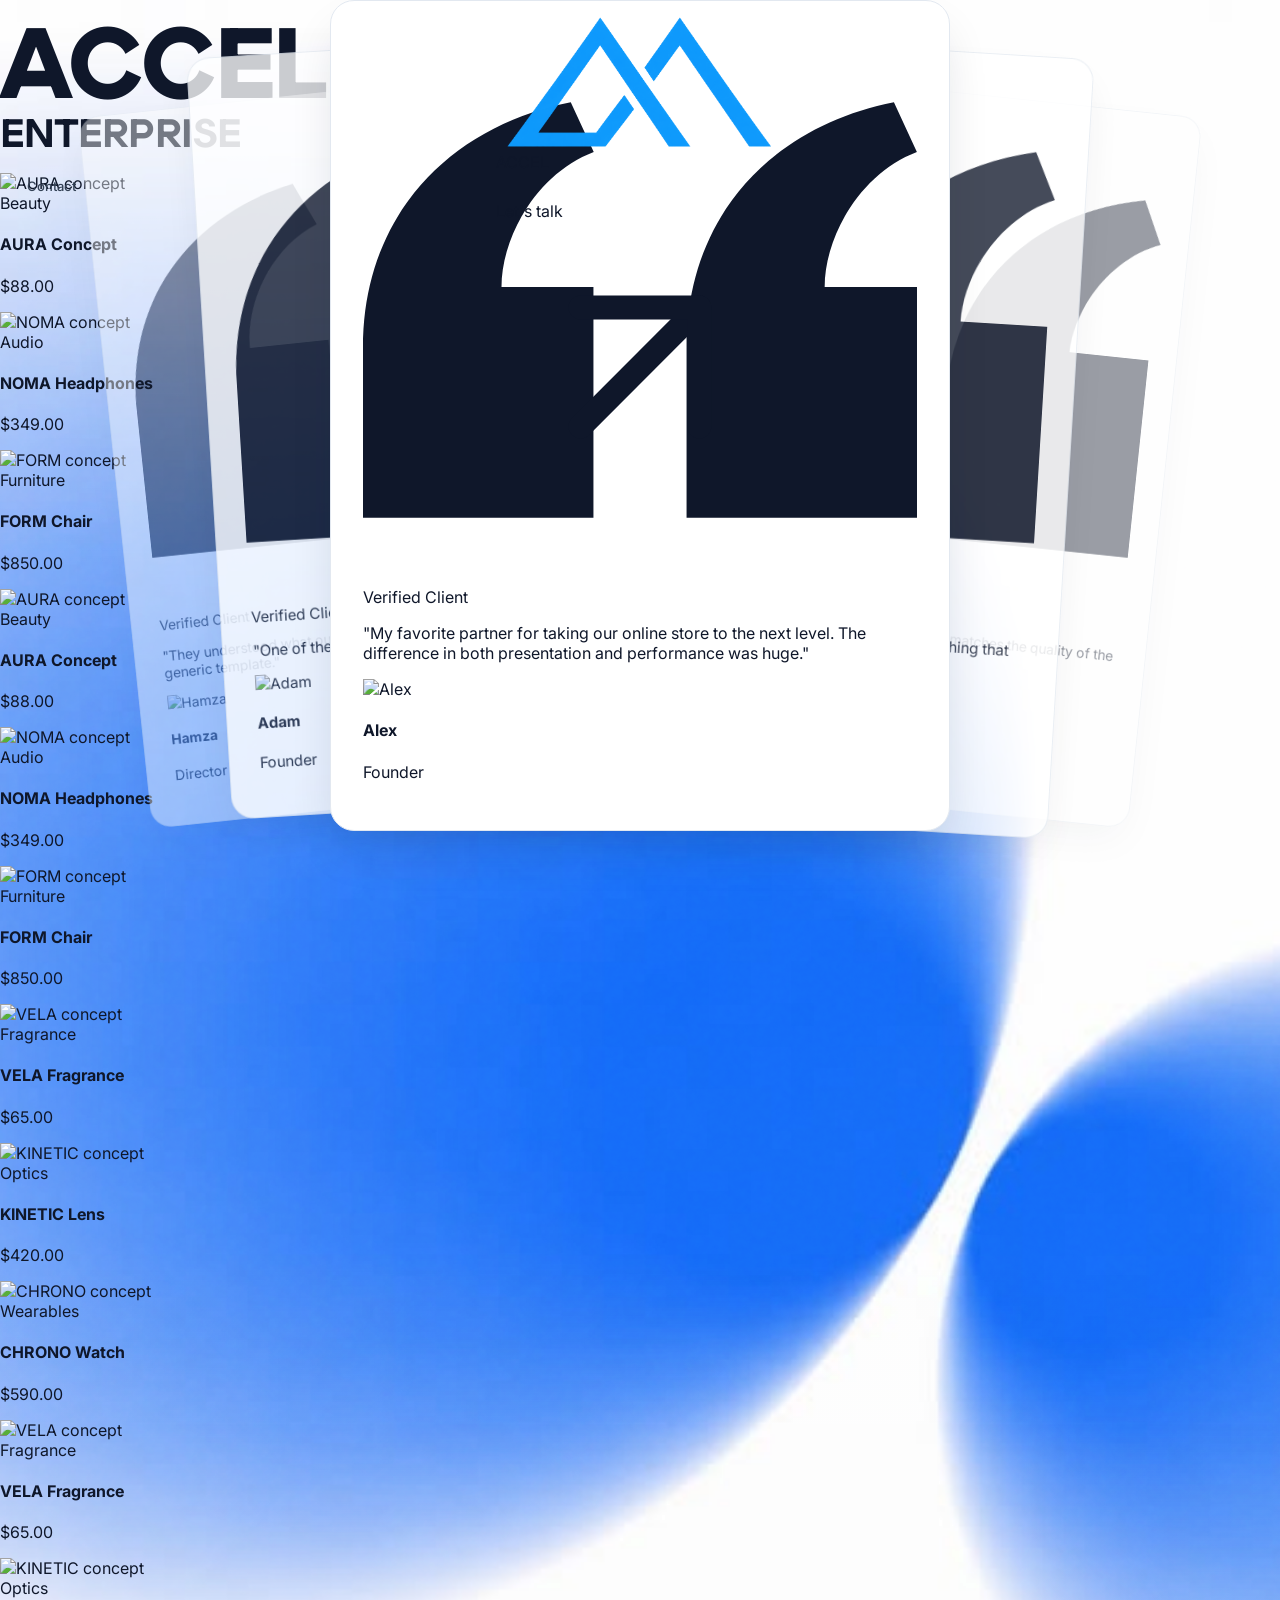
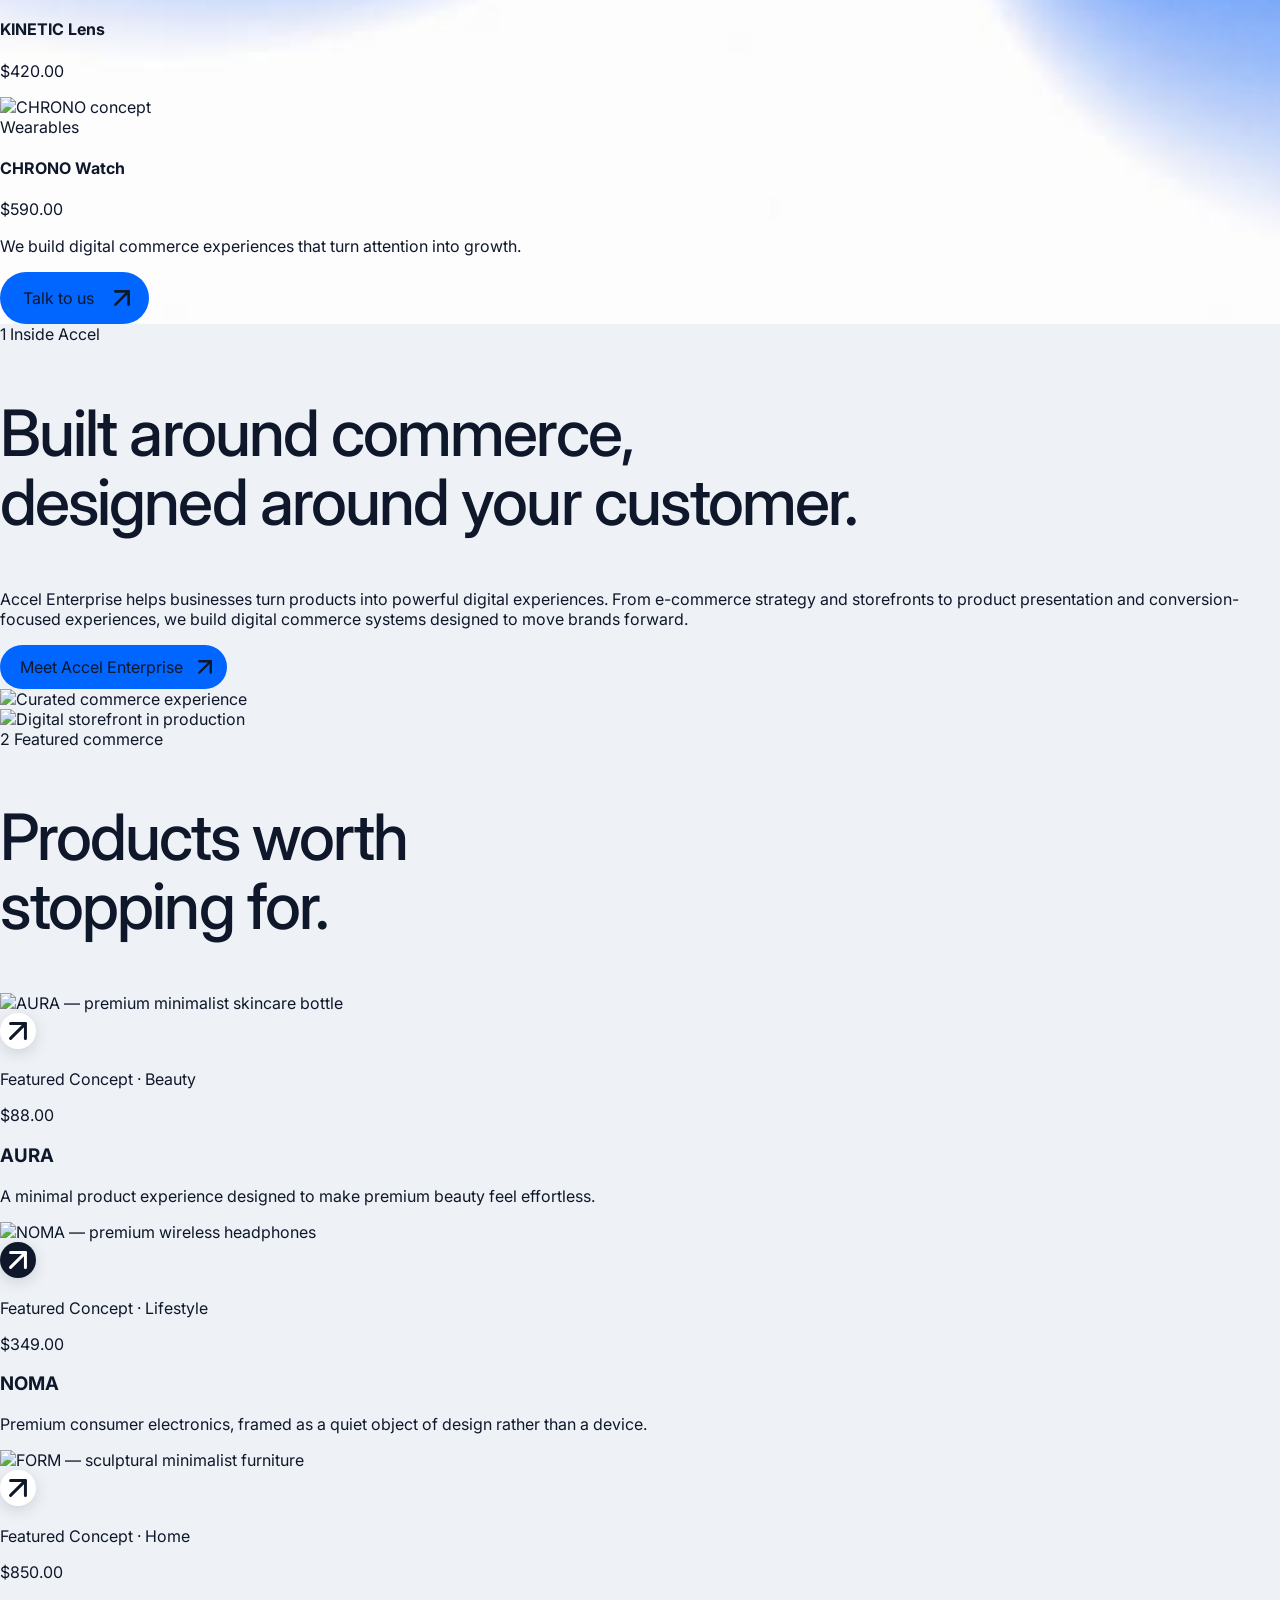
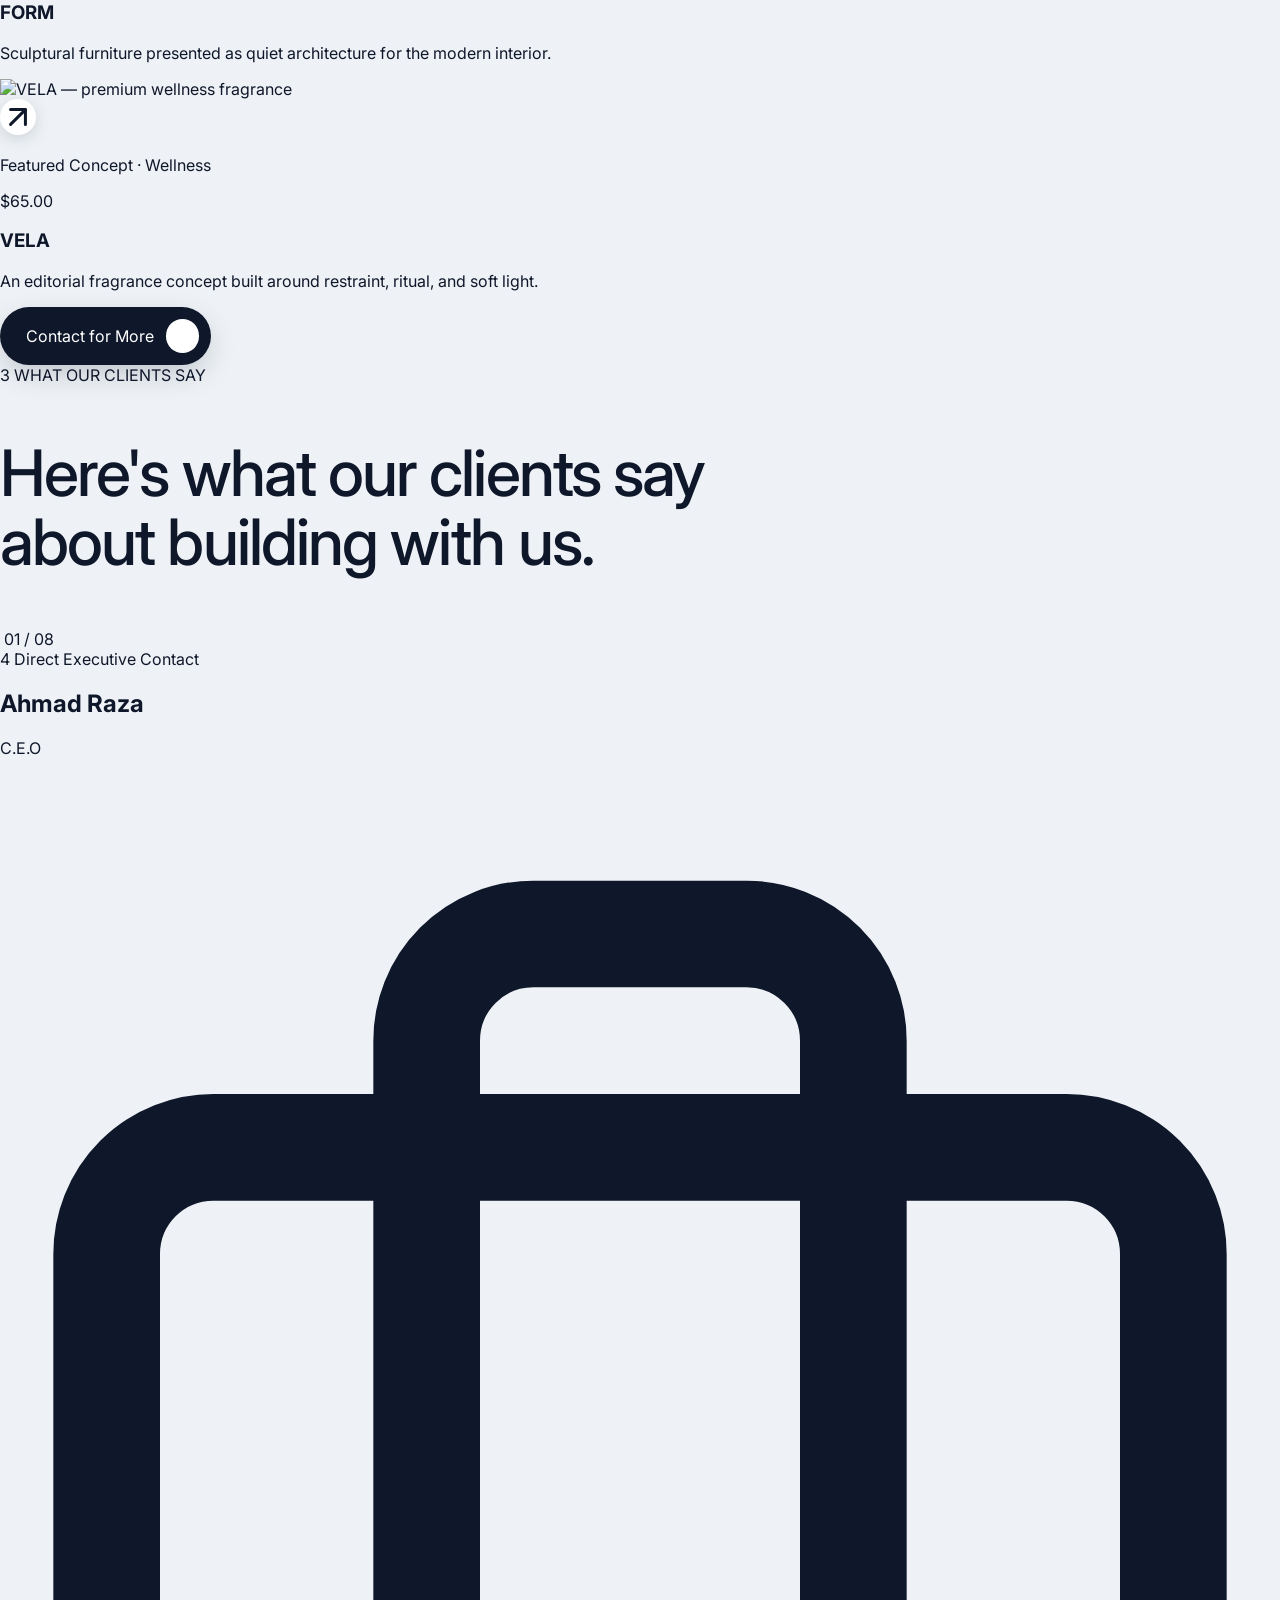
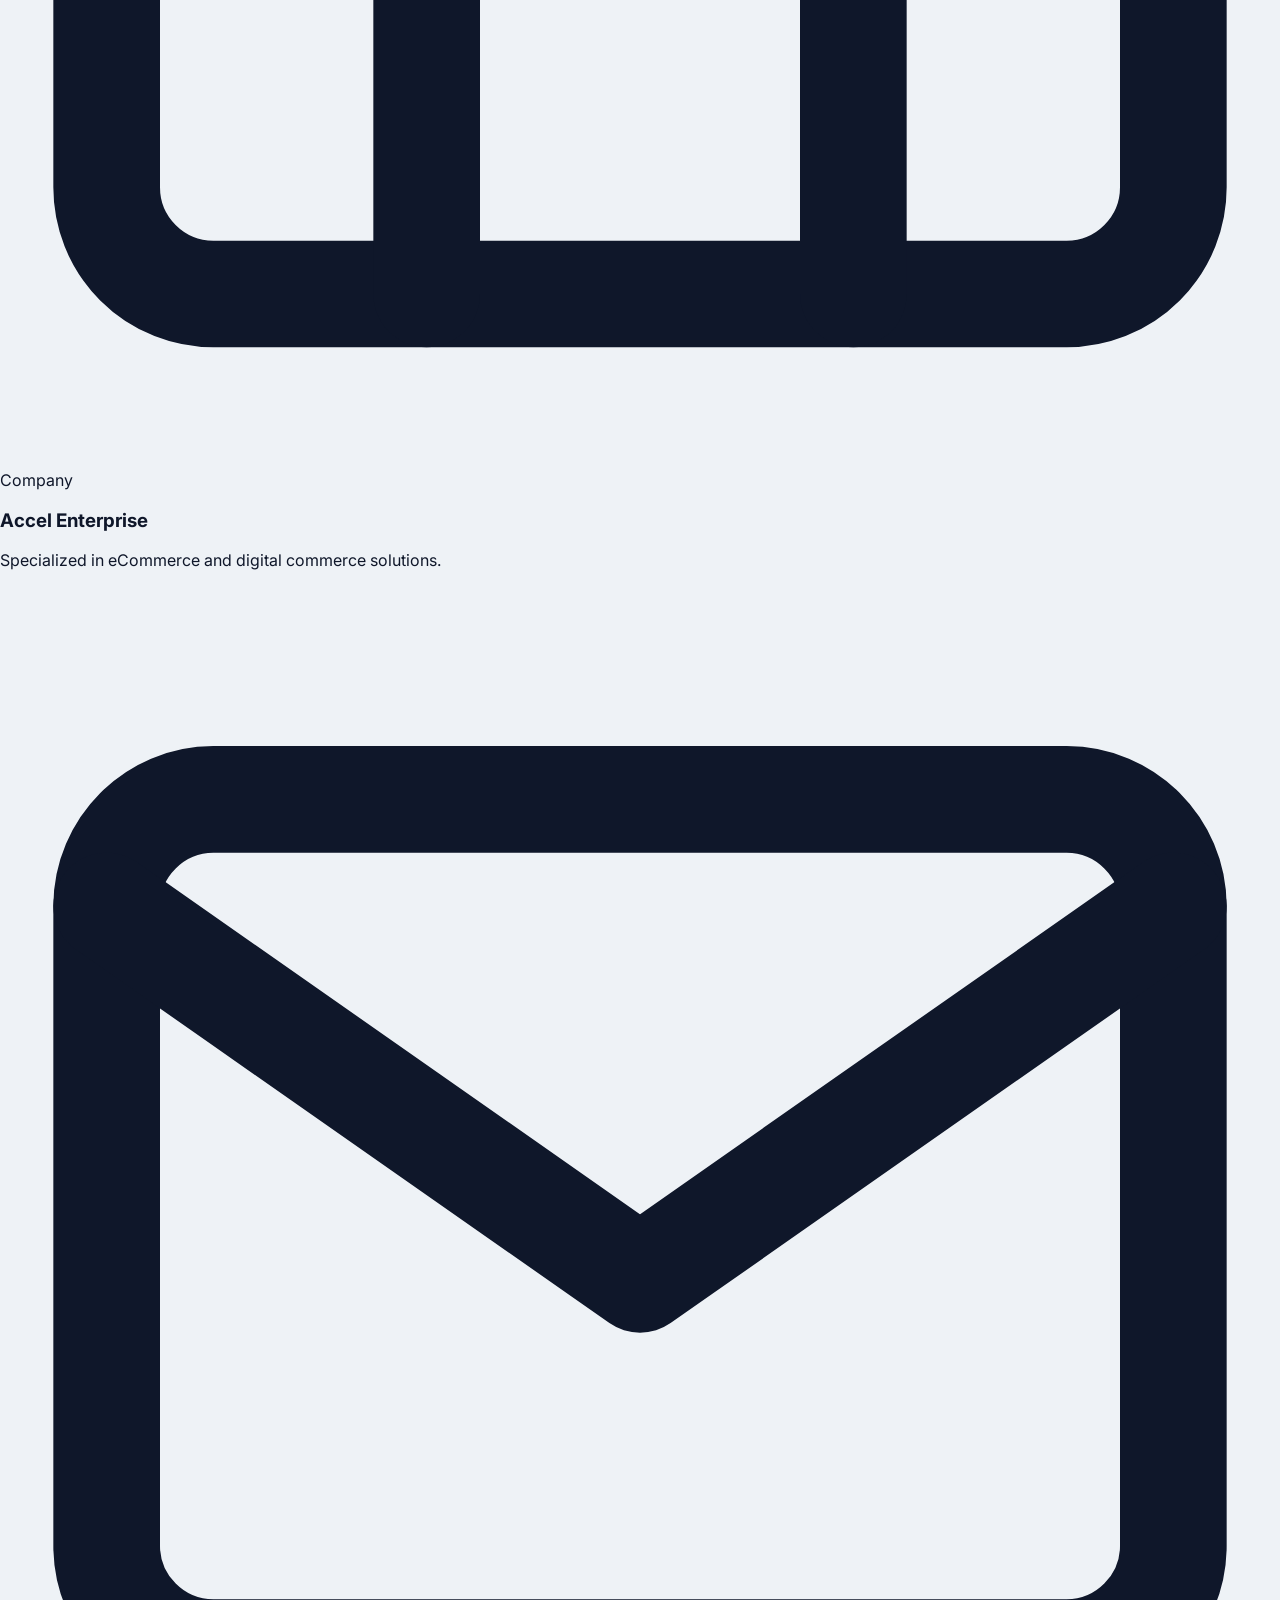
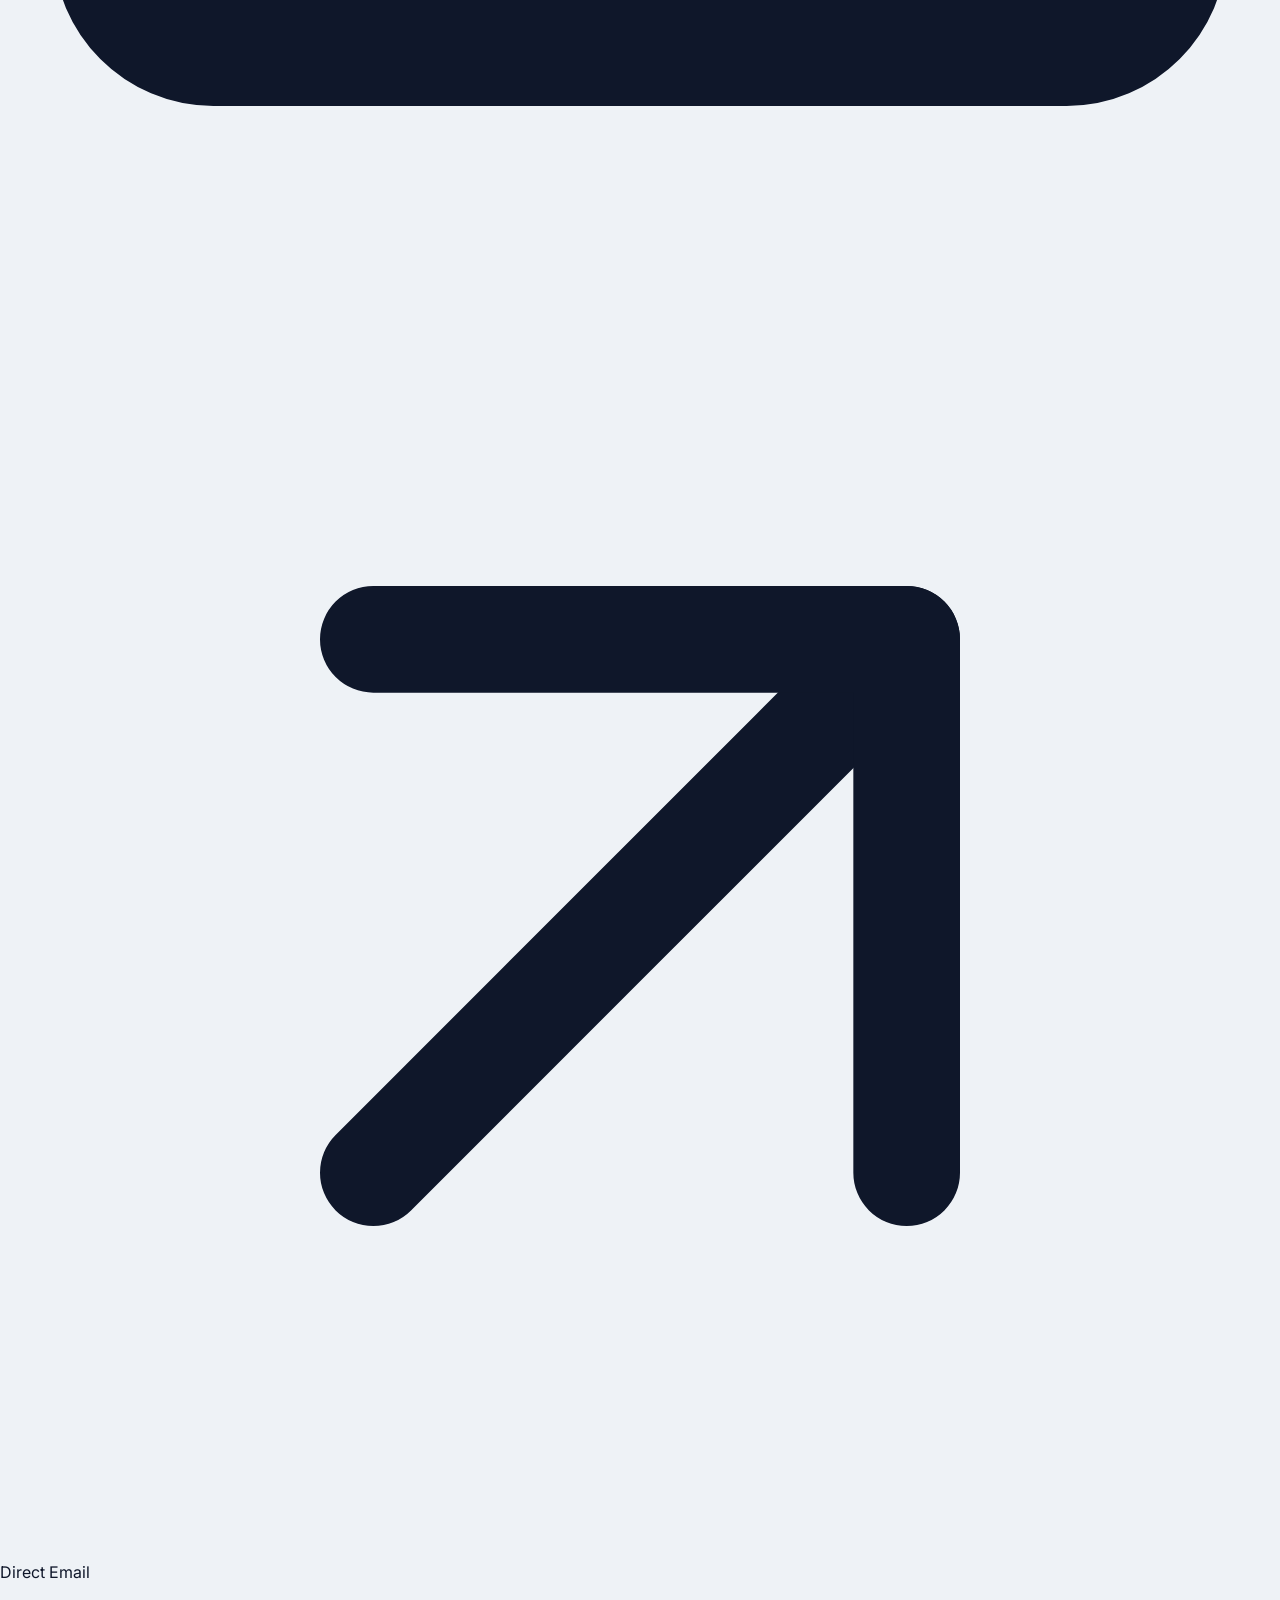
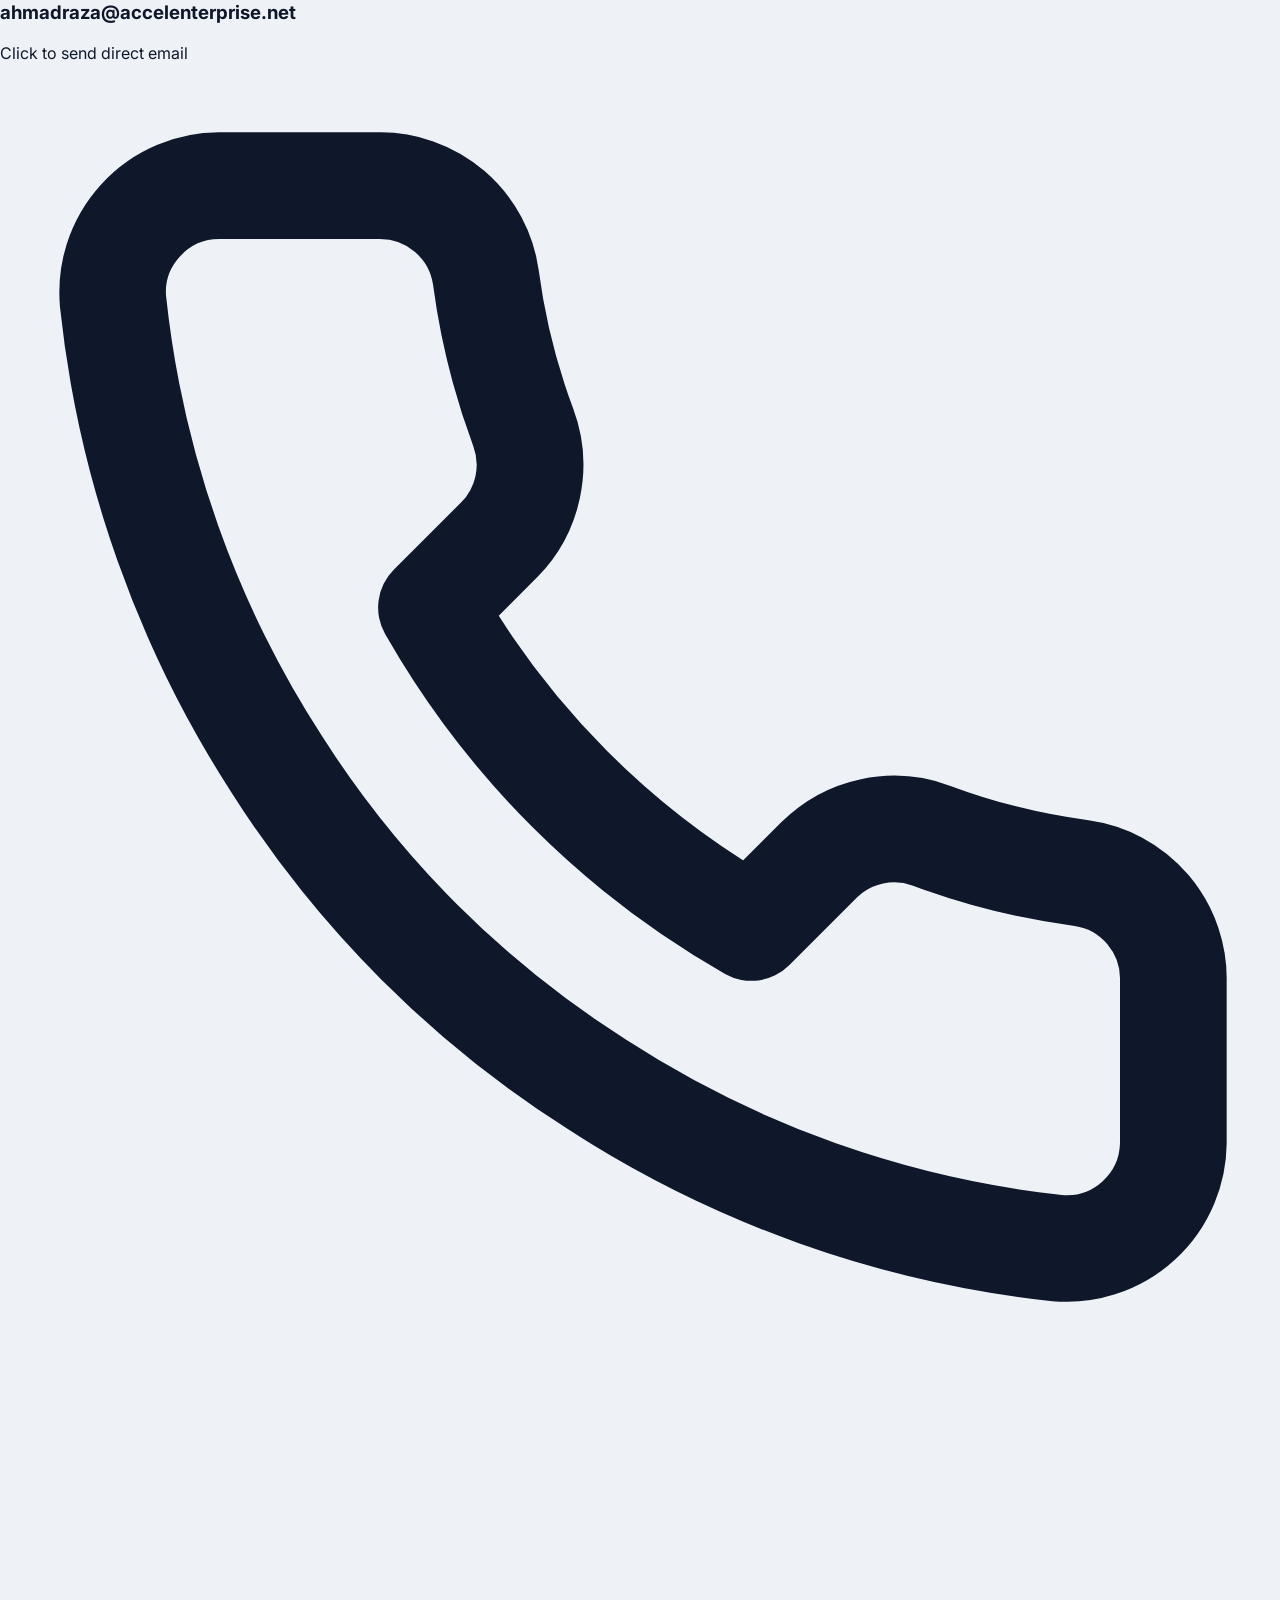
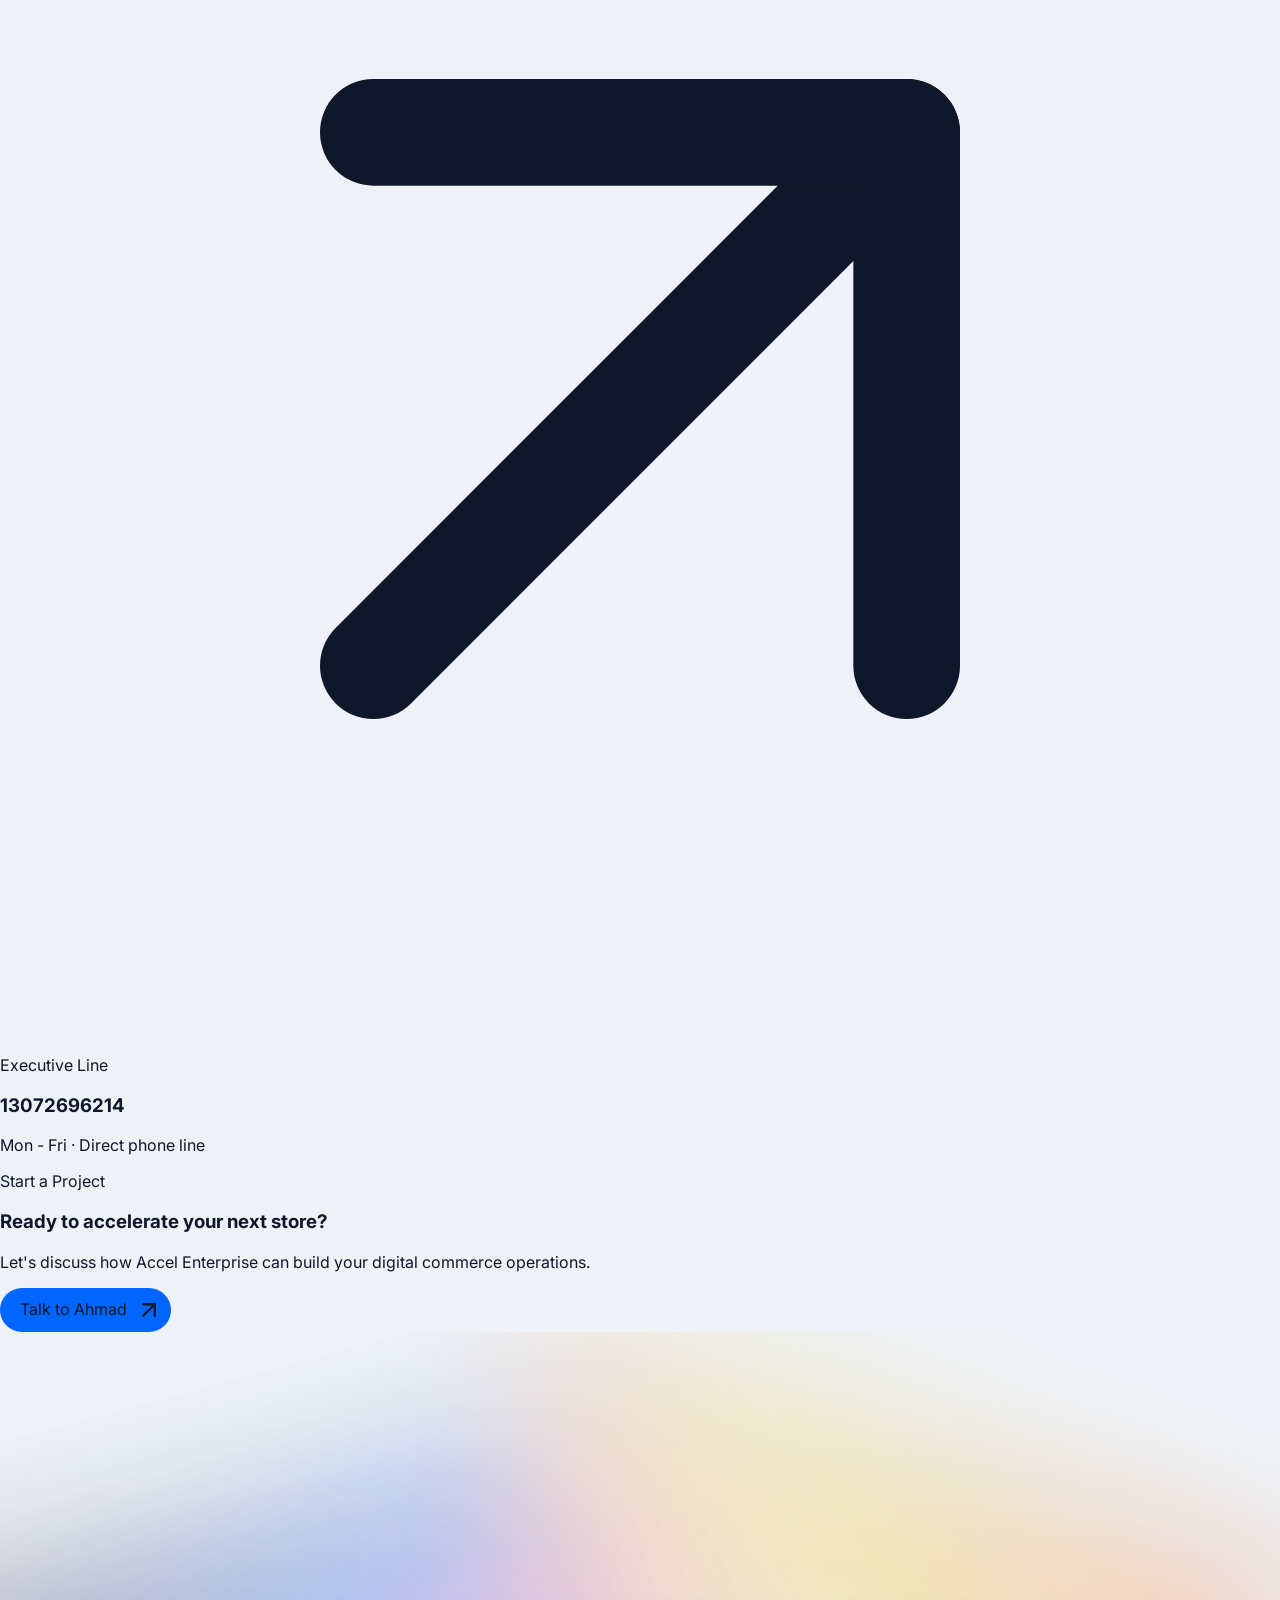
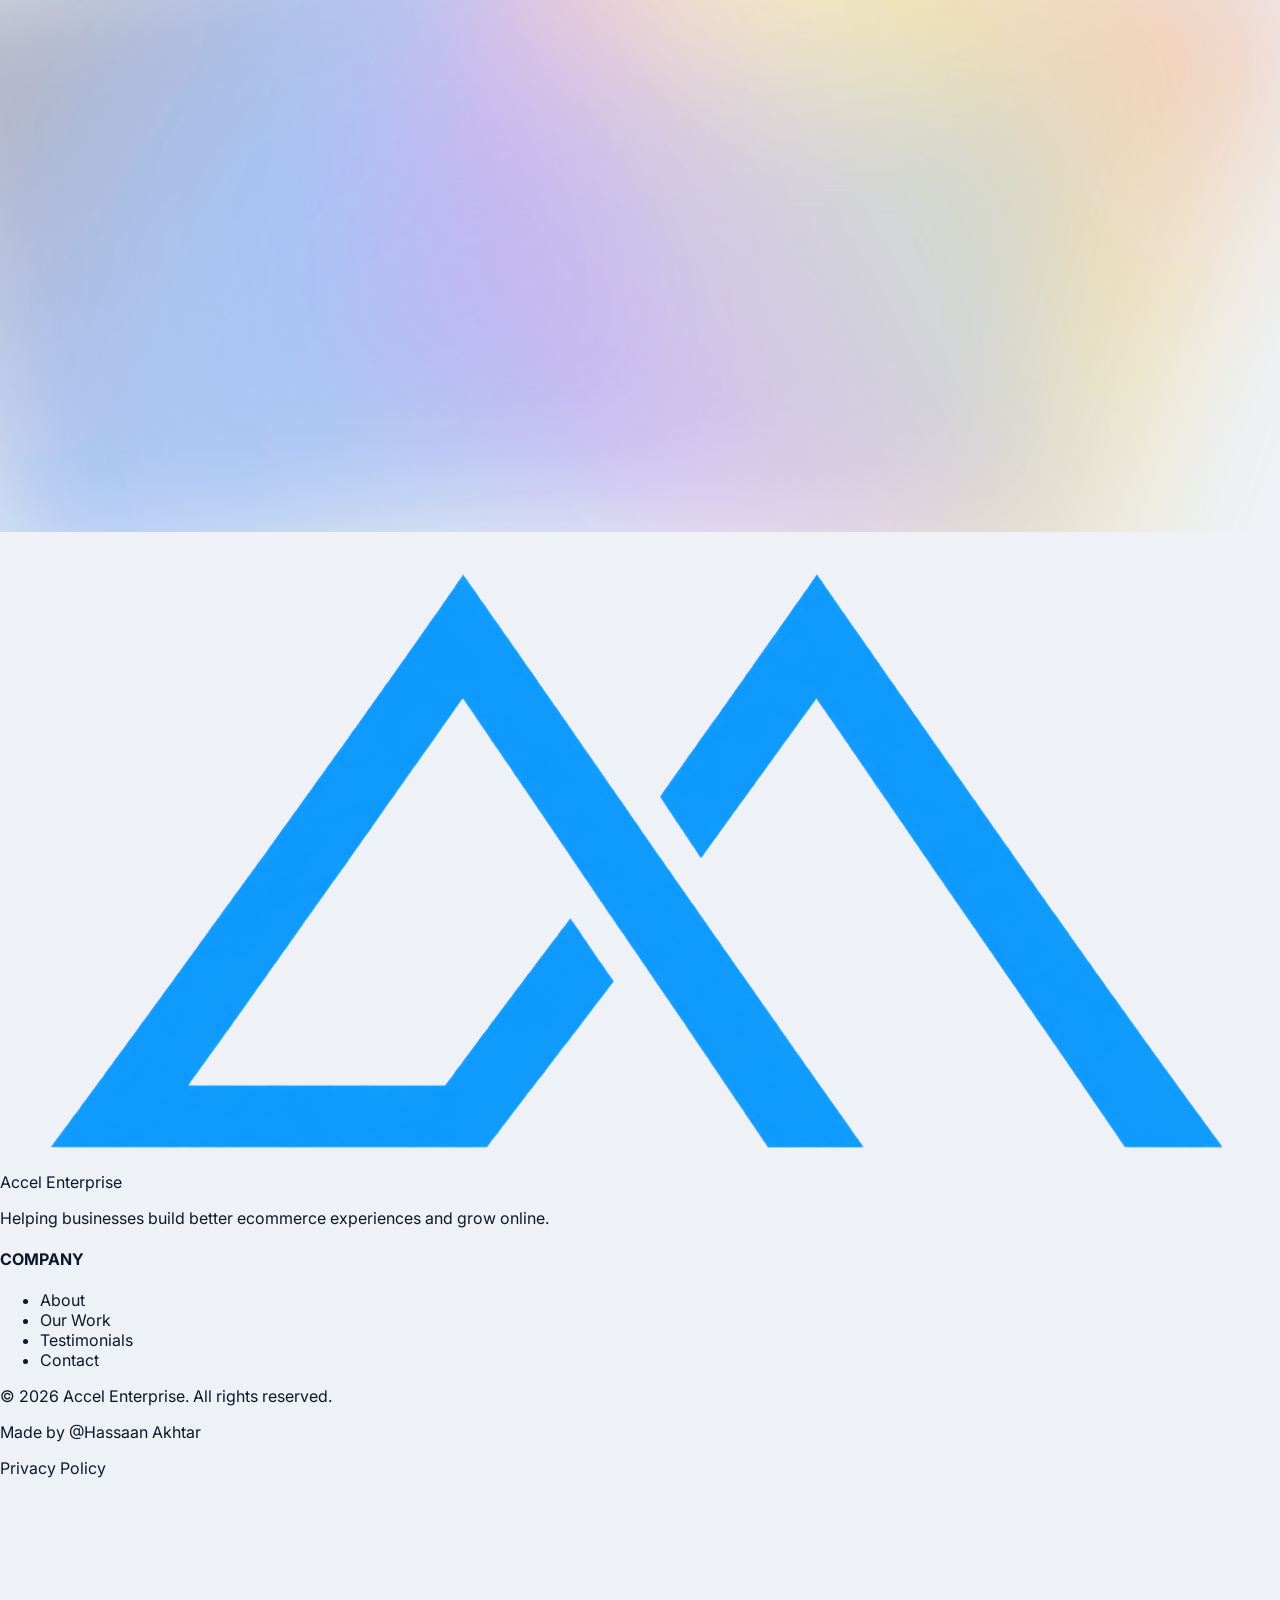
==== index.html @ 9f698ea3 "Add files via upload" ====
<!-- index2.html -->
<!DOCTYPE html>
<html lang="en">
<head>
<meta charset="UTF-8" />
<meta name="viewport" content="width=device-width, initial-scale=1.0" />

<!-- Primary SEO Meta Tags -->
<title>Accel Enterprise — Digital Commerce Experiences</title>
<meta name="title" content="Accel Enterprise — Digital Commerce Experiences" />
<meta name="description" content="Accel Enterprise builds high-performance digital commerce experiences that turn attention into growth. Led by CEO Ahmad Raza." />
<meta name="keywords" content="Accel Enterprise, Digital Commerce, E-Commerce Development, High Conversion Stores, Brand Engineering, Ahmad Raza" />
<meta name="author" content="Accel Enterprise" />
<meta name="robots" content="index, follow, max-image-preview:large" />
<link rel="canonical" href="https://accelenterprise.net/" />

<!-- Favicons & Web Manifest -->
<link rel="icon" type="image/x-icon" href="assets/favicon/favicon.ico" />
<link rel="icon" type="image/svg+xml" href="assets/favicon/favicon.svg" />
<link rel="icon" type="image/png" sizes="96x96" href="assets/favicon/favicon-96x96.png" />
<link rel="apple-touch-icon" sizes="180x180" href="assets/favicon/apple-touch-icon.png" />
<link rel="manifest" href="assets/favicon/site.webmanifest" />
<meta name="theme-color" content="#0F172A" />
<meta name="apple-mobile-web-app-title" content="Accel Enterprise" />
<meta name="apple-mobile-web-app-capable" content="yes" />

<!-- Open Graph / Facebook Social Metadata -->
<meta property="og:type" content="website" />
<meta property="og:url" content="https://accelenterprise.net/" />
<meta property="og:title" content="Accel Enterprise — Digital Commerce Experiences" />
<meta property="og:description" content="We build digital commerce experiences that turn attention into growth. Specialized in luxury e-commerce and brand engineering." />
<meta property="og:image" content="assets/4.png" />
<meta property="og:site_name" content="Accel Enterprise" />

<!-- Twitter Card Metadata -->
<meta name="twitter:card" content="summary_large_image" />
<meta name="twitter:url" content="https://accelenterprise.net/" />
<meta name="twitter:title" content="Accel Enterprise — Digital Commerce Experiences" />
<meta name="twitter:description" content="We build digital commerce experiences that turn attention into growth. Led by CEO Ahmad Raza." />
<meta name="twitter:image" content="assets/4.png" />

<!-- JSON-LD Structured Data for Search Engines -->
<script type="application/ld+json">
{
  "@context": "https://schema.org",
  "@type": "Organization",
  "name": "Accel Enterprise",
  "url": "https://accelenterprise.net/",
  "logo": "assets/logo.png",
  "description": "Accel Enterprise builds high-performance digital commerce experiences that turn attention into growth.",
  "founder": {
    "@type": "Person",
    "name": "Ahmad Raza",
    "jobTitle": "Chief Executive Officer"
  },
  "contactPoint": {
    "@type": "ContactPoint",
    "email": "ahmadraza@accelenterprise.net",
    "telephone": "+13072696214",
    "contactType": "executive office"
  }
}
</script>

<!-- Google Fonts -->
<link rel="preconnect" href="https://fonts.googleapis.com">
<link rel="preconnect" href="https://fonts.gstatic.com" crossorigin>
<link href="https://fonts.googleapis.com/css2?family=Elms+Sans:ital,wght@0,300..900;1,300..900&family=Cormorant+Garamond:ital,wght@0,400;0,600;1,400;1,600&family=Plus+Jakarta+Sans:wght@400;500;600;700;800;900&display=swap" rel="stylesheet">

<!-- Tailwind CSS -->
<script src="https://cdn.tailwindcss.com"></script>
<script>
  tailwind.config = {
    theme: {
      extend: {
        colors: {
          'accel-blue': '#0066FF',
          'accel-blue-hover': '#0052CC',
          'accel-bg': '#EEF2F6',
          'accel-bg-2': '#F8FAFC',
          'accel-dark': '#0F172A',
        },
        fontFamily: {
          sans: ['"Plus Jakarta Sans"', 'Inter', 'system-ui', 'sans-serif'],
          serif: ['"Cormorant Garamond"', 'Georgia', 'serif'],
        }
      }
    }
  }
</script>

<!-- Google Fonts -->
<link rel="preconnect" href="https://fonts.googleapis.com" />
<link rel="preconnect" href="https://fonts.gstatic.com" crossorigin />
<link href="https://fonts.googleapis.com/css2?family=Inter:wght@300;400;500;600;700&display=swap" rel="stylesheet" />

<!-- Lenis Smooth Scroll CSS -->
<link rel="stylesheet" href="https://unpkg.com/lenis@1.1.18/dist/lenis.min.css" />

<!-- Custom Stylesheet -->
<link rel="stylesheet" href="style2.css" />
</head>
<body class="bg-accel-bg font-sans text-accel-dark antialiased">

  <!-- ============== STICKY NAV ============== -->
  <header id="site-header" class="fixed top-0 left-0 right-0 z-[1000] w-full max-w-[1440px] mx-auto px-3 sm:px-4 pt-3 sm:pt-4 transition-all duration-300 pointer-events-none">
    <div id="nav-inner" class="relative bg-white rounded-full p-2 sm:p-2.5 flex items-center justify-between shadow-[0_2px_30px_-8px_rgba(15,23,42,0.12)] border border-black/[0.03] transition-all duration-300 pointer-events-auto">

      <!-- Left: Logo -->
      <a href="#" class="flex items-center gap-2 group z-10" aria-label="Accel Enterprise home">
        <img src="assets/logo.png" alt="Accel Enterprise logo" class="w-9 h-9 sm:w-10 sm:h-10 object-contain rounded-full transition-transform duration-300 group-hover:scale-105" />
        <span class="text-[13px] font-bold tracking-wider text-slate-900">ACCEL</span>
      </a>

      <!-- Middle: Nav Links (Centered, Hidden on Top, Appears on Scroll) -->
      <nav id="desktop-nav-links" class="hidden md:flex items-center gap-1 sm:gap-1.5 absolute left-1/2 -translate-x-1/2">
        <a href="#about" class="nav-link">About</a>
        <a href="#products" class="nav-link">Shop</a>
        <a href="#contact" class="nav-link">Contact</a>
      </nav>

      <!-- Right: Let's talk button + Mobile menu button -->
      <div class="flex items-center gap-3 sm:gap-4 z-10">
        <!-- Desktop CTA -->
        <a href="#contact" class="hidden md:flex items-center gap-2 bg-accel-dark hover:bg-slate-900 transition-colors duration-300 rounded-full pl-4 pr-1 py-1 group">
          <span class="roll-text text-white text-[13px] font-medium" data-text="Let's talk">
            <span class="roll-current">Let's talk</span>
            <span class="roll-next">Let's talk</span>
          </span>
          <span class="w-7 h-7 bg-white rounded-full flex items-center justify-center">
            <svg class="w-3.5 h-3.5 text-accel-dark transition-transform duration-300 arrow-rotate" viewBox="0 0 24 24" fill="none" stroke="currentColor" stroke-width="2" stroke-linecap="round" stroke-linejoin="round" aria-hidden="true">
              <line x1="5" y1="12" x2="19" y2="12"></line>
              <polyline points="12 5 19 12 12 19"></polyline>
            </svg>
          </span>
        </a>

        <!-- Mobile menu button -->
        <button id="menu-btn" class="md:hidden bg-accel-dark hover:bg-slate-900 transition-colors duration-300 w-10 h-10 rounded-full flex items-center justify-center" aria-label="Open menu">
          <svg class="w-4 h-4 text-white" viewBox="0 0 24 24" fill="none" stroke="currentColor" stroke-width="2" stroke-linecap="round" stroke-linejoin="round" aria-hidden="true">
            <line x1="3" y1="6" x2="21" y2="6"></line>
            <line x1="3" y1="12" x2="21" y2="12"></line>
            <line x1="3" y1="18" x2="21" y2="18"></line>
          </svg>
        </button>
      </div>
    </div>
  </header>

  <!-- ============== HERO ============== -->
  <section class="hero relative h-screen max-h-screen w-full overflow-hidden flex flex-col pt-16 sm:pt-20 pb-4 sm:pb-6">

    <!-- Hero Image Background -->
    <div class="video-background-layer absolute inset-0 z-0 pointer-events-none overflow-hidden" aria-hidden="true">
      <img
        src="assets/2.png"
        alt="Accel Enterprise Hero Background"
        class="w-full h-full object-cover object-center pointer-events-none transition-transform duration-700 ease-out"
        loading="eager"
        decoding="async"
        fetchpriority="high"
      />
      <div class="video-overlay absolute inset-0 bg-slate-900/10 pointer-events-none"></div>
      <div class="shader-grain absolute inset-0 pointer-events-none z-10"></div>
      <div class="shader-glass absolute inset-0 pointer-events-none z-10"></div>
    </div>

    <!-- ============== HERO CONTENT ============== -->
    <div class="relative z-20 h-full w-full max-w-[1440px] mx-auto px-5 sm:px-8 lg:px-12 pt-4 pb-2 flex flex-col justify-between">
      
      <!-- Main Hero Grid Layout: Center-aligned on Mobile, Left-aligned on Desktop -->
      <div class="grid grid-cols-1 lg:grid-cols-12 gap-6 lg:gap-10 items-center justify-center my-auto py-2 sm:py-4">
        
        <!-- Left: ACCEL ENTERPRISE Headline (Centered on mobile, left on desktop) -->
        <div class="lg:col-span-6 flex flex-col items-center lg:items-start text-center lg:text-left justify-center lg:pr-4 mx-auto lg:mx-0 w-full">
          <h1 class="reveal font-black text-slate-900 hero-main-title select-none mx-auto lg:mx-0">
            <span class="line-accel block text-center lg:text-left">ACCEL</span>
            <span class="line-enterprise block">ENTERPRISE</span>
          </h1>
        </div>

        <!-- Right: Dual-Column Vertical Moving Carousel -->
        <div class="lg:col-span-6 h-[290px] sm:h-[330px] lg:h-[350px] overflow-hidden relative rounded-3xl bg-white/40 backdrop-blur-md border border-white/60 p-3 shadow-xl flex gap-3 -mt-2 lg:-mt-4">
          
          <!-- Top & Bottom Soft Fading Masks -->
          <div class="absolute inset-x-0 top-0 h-16 bg-gradient-to-b from-white/90 to-transparent z-20 pointer-events-none rounded-t-3xl"></div>
          <div class="absolute inset-x-0 bottom-0 h-16 bg-gradient-to-t from-white/90 to-transparent z-20 pointer-events-none rounded-b-3xl"></div>

          <!-- Column 1 (Scrolls Upward) -->
          <div class="flex-1 overflow-hidden relative">
            <div class="vertical-marquee-up flex flex-col gap-3">
              <!-- Group 1 -->
              <div class="flex flex-col gap-3 flex-shrink-0">
                <div class="bg-white rounded-2xl p-3 shadow-sm border border-slate-100 flex items-center gap-3">
                  <img src="https://images.unsplash.com/photo-1523275335684-37898b6baf30?auto=format&fit=crop&w=300&q=80" alt="AURA concept" class="w-14 h-14 rounded-xl object-cover flex-shrink-0" />
                  <div class="min-w-0">
                    <span class="text-[11px] font-medium text-slate-400 uppercase tracking-wider">Beauty</span>
                    <h4 class="text-sm font-semibold text-slate-900 truncate">AURA Concept</h4>
                    <p class="text-xs text-accel-blue font-semibold">$88.00</p>
                  </div>
                </div>
                <div class="bg-white rounded-2xl p-3 shadow-sm border border-slate-100 flex items-center gap-3">
                  <img src="https://images.unsplash.com/photo-1505740420928-5e560c06d30e?auto=format&fit=crop&w=300&q=80" alt="NOMA concept" class="w-14 h-14 rounded-xl object-cover flex-shrink-0" />
                  <div class="min-w-0">
                    <span class="text-[11px] font-medium text-slate-400 uppercase tracking-wider">Audio</span>
                    <h4 class="text-sm font-semibold text-slate-900 truncate">NOMA Headphones</h4>
                    <p class="text-xs text-accel-blue font-semibold">$349.00</p>
                  </div>
                </div>
                <div class="bg-white rounded-2xl p-3 shadow-sm border border-slate-100 flex items-center gap-3">
                  <img src="https://images.unsplash.com/photo-1567538096630-e0c55bd6374c?auto=format&fit=crop&w=300&q=80" alt="FORM concept" class="w-14 h-14 rounded-xl object-cover flex-shrink-0" />
                  <div class="min-w-0">
                    <span class="text-[11px] font-medium text-slate-400 uppercase tracking-wider">Furniture</span>
                    <h4 class="text-sm font-semibold text-slate-900 truncate">FORM Chair</h4>
                    <p class="text-xs text-accel-blue font-semibold">$850.00</p>
                  </div>
                </div>
              </div>
              <!-- Group 2 (Exact Duplicate) -->
              <div class="flex flex-col gap-3 flex-shrink-0" aria-hidden="true">
                <div class="bg-white rounded-2xl p-3 shadow-sm border border-slate-100 flex items-center gap-3">
                  <img src="https://images.unsplash.com/photo-1523275335684-37898b6baf30?auto=format&fit=crop&w=300&q=80" alt="AURA concept" class="w-14 h-14 rounded-xl object-cover flex-shrink-0" />
                  <div class="min-w-0">
                    <span class="text-[11px] font-medium text-slate-400 uppercase tracking-wider">Beauty</span>
                    <h4 class="text-sm font-semibold text-slate-900 truncate">AURA Concept</h4>
                    <p class="text-xs text-accel-blue font-semibold">$88.00</p>
                  </div>
                </div>
                <div class="bg-white rounded-2xl p-3 shadow-sm border border-slate-100 flex items-center gap-3">
                  <img src="https://images.unsplash.com/photo-1505740420928-5e560c06d30e?auto=format&fit=crop&w=300&q=80" alt="NOMA concept" class="w-14 h-14 rounded-xl object-cover flex-shrink-0" />
                  <div class="min-w-0">
                    <span class="text-[11px] font-medium text-slate-400 uppercase tracking-wider">Audio</span>
                    <h4 class="text-sm font-semibold text-slate-900 truncate">NOMA Headphones</h4>
                    <p class="text-xs text-accel-blue font-semibold">$349.00</p>
                  </div>
                </div>
                <div class="bg-white rounded-2xl p-3 shadow-sm border border-slate-100 flex items-center gap-3">
                  <img src="https://images.unsplash.com/photo-1567538096630-e0c55bd6374c?auto=format&fit=crop&w=300&q=80" alt="FORM concept" class="w-14 h-14 rounded-xl object-cover flex-shrink-0" />
                  <div class="min-w-0">
                    <span class="text-[11px] font-medium text-slate-400 uppercase tracking-wider">Furniture</span>
                    <h4 class="text-sm font-semibold text-slate-900 truncate">FORM Chair</h4>
                    <p class="text-xs text-accel-blue font-semibold">$850.00</p>
                  </div>
                </div>
              </div>
            </div>
          </div>

          <!-- Column 2 (Scrolls Downward) -->
          <div class="flex-1 overflow-hidden relative hidden sm:block">
            <div class="vertical-marquee-down flex flex-col gap-3">
              <!-- Group A -->
              <div class="flex flex-col gap-3 flex-shrink-0">
                <div class="bg-white rounded-2xl p-3 shadow-sm border border-slate-100 flex items-center gap-3">
                  <img src="https://images.unsplash.com/photo-1541643600914-78b084683601?auto=format&fit=crop&w=300&q=80" alt="VELA concept" class="w-14 h-14 rounded-xl object-cover flex-shrink-0" />
                  <div class="min-w-0">
                    <span class="text-[11px] font-medium text-slate-400 uppercase tracking-wider">Fragrance</span>
                    <h4 class="text-sm font-semibold text-slate-900 truncate">VELA Fragrance</h4>
                    <p class="text-xs text-accel-blue font-semibold">$65.00</p>
                  </div>
                </div>
                <div class="bg-white rounded-2xl p-3 shadow-sm border border-slate-100 flex items-center gap-3">
                  <img src="https://images.unsplash.com/photo-1526170375885-4d8ecf77b99f?auto=format&fit=crop&w=300&q=80" alt="KINETIC concept" class="w-14 h-14 rounded-xl object-cover flex-shrink-0" />
                  <div class="min-w-0">
                    <span class="text-[11px] font-medium text-slate-400 uppercase tracking-wider">Optics</span>
                    <h4 class="text-sm font-semibold text-slate-900 truncate">KINETIC Lens</h4>
                    <p class="text-xs text-accel-blue font-semibold">$420.00</p>
                  </div>
                </div>
                <div class="bg-white rounded-2xl p-3 shadow-sm border border-slate-100 flex items-center gap-3">
                  <img src="https://images.unsplash.com/photo-1546868871-7041f2a55e12?auto=format&fit=crop&w=300&q=80" alt="CHRONO concept" class="w-14 h-14 rounded-xl object-cover flex-shrink-0" />
                  <div class="min-w-0">
                    <span class="text-[11px] font-medium text-slate-400 uppercase tracking-wider">Wearables</span>
                    <h4 class="text-sm font-semibold text-slate-900 truncate">CHRONO Watch</h4>
                    <p class="text-xs text-accel-blue font-semibold">$590.00</p>
                  </div>
                </div>
              </div>
              <!-- Group B (Exact Duplicate) -->
              <div class="flex flex-col gap-3 flex-shrink-0" aria-hidden="true">
                <div class="bg-white rounded-2xl p-3 shadow-sm border border-slate-100 flex items-center gap-3">
                  <img src="https://images.unsplash.com/photo-1541643600914-78b084683601?auto=format&fit=crop&w=300&q=80" alt="VELA concept" class="w-14 h-14 rounded-xl object-cover flex-shrink-0" />
                  <div class="min-w-0">
                    <span class="text-[11px] font-medium text-slate-400 uppercase tracking-wider">Fragrance</span>
                    <h4 class="text-sm font-semibold text-slate-900 truncate">VELA Fragrance</h4>
                    <p class="text-xs text-accel-blue font-semibold">$65.00</p>
                  </div>
                </div>
                <div class="bg-white rounded-2xl p-3 shadow-sm border border-slate-100 flex items-center gap-3">
                  <img src="https://images.unsplash.com/photo-1526170375885-4d8ecf77b99f?auto=format&fit=crop&w=300&q=80" alt="KINETIC concept" class="w-14 h-14 rounded-xl object-cover flex-shrink-0" />
                  <div class="min-w-0">
                    <span class="text-[11px] font-medium text-slate-400 uppercase tracking-wider">Optics</span>
                    <h4 class="text-sm font-semibold text-slate-900 truncate">KINETIC Lens</h4>
                    <p class="text-xs text-accel-blue font-semibold">$420.00</p>
                  </div>
                </div>
                <div class="bg-white rounded-2xl p-3 shadow-sm border border-slate-100 flex items-center gap-3">
                  <img src="https://images.unsplash.com/photo-1546868871-7041f2a55e12?auto=format&fit=crop&w=300&q=80" alt="CHRONO concept" class="w-14 h-14 rounded-xl object-cover flex-shrink-0" />
                  <div class="min-w-0">
                    <span class="text-[11px] font-medium text-slate-400 uppercase tracking-wider">Wearables</span>
                    <h4 class="text-sm font-semibold text-slate-900 truncate">CHRONO Watch</h4>
                    <p class="text-xs text-accel-blue font-semibold">$590.00</p>
                  </div>
                </div>
              </div>
            </div>
          </div>

        </div>

      </div>

      <!-- Bottom Cornered Secondary Tagline & CTA Button (Centered on mobile, left/right on desktop) -->
      <div class="reveal flex flex-col sm:flex-row items-center lg:items-end justify-center lg:justify-between text-center lg:text-left gap-5 sm:gap-6 pt-4 sm:pt-6 border-t border-black/[0.06] w-full">
        
        <!-- Cornered Tagline -->
        <p class="text-slate-800 text-sm sm:text-base lg:text-lg font-medium leading-relaxed max-w-[500px] text-center lg:text-left mx-auto lg:mx-0">
          We build digital commerce experiences that turn attention into growth.
        </p>

        <!-- Primary CTA -->
        <a href="#contact" class="btn-primary btn-lg group flex-shrink-0 mx-auto lg:mx-0">
          <span class="roll-text text-white text-base font-semibold" data-text="Talk to us">
            <span class="roll-current">Talk to us</span>
            <span class="roll-next">Talk to us</span>
          </span>
          <span class="arrow-circle bg-white">
            <svg class="w-4 h-4 text-accel-blue arrow-rotate" viewBox="0 0 24 24" fill="none" stroke="currentColor" stroke-width="2" stroke-linecap="round" stroke-linejoin="round" aria-hidden="true">
              <line x1="5" y1="12" x2="19" y2="12"></line>
              <polyline points="12 5 19 12 12 19"></polyline>
            </svg>
          </span>
        </a>

      </div>

    </div>
  </section>

  <!-- ============== ABOUT ============== -->
  <section id="about" class="bg-white w-full">
    <div class="max-w-[1440px] mx-auto px-5 sm:px-8 lg:px-12 py-20 sm:py-28 lg:py-36">

      <!-- Badge row -->
      <div class="reveal flex items-center justify-center sm:justify-start gap-3 mb-10 sm:mb-14">
        <span class="inline-flex items-center justify-center w-7 h-7 rounded-full border border-slate-300 text-[12px] font-medium text-slate-700">1</span>
        <span class="inline-flex items-center bg-slate-100 rounded-full px-3.5 py-1.5 text-[12px] tracking-wide text-slate-700 font-medium">Inside Accel</span>
      </div>

      <!-- Heading -->
      <h2 class="reveal section-heading text-center sm:text-left max-w-[1100px] mx-auto sm:mx-0">
        Built around commerce,<br />
        designed around your customer.
      </h2>

      <!-- Copy + CTA -->
      <div class="reveal mt-10 sm:mt-14 max-w-[720px] mx-auto sm:mx-0 sm:ml-auto sm:text-right">
        <p class="text-[15px] sm:text-[17px] leading-relaxed text-slate-600">
          Accel Enterprise helps businesses turn products into powerful digital experiences. From e-commerce strategy and storefronts to product presentation and conversion-focused experiences, we build digital commerce systems designed to move brands forward.
        </p>

        <div class="mt-8 sm:mt-10">
          <a href="#contact" class="btn-primary group">
            <span class="roll-text text-white text-sm font-medium" data-text="Meet Accel Enterprise">
              <span class="roll-current">Meet Accel Enterprise</span>
              <span class="roll-next">Meet Accel Enterprise</span>
            </span>
            <span class="arrow-circle bg-white">
              <svg class="w-3.5 h-3.5 text-accel-blue arrow-rotate" viewBox="0 0 24 24" fill="none" stroke="currentColor" stroke-width="2" stroke-linecap="round" stroke-linejoin="round" aria-hidden="true">
                <line x1="5" y1="12" x2="19" y2="12"></line>
                <polyline points="12 5 19 12 12 19"></polyline>
              </svg>
            </span>
          </a>
        </div>
      </div>

      <!-- Imagery -->
      <div class="mt-14 sm:mt-20 grid grid-cols-1 sm:grid-cols-12 gap-4 sm:gap-6">
        <div class="reveal sm:col-span-5">
          <div class="rounded-xl sm:rounded-2xl overflow-hidden bg-slate-100 aspect-[438/346]">
            <img src="https://images.unsplash.com/photo-1556905055-8f358a7a47b2?auto=format&fit=crop&w=900&q=80" alt="Curated commerce experience" class="w-full h-full object-cover" loading="lazy" />
          </div>
        </div>
        <div class="reveal sm:col-span-7 sm:mt-16">
          <div class="rounded-xl sm:rounded-2xl overflow-hidden bg-slate-100 aspect-[3/2]">
            <img src="https://images.unsplash.com/photo-1556742049-0cfed4f6a45d?auto=format&fit=crop&w=1200&q=80" alt="Digital storefront in production" class="w-full h-full object-cover" loading="lazy" />
          </div>
        </div>
      </div>
    </div>
  </section>

  <!-- ============== FEATURED PRODUCTS ============== -->
  <section id="products" class="bg-accel-bg-2 w-full">
    <div class="max-w-[1440px] mx-auto px-5 sm:px-8 lg:px-12 py-20 sm:py-28 lg:py-36">

      <!-- Badge row -->
      <div class="reveal flex items-center justify-center sm:justify-start gap-3 mb-10 sm:mb-14">
        <span class="inline-flex items-center justify-center w-7 h-7 rounded-full border border-slate-300 text-[12px] font-medium text-slate-700">2</span>
        <span class="inline-flex items-center bg-white rounded-full px-3.5 py-1.5 text-[12px] tracking-wide text-slate-700 font-medium border border-black/[0.04]">Featured commerce</span>
      </div>

      <!-- Heading -->
      <h2 class="reveal section-heading text-center sm:text-left">
        Products worth<br />stopping for.
      </h2>

      <!-- Product grid -->
      <div class="mt-12 sm:mt-16 grid grid-cols-1 sm:grid-cols-2 gap-5 sm:gap-6 lg:gap-7">

        <!-- PRODUCT 01 — AURA -->
        <article class="reveal product-card group cursor-pointer" data-product-id="aura">
          <div class="aspect-[4/3] rounded-2xl overflow-hidden relative bg-slate-200">
            <img src="https://images.unsplash.com/photo-1556228852-80b6e5eeff06?auto=format&fit=crop&w=1000&q=80" alt="AURA — premium minimalist skincare bottle" class="w-full h-full object-cover transition-transform duration-700 group-hover:scale-[1.03]" loading="lazy" />
            <div class="absolute inset-0 flex items-end justify-end p-4 sm:p-5">
              <button class="product-btn" aria-label="Explore AURA">
                <span class="product-btn-icon">
                  <svg class="w-4 h-4 arrow-rotate text-slate-900" viewBox="0 0 24 24" fill="none" stroke="currentColor" stroke-width="2" stroke-linecap="round" stroke-linejoin="round" aria-hidden="true">
                    <line x1="5" y1="12" x2="19" y2="12"></line>
                    <polyline points="12 5 19 12 12 19"></polyline>
                  </svg>
                </span>
                <span class="product-btn-text">Explore</span>
              </button>
            </div>
          </div>
          <div class="mt-4">
            <div class="flex items-center justify-between">
              <p class="text-[13px] text-slate-500">Featured Concept · Beauty</p>
              <span class="text-xs font-semibold text-accel-blue">$88.00</span>
            </div>
            <h3 class="text-[15px] font-semibold mt-1 tracking-wide text-slate-900">AURA</h3>
            <p class="text-[13px] text-slate-500 mt-1.5 leading-relaxed max-w-[420px]">A minimal product experience designed to make premium beauty feel effortless.</p>
          </div>
        </article>

        <!-- PRODUCT 02 — NOMA -->
        <article class="reveal product-card group cursor-pointer" data-product-id="noma">
          <div class="aspect-square rounded-2xl overflow-hidden relative bg-slate-900">
            <img src="https://images.unsplash.com/photo-1505740420928-5e560c06d30e?auto=format&fit=crop&w=1000&q=80" alt="NOMA — premium wireless headphones" class="w-full h-full object-cover transition-transform duration-700 group-hover:scale-[1.03]" loading="lazy" />
            <div class="absolute inset-0 flex items-end justify-end p-4 sm:p-5">
              <button class="product-btn product-btn-dark" aria-label="View NOMA product">
                <span class="product-btn-icon">
                  <svg class="w-4 h-4 arrow-rotate text-white" viewBox="0 0 24 24" fill="none" stroke="currentColor" stroke-width="2" stroke-linecap="round" stroke-linejoin="round" aria-hidden="true">
                    <line x1="5" y1="12" x2="19" y2="12"></line>
                    <polyline points="12 5 19 12 12 19"></polyline>
                  </svg>
                </span>
                <span class="product-btn-text">View product</span>
              </button>
            </div>
          </div>
          <div class="mt-4">
            <div class="flex items-center justify-between">
              <p class="text-[13px] text-slate-500">Featured Concept · Lifestyle</p>
              <span class="text-xs font-semibold text-accel-blue">$349.00</span>
            </div>
            <h3 class="text-[15px] font-semibold mt-1 tracking-wide text-slate-900">NOMA</h3>
            <p class="text-[13px] text-slate-500 mt-1.5 leading-relaxed max-w-[420px]">Premium consumer electronics, framed as a quiet object of design rather than a device.</p>
          </div>
        </article>

        <!-- PRODUCT 03 — FORM -->
        <article class="reveal product-card group cursor-pointer" data-product-id="form">
          <div class="aspect-[4/3] rounded-2xl overflow-hidden relative bg-slate-200">
            <img src="https://images.unsplash.com/photo-1567538096630-e0c55bd6374c?auto=format&fit=crop&w=1000&q=80" alt="FORM — sculptural minimalist furniture" class="w-full h-full object-cover transition-transform duration-700 group-hover:scale-[1.03]" loading="lazy" />
            <div class="absolute inset-0 flex items-end justify-end p-4 sm:p-5">
              <button class="product-btn" aria-label="Discover FORM">
                <span class="product-btn-icon">
                  <svg class="w-4 h-4 arrow-rotate text-slate-900" viewBox="0 0 24 24" fill="none" stroke="currentColor" stroke-width="2" stroke-linecap="round" stroke-linejoin="round" aria-hidden="true">
                    <line x1="5" y1="12" x2="19" y2="12"></line>
                    <polyline points="12 5 19 12 12 19"></polyline>
                  </svg>
                </span>
                <span class="product-btn-text">Discover</span>
              </button>
            </div>
          </div>
          <div class="mt-4">
            <div class="flex items-center justify-between">
              <p class="text-[13px] text-slate-500">Featured Concept · Home</p>
              <span class="text-xs font-semibold text-accel-blue">$850.00</span>
            </div>
            <h3 class="text-[15px] font-semibold mt-1 tracking-wide text-slate-900">FORM</h3>
            <p class="text-[13px] text-slate-500 mt-1.5 leading-relaxed max-w-[420px]">Sculptural furniture presented as quiet architecture for the modern interior.</p>
          </div>
        </article>

        <!-- PRODUCT 04 — VELA -->
        <article class="reveal product-card group cursor-pointer" data-product-id="vela">
          <div class="aspect-square rounded-2xl overflow-hidden relative bg-slate-100">
            <img src="https://images.unsplash.com/photo-1541643600914-78b084683601?auto=format&fit=crop&w=1000&q=80" alt="VELA — premium wellness fragrance" class="w-full h-full object-cover transition-transform duration-700 group-hover:scale-[1.03]" loading="lazy" />
            <div class="absolute inset-0 flex items-end justify-end p-4 sm:p-5">
              <button class="product-btn" aria-label="Explore VELA product">
                <span class="product-btn-icon">
                  <svg class="w-4 h-4 arrow-rotate text-slate-900" viewBox="0 0 24 24" fill="none" stroke="currentColor" stroke-width="2" stroke-linecap="round" stroke-linejoin="round" aria-hidden="true">
                    <line x1="5" y1="12" x2="19" y2="12"></line>
                    <polyline points="12 5 19 12 12 19"></polyline>
                  </svg>
                </span>
                <span class="product-btn-text">Explore product</span>
              </button>
            </div>
          </div>
          <div class="mt-4">
            <div class="flex items-center justify-between">
              <p class="text-[13px] text-slate-500">Featured Concept · Wellness</p>
              <span class="text-xs font-semibold text-accel-blue">$65.00</span>
            </div>
            <h3 class="text-[15px] font-semibold mt-1 tracking-wide text-slate-900">VELA</h3>
            <p class="text-[13px] text-slate-500 mt-1.5 leading-relaxed max-w-[420px]">An editorial fragrance concept built around restraint, ritual, and soft light.</p>
          </div>
        </article>

      </div>

      <!-- Contact for More Button -->
      <div class="mt-14 sm:mt-20 flex justify-center reveal">
        <a href="#contact" class="btn-contact-more group">
          <span class="roll-text text-white text-base font-semibold" data-text="Contact for More">
            <span class="roll-current">Contact for More</span>
            <span class="roll-next">Contact for More</span>
          </span>
          <span class="arrow-circle bg-white">
            <svg class="w-4 h-4 text-slate-900 arrow-rotate" viewBox="0 0 24 24" fill="none" stroke="currentColor" stroke-width="2" stroke-linecap="round" stroke-linejoin="round" aria-hidden="true">
              <line x1="5" y1="12" x2="19" y2="12"></line>
              <polyline points="12 5 19 12 12 19"></polyline>
            </svg>
          </span>
        </a>
      </div>

    </div>
  </section>

  <!-- ============== TESTIMONIALS ============== -->
  <section id="testimonials" class="bg-accel-bg-2 w-full py-20 sm:py-28 lg:py-36 overflow-hidden">
    <div class="max-w-[1440px] mx-auto px-5 sm:px-8 lg:px-12">

      <!-- Header Row -->
      <div class="reveal flex flex-col sm:flex-row sm:items-end justify-between mb-4 sm:mb-6 gap-6">
        <div>
          <div class="flex items-center gap-3 mb-4">
            <span class="inline-flex items-center justify-center w-7 h-7 rounded-full border border-slate-300 text-[12px] font-medium text-slate-700">3</span>
            <span class="inline-flex items-center bg-white rounded-full px-3.5 py-1.5 text-[12px] tracking-wide text-slate-700 font-medium border border-black/[0.04]">WHAT OUR CLIENTS SAY</span>
          </div>
          <h2 class="section-heading">
            Here's what our clients say<br />about building with us.
          </h2>
        </div>

        <!-- Controls -->
        <div class="flex items-center gap-3">
          <button id="testimonial-prev" class="w-12 h-12 rounded-full border border-slate-200 bg-white hover:bg-slate-900 hover:text-white text-slate-800 flex items-center justify-center transition-all duration-300 shadow-sm" aria-label="Previous testimonial">
            <svg class="w-5 h-5" viewBox="0 0 24 24" fill="none" stroke="currentColor" stroke-width="2" stroke-linecap="round" stroke-linejoin="round"><polyline points="15 18 9 12 15 6"></polyline></svg>
          </button>
          <span id="testimonial-counter" class="text-sm font-semibold text-slate-500 tabular-nums px-2 select-none">01 / 08</span>
          <button id="testimonial-next" class="w-12 h-12 rounded-full border border-slate-200 bg-white hover:bg-slate-900 hover:text-white text-slate-800 flex items-center justify-center transition-all duration-300 shadow-sm" aria-label="Next testimonial">
            <svg class="w-5 h-5" viewBox="0 0 24 24" fill="none" stroke="currentColor" stroke-width="2" stroke-linecap="round" stroke-linejoin="round"><polyline points="9 18 15 12 9 6"></polyline></svg>
          </button>
        </div>
      </div>

      <!-- Staggered Card Stack Container (Increased Gap Below Heading) -->
      <div id="testimonial-stack" class="relative mt-12 sm:mt-16 lg:mt-20 min-h-[340px] sm:min-h-[300px] w-full flex items-center justify-center">
        <!-- Rendered dynamically via script2.js -->
      </div>

    </div>
  </section>

  <!-- ============== CONTACT ============== -->
  <section id="contact" class="bg-accel-bg-2 w-full py-20 sm:py-28 lg:py-36">
    <div class="max-w-[1440px] mx-auto px-5 sm:px-8 lg:px-12">
      
      <!-- Contact Window / Panel -->
      <div class="reveal bg-white border border-slate-200/80 rounded-3xl p-8 sm:p-12 lg:p-16 shadow-xl">
        
        <!-- Executive Profile Header -->
        <div class="mb-10 sm:mb-14">
          <div class="flex items-center gap-3 mb-4">
            <span class="inline-flex items-center justify-center w-7 h-7 rounded-full border border-slate-300 text-[12px] font-medium text-slate-700">4</span>
            <span class="inline-flex items-center bg-slate-100 rounded-full px-3.5 py-1.5 text-[12px] tracking-wide text-slate-700 font-medium">Direct Executive Contact</span>
          </div>
          <h2 class="text-4xl sm:text-5xl lg:text-6xl font-bold tracking-tight text-slate-900 mb-2">
            Ahmad Raza
          </h2>
          <p class="text-sm sm:text-base font-semibold tracking-[0.2em] text-accel-blue uppercase">
            C.E.O
          </p>
        </div>

        <!-- Bento / Grid Cards -->
        <div class="grid grid-cols-1 md:grid-cols-12 gap-4 sm:gap-6">
          
          <!-- Company Card -->
          <div class="md:col-span-6 bg-slate-50 border border-slate-200/70 rounded-2xl p-6 transition-all duration-300 hover:border-accel-blue/40 hover:shadow-md">
            <div class="w-10 h-10 bg-accel-blue/10 text-accel-blue rounded-full flex items-center justify-center mb-4">
              <svg class="w-5 h-5" viewBox="0 0 24 24" fill="none" stroke="currentColor" stroke-width="2" stroke-linecap="round" stroke-linejoin="round"><rect x="2" y="7" width="20" height="14" rx="2" ry="2"></rect><path d="M16 21V5a2 2 0 0 0-2-2h-4a2 2 0 0 0-2 2v16"></path></svg>
            </div>
            <p class="text-xs uppercase tracking-wider text-slate-400 font-semibold mb-1">Company</p>
            <h3 class="text-xl font-bold text-slate-900 tracking-tight">Accel Enterprise</h3>
            <p class="text-xs text-slate-600 mt-1.5 leading-relaxed">Specialized in eCommerce and digital commerce solutions.</p>
          </div>

          <!-- Email Card (Inversed Blue Accent) -->
          <a href="https://mail.google.com/mail/?view=cm&fs=1&to=ahmadraza@accelenterprise.net" target="_blank" rel="noopener noreferrer" class="md:col-span-6 bg-accel-blue hover:bg-blue-600 text-white rounded-2xl p-6 transition-all duration-300 shadow-lg hover:shadow-xl group block">
            <div class="flex items-center justify-between mb-4">
              <div class="w-10 h-10 bg-white/20 text-white group-hover:bg-white group-hover:text-accel-blue transition-colors duration-300 rounded-full flex items-center justify-center">
                <svg class="w-5 h-5" viewBox="0 0 24 24" fill="none" stroke="currentColor" stroke-width="2" stroke-linecap="round" stroke-linejoin="round"><path d="M4 4h16c1.1 0 2 .9 2 2v12c0 1.1-.9 2-2 2H4c-1.1 0-2-.9-2-2V6c0-1.1.9-2 2-2z"></path><polyline points="22,6 12,13 2,6"></polyline></svg>
              </div>
              <svg class="w-4 h-4 text-white/70 group-hover:text-white transition-transform group-hover:translate-x-1 group-hover:-translate-y-1" viewBox="0 0 24 24" fill="none" stroke="currentColor" stroke-width="2" stroke-linecap="round" stroke-linejoin="round"><line x1="7" y1="17" x2="17" y2="7"></line><polyline points="7 7 17 7 17 17"></polyline></svg>
            </div>
            <p class="text-xs uppercase tracking-wider text-sky-100 font-semibold mb-1">Direct Email</p>
            <h3 class="text-lg sm:text-xl font-bold text-white tracking-tight break-all">ahmadraza@accelenterprise.net</h3>
            <p class="text-xs text-sky-100/90 mt-1.5">Click to send direct email</p>
          </a>

          <!-- Phone Card (Inversed Blue Accent) -->
          <a href="tel:+13072696214" class="md:col-span-6 bg-accel-blue hover:bg-blue-600 text-white rounded-2xl p-6 transition-all duration-300 shadow-lg hover:shadow-xl group block">
            <div class="flex items-center justify-between mb-4">
              <div class="w-10 h-10 bg-white/20 text-white group-hover:bg-white group-hover:text-accel-blue transition-colors duration-300 rounded-full flex items-center justify-center">
                <svg class="w-5 h-5" viewBox="0 0 24 24" fill="none" stroke="currentColor" stroke-width="2" stroke-linecap="round" stroke-linejoin="round"><path d="M22 16.92v3a2 2 0 0 1-2.18 2 19.79 19.79 0 0 1-8.63-3.07 19.5 19.5 0 0 1-6-6 19.79 19.79 0 0 1-3.07-8.67A2 2 0 0 1 4.11 2h3a2 2 0 0 1 2 1.72 12.84 12.84 0 0 0 .7 2.81 2 2 0 0 1-.45 2.11L8.09 9.91a16 16 0 0 0 6 6l1.27-1.27a2 2 0 0 1 2.11-.45 12.84 12.84 0 0 0 2.81.7A2 2 0 0 1 22 16.92z"></path></svg>
              </div>
              <svg class="w-4 h-4 text-white/70 group-hover:text-white transition-transform group-hover:translate-x-1 group-hover:-translate-y-1" viewBox="0 0 24 24" fill="none" stroke="currentColor" stroke-width="2" stroke-linecap="round" stroke-linejoin="round"><line x1="7" y1="17" x2="17" y2="7"></line><polyline points="7 7 17 7 17 17"></polyline></svg>
            </div>
            <p class="text-xs uppercase tracking-wider text-sky-100 font-semibold mb-1">Executive Line</p>
            <h3 class="text-lg sm:text-xl font-bold text-white tracking-tight tabular-nums">13072696214</h3>
            <p class="text-xs text-sky-100/90 mt-1.5">Mon - Fri · Direct phone line</p>
          </a>

          <!-- Project Consultation Card -->
          <div class="md:col-span-6 bg-slate-900 border border-slate-800 rounded-2xl p-6 text-white flex flex-col justify-between">
            <div>
              <p class="text-xs uppercase tracking-wider text-sky-400 font-semibold mb-1">Start a Project</p>
              <h3 class="text-xl font-bold text-white tracking-tight">Ready to accelerate your next store?</h3>
              <p class="text-xs text-slate-300 mt-2 leading-relaxed">Let's discuss how Accel Enterprise can build your digital commerce operations.</p>
            </div>
            <div class="mt-6">
              <a href="https://mail.google.com/mail/?view=cm&fs=1&to=ahmadraza@accelenterprise.net" target="_blank" rel="noopener noreferrer" class="btn-primary group inline-flex">
                <span class="roll-text text-white text-xs font-medium" data-text="Talk to Ahmad">
                  <span class="roll-current">Talk to Ahmad</span>
                  <span class="roll-next">Talk to Ahmad</span>
                </span>
                <span class="arrow-circle bg-white">
                  <svg class="w-3.5 h-3.5 text-accel-blue arrow-rotate" viewBox="0 0 24 24" fill="none" stroke="currentColor" stroke-width="2" stroke-linecap="round" stroke-linejoin="round" aria-hidden="true">
                    <line x1="5" y1="12" x2="19" y2="12"></line>
                    <polyline points="12 5 19 12 12 19"></polyline>
                  </svg>
                </span>
              </a>
            </div>
          </div>

        </div>

      </div>

    </div>
  </section>

  <!-- ============== ANIMATED GRADIENT FOOTER ============== -->
  <footer id="site-footer" class="relative w-full bg-slate-950 text-white overflow-hidden pt-20 sm:pt-28 pb-12">
    <!-- SVG Scroll-Driven Gradient Glow Background -->
    <div id="footer-gradient-layer" class="absolute inset-0 pointer-events-none transition-opacity duration-300" aria-hidden="true">
      <svg class="w-full h-full" xmlns="http://www.w3.org/2000/svg" preserveAspectRatio="none" viewBox="0 0 1440 900">
        <defs>
          <filter id="ruixen-glow" x="-20%" y="-20%" width="140%" height="140%">
            <feGaussianBlur stdDeviation="80" />
          </filter>

          <linearGradient id="band1" x1="0%" y1="0%" x2="100%" y2="100%">
            <stop offset="0%" stop-color="#340B05" stop-opacity="0.9" />
            <stop offset="50%" stop-color="#0358F7" stop-opacity="0.8" />
            <stop offset="100%" stop-color="#5092C7" stop-opacity="0.7" />
          </linearGradient>

          <linearGradient id="band2" x1="100%" y1="0%" x2="0%" y2="100%">
            <stop offset="0%" stop-color="#FA3D1D" stop-opacity="0.8" />
            <stop offset="40%" stop-color="#FFD400" stop-opacity="0.7" />
            <stop offset="80%" stop-color="#FD02F5" stop-opacity="0.65" />
            <stop offset="100%" stop-color="#0358F7" stop-opacity="0.5" />
          </linearGradient>
        </defs>

        <rect x="-100" y="200" width="800" height="700" fill="url(#band1)" filter="url(#ruixen-glow)" transform="rotate(-15 300 500)" />
        <rect x="500" y="100" width="900" height="800" fill="url(#band2)" filter="url(#ruixen-glow)" transform="rotate(20 900 400)" />
        <rect x="200" y="400" width="1000" height="500" fill="#0358F7" opacity="0.35" filter="url(#ruixen-glow)" />
      </svg>
    </div>

    <div class="relative z-10 max-w-[1440px] mx-auto px-5 sm:px-8 lg:px-12">
      <!-- Main Footer Grid -->
      <div class="grid grid-cols-1 md:grid-cols-12 gap-12 pb-16 border-b border-white/10">
        <!-- Brand Info -->
        <div class="md:col-span-5 space-y-4">
          <div class="flex items-center gap-3">
            <img src="assets/logo.png" alt="Accel Enterprise logo" class="w-10 h-10 object-contain rounded-full bg-white/10 p-0.5" />
            <span class="text-xl font-bold tracking-tight text-white">Accel Enterprise</span>
          </div>

          <p class="text-slate-300 text-sm leading-relaxed max-w-sm">
            Helping businesses build better ecommerce experiences and grow online.
          </p>
        </div>

        <!-- Links Column (Company Only Aligned to Right) -->
        <div class="md:col-span-7 flex justify-start md:justify-end">
          <div>
            <h4 class="text-xs font-semibold text-white uppercase tracking-wider mb-4">COMPANY</h4>
            <ul class="space-y-2.5 text-sm text-slate-400">
              <li><a href="#about" class="hover:text-white transition-colors">About</a></li>
              <li><a href="#products" class="hover:text-white transition-colors">Our Work</a></li>
              <li><a href="#testimonials" class="hover:text-white transition-colors">Testimonials</a></li>
              <li><a href="#contact" class="hover:text-white transition-colors">Contact</a></li>
            </ul>
          </div>
        </div>
      </div>

      <!-- Bottom Bar -->
      <div class="pt-8 border-t border-white/10 relative flex flex-col sm:flex-row items-center justify-between gap-4 text-xs text-slate-400">
        <!-- Left Aligned Copyright -->
        <p class="text-center sm:text-left">© 2026 Accel Enterprise. All rights reserved.</p>

        <!-- Center Aligned Hassaan Akhtar Credit -->
        <p class="sm:absolute sm:left-1/2 sm:-translate-x-1/2 text-center">
          Made by <a href="https://hassaanakhtar.com/" target="_blank" rel="noopener noreferrer" class="text-slate-300 hover:text-white font-medium transition-colors duration-300 underline decoration-slate-600 hover:decoration-white underline-offset-4">@Hassaan Akhtar</a>
        </p>

        <!-- Right Aligned Privacy Policy Link -->
        <a href="privacy.html" class="hover:text-white transition-colors text-center sm:text-right underline decoration-slate-600 hover:decoration-white underline-offset-4">Privacy Policy</a>
      </div>
    </div>
  </footer>

  <!-- ============== PRODUCT QUICK VIEW MODAL ============== -->
  <div id="product-modal" class="fixed inset-0 z-50 hidden flex items-center justify-center p-4 sm:p-6 lg:p-8" aria-hidden="true">
    <div class="modal-backdrop absolute inset-0 bg-slate-900/60 backdrop-blur-md"></div>

    <div class="modal-card relative w-full max-w-4xl bg-white rounded-3xl overflow-hidden shadow-2xl z-10 max-h-[90vh] flex flex-col md:flex-row border border-white/40">
      
      <!-- Close Button -->
      <button id="close-modal" class="absolute top-4 right-4 z-20 w-10 h-10 bg-slate-100 hover:bg-slate-200 text-slate-700 rounded-full flex items-center justify-center transition-colors shadow-sm" aria-label="Close product modal">
        <svg class="w-5 h-5" viewBox="0 0 24 24" fill="none" stroke="currentColor" stroke-width="2" stroke-linecap="round" stroke-linejoin="round">
          <line x1="18" y1="6" x2="6" y2="18"></line>
          <line x1="6" y1="6" x2="18" y2="18"></line>
        </svg>
      </button>

      <!-- Left Side: Product Image -->
      <div class="w-full md:w-1/2 bg-slate-100 relative min-h-[260px] sm:min-h-[320px] md:min-h-full flex items-center justify-center overflow-hidden">
        <img id="modal-img" src="" alt="" class="w-full h-full object-cover" />
        <span id="modal-badge" class="absolute top-4 left-4 bg-white/90 backdrop-blur-md text-accel-blue text-xs font-semibold px-3 py-1 rounded-full shadow-sm"></span>
      </div>

      <!-- Right Side: Details -->
      <div class="w-full md:w-1/2 p-6 sm:p-8 flex flex-col justify-between overflow-y-auto max-h-[60vh] md:max-h-[85vh]">
        <div>
          <p id="modal-category" class="text-xs font-medium uppercase tracking-wider text-slate-500 mb-1"></p>
          <h3 id="modal-title" class="text-2xl sm:text-3xl font-semibold text-slate-900 tracking-tight mb-1"></h3>
          <p id="modal-tagline" class="text-xs font-semibold text-accel-blue mb-4"></p>

          <div class="flex items-center justify-between py-3 border-y border-slate-100 mb-4">
            <span id="modal-price" class="text-2xl font-bold text-slate-900"></span>
            <span id="modal-rating" class="text-xs font-semibold text-slate-600 bg-slate-100 px-2.5 py-1 rounded-full"></span>
          </div>

          <p id="modal-desc" class="text-xs sm:text-sm text-slate-600 leading-relaxed mb-5"></p>

          <div class="space-y-2 mb-6">
            <h4 class="text-xs font-bold uppercase tracking-wider text-slate-800">Key Features & Details</h4>
            <ul id="modal-specs" class="text-xs text-slate-600 space-y-1.5 list-disc list-inside"></ul>
          </div>
        </div>

        <div class="pt-4 border-t border-slate-100 flex flex-col sm:flex-row items-center gap-3">
          <div class="flex items-center border border-slate-200 rounded-full px-3 py-2 bg-slate-50">
            <button id="qty-minus" class="w-6 h-6 flex items-center justify-center text-slate-500 hover:text-slate-900 font-bold text-sm" aria-label="Decrease quantity">-</button>
            <span id="qty-val" class="w-8 text-center text-sm font-semibold text-slate-800">1</span>
            <button id="qty-plus" class="w-6 h-6 flex items-center justify-center text-slate-500 hover:text-slate-900 font-bold text-sm" aria-label="Increase quantity">+</button>
          </div>

          <button id="add-to-cart-btn" class="w-full sm:flex-1 bg-accel-blue hover:bg-slate-900 text-white font-medium text-sm py-3 px-6 rounded-full transition-all duration-300 shadow-md hover:shadow-lg flex items-center justify-center gap-2 group">
            <span id="add-to-cart-text">Purchase</span>
            <svg class="w-4 h-4 text-white transition-transform duration-300 group-hover:translate-x-1" viewBox="0 0 24 24" fill="none" stroke="currentColor" stroke-width="2" stroke-linecap="round" stroke-linejoin="round">
              <line x1="5" y1="12" x2="19" y2="12"></line>
              <polyline points="12 5 19 12 12 19"></polyline>
            </svg>
          </button>
        </div>

      </div>

    </div>
  </div>

  <!-- ============== MOBILE MENU ============== -->
  <div id="mobile-menu" class="fixed inset-0 z-50 hidden" aria-hidden="true">
    <div class="menu-backdrop absolute inset-0"></div>
    <div class="menu-sheet absolute bottom-0 left-0 right-0 mx-3 mb-3 bg-white rounded-2xl p-6 pt-5 shadow-2xl">
      <div class="flex items-center justify-between mb-6">
        <div class="flex items-center gap-2.5">
          <img src="assets/logo.png" alt="Accel Enterprise logo" class="w-8 h-8 object-contain rounded-full" />
          <span class="text-[12px] tracking-[0.18em] uppercase text-slate-500 font-medium">Menu</span>
        </div>
        <button id="close-menu" class="w-9 h-9 bg-slate-100 hover:bg-slate-200 transition-colors rounded-full flex items-center justify-center" aria-label="Close menu">
          <svg class="w-4 h-4 text-slate-700" viewBox="0 0 24 24" fill="none" stroke="currentColor" stroke-width="2" stroke-linecap="round" stroke-linejoin="round" aria-hidden="true">
            <line x1="18" y1="6" x2="6" y2="18"></line>
            <line x1="6" y1="6" x2="18" y2="18"></line>
          </svg>
        </button>
      </div>

      <nav class="flex flex-col gap-1">
        <a href="#about" class="menu-link text-3xl sm:text-4xl font-medium text-slate-900 py-2.5">About</a>
        <a href="#products" class="menu-link text-3xl sm:text-4xl font-medium text-slate-900 py-2.5">Shop</a>
        <a href="#contact" class="menu-link text-3xl sm:text-4xl font-medium text-slate-900 py-2.5">Contact</a>
      </nav>

      <a href="mailto:ahmadraza@accelenterprise.net" class="mt-7 flex items-center justify-between bg-accel-dark hover:bg-slate-900 transition-colors duration-300 rounded-full pl-5 pr-1 py-1 group">
        <span class="text-white text-sm font-medium">Talk to Accel</span>
        <span class="w-9 h-9 bg-white rounded-full flex items-center justify-center">
          <svg class="w-4 h-4 text-accel-dark transition-transform duration-300 group-hover:rotate-[-45deg]" viewBox="0 0 24 24" fill="none" stroke="currentColor" stroke-width="2" stroke-linecap="round" stroke-linejoin="round" aria-hidden="true">
            <line x1="5" y1="12" x2="19" y2="12"></line>
            <polyline points="12 5 19 12 12 19"></polyline>
          </svg>
        </span>
      </a>
    </div>
  </div>

  <!-- Lenis Smooth Scroll Script -->
  <script src="https://unpkg.com/lenis@1.1.18/dist/lenis.min.js"></script>
  <!-- GSAP & ScrollTrigger -->
  <script src="https://cdn.jsdelivr.net/npm/gsap@3.12.5/dist/gsap.min.js"></script>
  <script src="https://cdn.jsdelivr.net/npm/gsap@3.12.5/dist/ScrollTrigger.min.js"></script>
  <!-- Main Script -->
  <script src="script2.js"></script>
</body>
</html>
---- style2.css ----
/* style2.css */

/* ============== RESET ============== */
*, *::before, *::after {
  box-sizing: border-box;
}

html {
  -webkit-text-size-adjust: 100%;
}

/* ============== LENIS SMOOTH SCROLL ============== */
html.lenis, html.lenis body {
  height: auto;
}
.lenis.lenis-smooth {
  scroll-behavior: auto !important;
}
.lenis.lenis-smooth [data-lenis-prevent] {
  overscroll-behavior: contain;
}
.lenis.lenis-stopped {
  overflow: hidden;
}

body {
  margin: 0;
  padding: 0;
  font-family: 'Inter', system-ui, -apple-system, sans-serif;
  background-color: #EEF2F6;
  color: #0F172A;
  -webkit-font-smoothing: antialiased;
  -moz-osx-font-smoothing: grayscale;
  text-rendering: optimizeLegibility;
  overflow-x: hidden;
}

img, video, svg {
  display: block;
  max-width: 100%;
}

a {
  color: inherit;
  text-decoration: none;
}

button {
  font-family: inherit;
  cursor: pointer;
  border: none;
  background: none;
  padding: 0;
}

#site-header {
  position: fixed;
  top: 0;
  left: 0;
  right: 0;
  z-index: 1000;
  width: 100%;
}

#nav-inner {
  transition: background-color 300ms ease, box-shadow 300ms ease, border-color 300ms ease, backdrop-filter 300ms ease;
}

/* ============== CAPSULE TO FULL NAVBAR TRANSITION (DESKTOP) ============== */
@media (min-width: 768px) {
  /* Inside Hero: Ultra-compact Floating Capsule */
  #nav-inner {
    max-width: 320px;
    margin-left: auto;
    margin-right: auto;
    padding: 8px 16px;
    transition: max-width 550ms cubic-bezier(0.16, 1, 0.3, 1), 
                padding 550ms cubic-bezier(0.16, 1, 0.3, 1),
                background-color 300ms ease, 
                box-shadow 300ms ease, 
                border-color 300ms ease, 
                backdrop-filter 300ms ease;
  }

  /* Nav Links Hidden at Top */
  #desktop-nav-links {
    opacity: 0;
    pointer-events: none;
    transform: translate(-50%, -4px) scale(0.92);
    transition: opacity 350ms ease, transform 450ms cubic-bezier(0.16, 1, 0.3, 1);
  }

  /* Past Hero: Expands Capsule & Reveals Nav Links */
  #nav-inner.is-past-hero {
    max-width: 1440px;
    padding: 10px 24px;
  }

  #nav-inner.is-past-hero #desktop-nav-links {
    opacity: 1;
    pointer-events: auto;
    transform: translate(-50%, 0) scale(1);
  }
}

#nav-inner.is-scrolled {
  background-color: rgba(255, 255, 255, 0.85);
  backdrop-filter: blur(16px);
  -webkit-backdrop-filter: blur(16px);
  box-shadow: 0 10px 30px -10px rgba(15, 23, 42, 0.15);
  border-color: rgba(0, 102, 255, 0.1);
}

/* ============== NAV LINK ============== */
.nav-link {
  position: relative;
  font-size: 13px;
  font-weight: 500;
  color: #334155;
  padding: 6px 14px;
  border-radius: 9999px;
  transition: color 250ms ease, background-color 250ms ease, transform 250ms ease;
  display: inline-flex;
  align-items: center;
  gap: 6px;
  text-decoration: none;
}

.nav-link::before {
  content: '';
  position: absolute;
  inset: 0;
  border-radius: 9999px;
  background-color: rgba(0, 102, 255, 0.08);
  opacity: 0;
  transform: scale(0.92);
  transition: opacity 250ms cubic-bezier(0.16, 1, 0.3, 1), transform 250ms cubic-bezier(0.16, 1, 0.3, 1);
  z-index: -1;
}

.nav-link:hover {
  color: #0066FF;
}

.nav-link:hover::before {
  opacity: 1;
  transform: scale(1);
}

.nav-link::after {
  content: '';
  position: absolute;
  bottom: 2px;
  left: 50%;
  width: 4px;
  height: 4px;
  background-color: #0066FF;
  border-radius: 50%;
  transform: translateX(-50%) scale(0);
  opacity: 0;
  transition: transform 250ms cubic-bezier(0.16, 1, 0.3, 1), opacity 250ms ease;
}

.nav-link:hover::after {
  transform: translateX(-50%) scale(1);
  opacity: 1;
}

/* ============== HERO MAIN TITLE (TWO-LINE STACKED EQUAL WIDTH) ============== */
.hero-main-title {
  display: inline-flex;
  flex-direction: column;
  align-items: stretch;
  width: fit-content;
  max-width: 100%;
  font-family: 'Elms Sans', 'Plus Jakarta Sans', system-ui, -apple-system, sans-serif;
  text-transform: uppercase;
  color: #0F172A;
  perspective: 1000px;
}

.hero-main-title .line-accel {
  font-size: clamp(3.4rem, 7.8vw, 6.8rem);
  line-height: 0.88;
  letter-spacing: -0.04em;
  font-weight: 900;
  color: #0F172A;
  display: block;
}

.hero-main-title .line-enterprise {
  font-size: clamp(1.35rem, 3.1vw, 2.7rem);
  line-height: 1;
  font-weight: 800;
  color: #0F172A;
  display: flex;
  justify-content: space-between;
  width: 100%;
  margin-top: 0.15em;
}

.hero-word {
  vertical-align: top;
}
.hero-char {
  backface-visibility: hidden;
  -webkit-backface-visibility: hidden;
  transform-style: preserve-3d;
}

.hero-headline {
  font-size: clamp(1.75rem, 7vw, 4.2rem);
  line-height: 1.08;
  letter-spacing: -0.03em;
  font-weight: 500;
}



/* ============== SECTION HEADING ============== */
.section-heading {
  font-size: clamp(1.75rem, 7vw, 4.2rem);
  line-height: 1.08;
  letter-spacing: -0.03em;
  font-weight: 500;
  color: #0F172A;
}
@media (min-width: 640px) {
  .section-heading {
    font-size: clamp(2.5rem, 5vw, 4.2rem);
  }
}

/* ============== HERO BACKGROUND ============== */
.hero,
.video-background-layer,
.video-background-layer img,
.hero-etched-text,
.shader-grain,
.shader-glass {
  will-change: transform;
  transform: translateZ(0);
  backface-visibility: hidden;
  -webkit-backface-visibility: hidden;
}

.video-background-layer {
  position: absolute;
  inset: 0;
  z-index: 0;
  pointer-events: none;
  overflow: hidden;
  background-color: #EEF2F6;
}

.video-background-layer img,
.video-background-layer video {
  width: 100%;
  height: 100%;
  min-width: 100%;
  min-height: 100%;
  object-fit: cover;
  object-position: center top;
  pointer-events: none;
}

/* ============== HERO DUAL VERTICAL MARQUEE ============== */
@keyframes vertical-marquee-up {
  0% {
    transform: translateY(0);
  }
  100% {
    transform: translateY(calc(-50% - 0.375rem));
  }
}

@keyframes vertical-marquee-down {
  0% {
    transform: translateY(calc(-50% - 0.375rem));
  }
  100% {
    transform: translateY(0);
  }
}

.vertical-marquee-up {
  animation: vertical-marquee-up 18s linear infinite;
  will-change: transform;
}

.vertical-marquee-down {
  animation: vertical-marquee-down 22s linear infinite;
  will-change: transform;
}

.vertical-marquee-up:hover,
.vertical-marquee-down:hover {
  animation-play-state: paused;
}

/* ============== SHADER BACKGROUND BLOBS ============== */
.shader-layer {
  position: absolute;
  inset: 0;
  z-index: 0;
  pointer-events: none;
  overflow: hidden;
  background-color: #EEF2F6;
}

.shader-blob {
  position: absolute;
  border-radius: 50%;
  filter: blur(90px);
  will-change: transform;
}

.blob-1 {
  width: 55vw;
  height: 55vw;
  max-width: 800px;
  max-height: 800px;
  top: -15%;
  left: -10%;
  background: radial-gradient(circle, rgba(0, 102, 255, 0.28), transparent 65%);
  animation: float-1 26s ease-in-out infinite;
}

.blob-2 {
  width: 50vw;
  height: 50vw;
  max-width: 700px;
  max-height: 700px;
  bottom: -15%;
  right: -8%;
  background: radial-gradient(circle, rgba(15, 23, 42, 0.16), transparent 65%);
  animation: float-2 32s ease-in-out infinite;
}

.blob-3 {
  width: 40vw;
  height: 40vw;
  max-width: 600px;
  max-height: 600px;
  top: 35%;
  left: 45%;
  background: radial-gradient(circle, rgba(56, 189, 248, 0.22), transparent 65%);
  animation: float-3 24s ease-in-out infinite;
}

.blob-4 {
  width: 30vw;
  height: 30vw;
  max-width: 450px;
  max-height: 450px;
  top: 15%;
  right: 20%;
  background: radial-gradient(circle, rgba(15, 23, 42, 0.10), transparent 70%);
  animation: float-4 28s ease-in-out infinite;
}

@keyframes float-1 {
  0%, 100% { transform: translate(0, 0) scale(1); }
  33% { transform: translate(15%, 20%) scale(1.08); }
  66% { transform: translate(8%, -10%) scale(0.95); }
}
@keyframes float-2 {
  0%, 100% { transform: translate(0, 0) scale(1); }
  50% { transform: translate(-12%, -18%) scale(1.12); }
}
@keyframes float-3 {
  0%, 100% { transform: translate(0, 0) scale(1); }
  33% { transform: translate(-10%, 18%) scale(0.92); }
  66% { transform: translate(12%, -14%) scale(1.1); }
}
@keyframes float-4 {
  0%, 100% { transform: translate(0, 0) scale(1); }
  50% { transform: translate(-18%, 12%) scale(1.15); }
}

/* ============== BLOOM FIELD PURE CSS GRADIENT (HERO) ============== */
.bloom-field-hero {
  position: absolute;
  inset: -12%;
  z-index: 0;
  pointer-events: none;
  background-color: #E2E2E2;
  background-image: 
    radial-gradient(at 15% 15%, #1B9FFF 0px, transparent 55%),
    radial-gradient(at 85% 25%, #4AC9FF 0px, transparent 60%),
    radial-gradient(at 45% 65%, #1B9FFF 0px, transparent 65%),
    radial-gradient(at 80% 85%, #1B9FFF 0px, transparent 55%),
    radial-gradient(at 50% 40%, #4AC9FF 0px, transparent 50%),
    radial-gradient(at 20% 80%, #E2E2E2 0px, transparent 70%);
  filter: blur(40px);
  transform: scale(1.08);
}

/* Subtle film grain texture overlay */
.shader-grain {
  position: absolute;
  inset: 0;
  background-image: url("data:image/svg+xml;utf8,<svg viewBox='0 0 200 200' xmlns='http://www.w3.org/2000/svg'><filter id='n'><feTurbulence type='fractalNoise' baseFrequency='0.8' numOctaves='3' stitchTiles='stitch'/></filter><rect width='100%25' height='100%25' filter='url(%23n)' opacity='0.4'/></svg>");
  opacity: 0.14;
  mix-blend-mode: overlay;
  pointer-events: none;
  z-index: 10;
}

/* Glass refraction top sheen */
.shader-glass {
  position: absolute;
  inset: 0;
  background:
    linear-gradient(180deg, rgba(255,255,255,0.22) 0%, rgba(255,255,255,0) 30%),
    linear-gradient(180deg, rgba(0,0,0,0) 60%, rgba(15,23,42,0.04) 100%);
  mix-blend-mode: overlay;
}

/* ============== LIQUID GLASS UTILITIES ============== */
.liquid-glass {
  background: rgba(255, 255, 255, 0.60);
  backdrop-filter: blur(20px) saturate(180%);
  -webkit-backdrop-filter: blur(20px) saturate(180%);
  border: 1px solid rgba(255, 255, 255, 0.6);
  box-shadow: 0 8px 32px -8px rgba(15, 23, 42, 0.12);
}

.liquid-glass-strong {
  background: rgba(255, 255, 255, 0.80);
  backdrop-filter: blur(40px) saturate(200%);
  -webkit-backdrop-filter: blur(40px) saturate(200%);
  border: 1px solid rgba(255, 255, 255, 0.8);
  box-shadow: 0 12px 40px -10px rgba(15, 23, 42, 0.15);
}

/* ============== BUTTON: PRIMARY ============== */
.btn-primary {
  display: inline-flex;
  align-items: center;
  gap: 0.5rem;
  background-color: #0066FF;
  border-radius: 9999px;
  padding: 0.5rem 0.5rem 0.5rem 1.25rem;
  transition: background-color 300ms ease, box-shadow 300ms ease;
  line-height: 1;
}
.btn-primary:hover {
  background-color: #0052CC;
  box-shadow: 0 6px 20px -4px rgba(0, 102, 255, 0.4);
}

/* ============== BUTTON: PRIMARY LARGE ============== */
.btn-primary.btn-lg {
  padding: 0.65rem 0.65rem 0.65rem 1.45rem;
  gap: 0.75rem;
}
.btn-primary.btn-lg .arrow-circle {
  width: 2rem;
  height: 2rem;
}

/* ============== BUTTON: CONTACT FOR MORE (SHOP SECTION) ============== */
.btn-contact-more {
  display: inline-flex;
  align-items: center;
  gap: 0.75rem;
  padding: 0.75rem 0.75rem 0.75rem 1.6rem;
  border-radius: 9999px;
  background-color: #0F172A;
  color: #FFFFFF;
  box-shadow: 0 10px 30px -6px rgba(15, 23, 42, 0.25);
  transition: background-color 350ms ease, transform 300ms ease, box-shadow 300ms ease;
  line-height: 1;
}

.btn-contact-more .arrow-circle {
  width: 2.1rem;
  height: 2.1rem;
  background-color: #FFFFFF;
}

.btn-contact-more:hover {
  background-color: #0066FF;
  transform: translateY(-2px);
  box-shadow: 0 16px 36px -6px rgba(0, 102, 255, 0.4);
}

.arrow-circle {
  display: inline-flex;
  align-items: center;
  justify-content: center;
  width: 1.75rem;
  height: 1.75rem;
  border-radius: 9999px;
  flex-shrink: 0;
}

.arrow-rotate {
  transform: rotate(-45deg);
  transition: transform 300ms ease;
}
.group:hover .arrow-rotate {
  transform: rotate(0deg);
}

/* ============== TEXT ROLL ============== */
.roll-text {
  position: relative;
  display: inline-block;
  overflow: hidden;
  line-height: 1.4;
  vertical-align: middle;
}

.roll-current,
.roll-next {
  display: block;
  transition: transform 500ms cubic-bezier(0.25, 0.1, 0.25, 1);
  white-space: nowrap;
}

.roll-next {
  position: absolute;
  top: 100%;
  left: 0;
  width: 100%;
}

.group:hover .roll-current {
  transform: translateY(-100%);
}
.group:hover .roll-next {
  transform: translateY(-100%);
}

/* ============== PRODUCT CARD ============== */
.product-btn {
  display: inline-flex;
  align-items: center;
  height: 36px;
  width: 36px;
  border-radius: 9999px;
  background-color: #ffffff;
  color: #0F172A;
  overflow: hidden;
  transition: width 300ms ease-in-out, background-color 300ms ease, color 300ms ease;
  box-shadow: 0 4px 18px -4px rgba(15, 23, 42, 0.25);
  border: none;
  cursor: pointer;
}

.product-btn-icon {
  display: inline-flex;
  align-items: center;
  justify-content: center;
  width: 36px;
  height: 36px;
  flex-shrink: 0;
}

.product-btn-text {
  opacity: 0;
  white-space: nowrap;
  padding-right: 16px;
  font-size: 13px;
  font-weight: 500;
  transition: opacity 120ms ease;
}

.group:hover .product-btn {
  width: 145px;
}
.group:hover .product-btn-text {
  opacity: 1;
  transition: opacity 120ms ease 180ms;
}

/* Dark variant for dark backgrounds */
.product-btn-dark {
  background-color: #0F172A;
  color: #ffffff;
}

/* ============== PRODUCT MODAL ============== */
#product-modal {
  visibility: hidden;
  opacity: 0;
  transition: opacity 300ms ease, visibility 300ms ease;
}
#product-modal.is-open {
  visibility: visible;
  opacity: 1;
}

.modal-backdrop {
  opacity: 0;
  transition: opacity 300ms ease;
}
#product-modal.is-open .modal-backdrop {
  opacity: 1;
}

.modal-card {
  transform: scale(0.92) translateY(24px);
  opacity: 0;
  transition: transform 380ms cubic-bezier(0.16, 1, 0.3, 1), opacity 300ms ease;
}
#product-modal.is-open .modal-card {
  transform: scale(1) translateY(0);
  opacity: 1;
}

/* Custom Modal Scrollbar */
.modal-card ::-webkit-scrollbar {
  width: 6px;
}
.modal-card ::-webkit-scrollbar-track {
  background: transparent;
}
.modal-card ::-webkit-scrollbar-thumb {
  background: #CBD5E1;
  border-radius: 9999px;
}

/* ============== MOBILE MENU ============== */
#mobile-menu {
  visibility: hidden;
}
#mobile-menu.is-open {
  visibility: visible;
}

.menu-backdrop {
  background: rgba(15, 23, 42, 0.55);
  backdrop-filter: blur(6px);
  -webkit-backdrop-filter: blur(6px);
  opacity: 0;
  transition: opacity 300ms ease;
}
#mobile-menu.is-open .menu-backdrop {
  opacity: 1;
}

.menu-sheet {
  transform: translateY(100%);
  transition: transform 500ms cubic-bezier(0.32, 0.72, 0, 1);
}
#mobile-menu.is-open .menu-sheet {
  transform: translateY(0);
}

.menu-link {
  transition: color 300ms ease, transform 300ms ease;
  display: inline-block;
  width: fit-content;
}
.menu-link:hover {
  color: #0066FF;
}

/* ============== FOOTER SUBTLE ANIMATED GRADIENT ============== */
#footer-gradient-layer {
  will-change: transform, opacity;
  transform: translateZ(0);
  animation: footer-gradient-float 14s ease-in-out infinite alternate;
}

@keyframes footer-gradient-float {
  0% {
    transform: scale(1) translateY(0);
    opacity: 0.82;
  }
  50% {
    transform: scale(1.04) translateY(-12px);
    opacity: 0.96;
  }
  100% {
    transform: scale(1.02) translateY(6px);
    opacity: 0.86;
  }
}

/* ============== SCROLL REVEAL ============== */
.reveal {
  opacity: 0;
  transform: translateY(24px);
  transition: opacity 600ms cubic-bezier(0.25, 0.1, 0.25, 1),
              transform 600ms cubic-bezier(0.25, 0.1, 0.25, 1);
}
.reveal.is-visible {
  opacity: 1;
  transform: translateY(0);
}

/* Body lock */
body.menu-open,
body.modal-open {
  overflow: hidden;
}

/* ============== ACCESSIBILITY ============== */
@media (prefers-reduced-motion: reduce) {
  .shader-blob {
    animation: none !important;
  }
  .reveal {
    transition: none;
    opacity: 1;
    transform: none;
  }
  * {
    animation-duration: 0.01ms !important;
    transition-duration: 0.01ms !important;
  }
}

/* ============== SELECTION ============== */
::selection {
  background: #0066FF;
  color: #ffffff;
}

/* ============== SCROLLBAR ============== */
::-webkit-scrollbar {
  width: 10px;
  height: 10px;
}
::-webkit-scrollbar-track {
  background: #EEF2F6;
}
::-webkit-scrollbar-thumb {
  background: #CBD5E1;
  border-radius: 9999px;
  border: 2px solid #EEF2F6;
}
::-webkit-scrollbar-thumb:hover {
  background: #94A3B8;
}

/* ============== STAGGERED TESTIMONIALS ============== */
.testimonial-card {
  position: absolute;
  top: 0;
  left: 50%;
  width: calc(100% - 32px);
  max-width: 620px;
  padding: 2rem;
  background-color: #ffffff;
  border: 1px solid rgba(226, 232, 240, 0.9);
  border-radius: 1.5rem;
  box-shadow: 0 20px 45px -15px rgba(15, 23, 42, 0.12);
  cursor: pointer;
  user-select: none;
  transition: transform 600ms cubic-bezier(0.22, 1, 0.36, 1),
              opacity 600ms cubic-bezier(0.22, 1, 0.36, 1),
              border-color 300ms ease,
              box-shadow 300ms ease;
  will-change: transform, opacity;
  transform-origin: center center;
}

@media (max-width: 640px) {
  .testimonial-card {
    padding: 1.5rem;
    width: calc(100% - 24px);
  }
}

.testimonial-card.is-active {
  border-color: rgba(226, 232, 240, 1);
  box-shadow: 0 25px 50px -12px rgba(15, 23, 42, 0.16);
}

.testimonial-card.is-active:hover {
  border-color: rgba(0, 102, 255, 0.4);
  box-shadow: 0 30px 60px -12px rgba(0, 102, 255, 0.22);
}

/* ============== RUIXEN GRADIENT FOOTER ============== */
#footer-gradient-layer {
  transform: translateY(0);
  will-change: opacity;
}

/* ============== FULL BLEED SECTIONS ============== */
html,
body {
  margin: 0;
  padding: 0;
  width: 100%;
  max-width: 100%;
  overflow-x: hidden;
}

#site-footer {
  width: 100%;
  max-width: 100%;
  margin-left: 0;
  margin-right: 0;
  box-sizing: border-box;
}
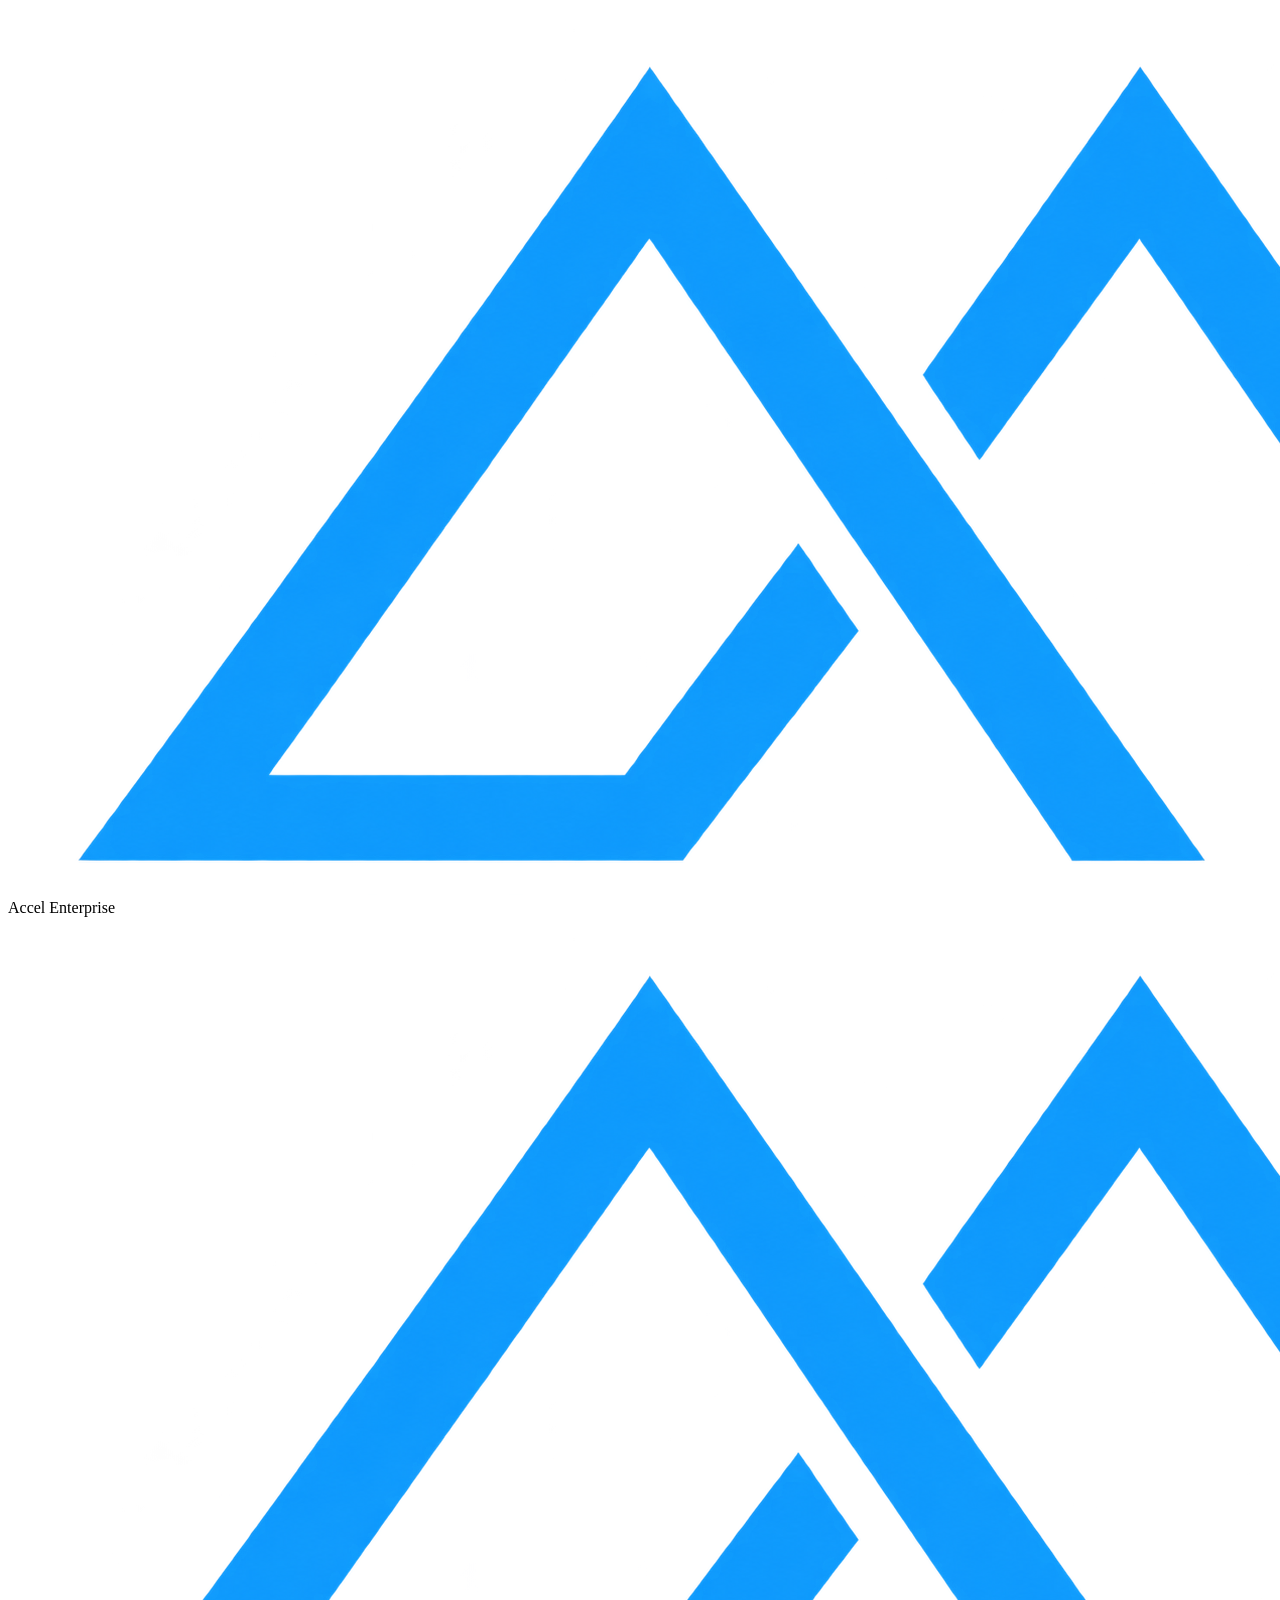
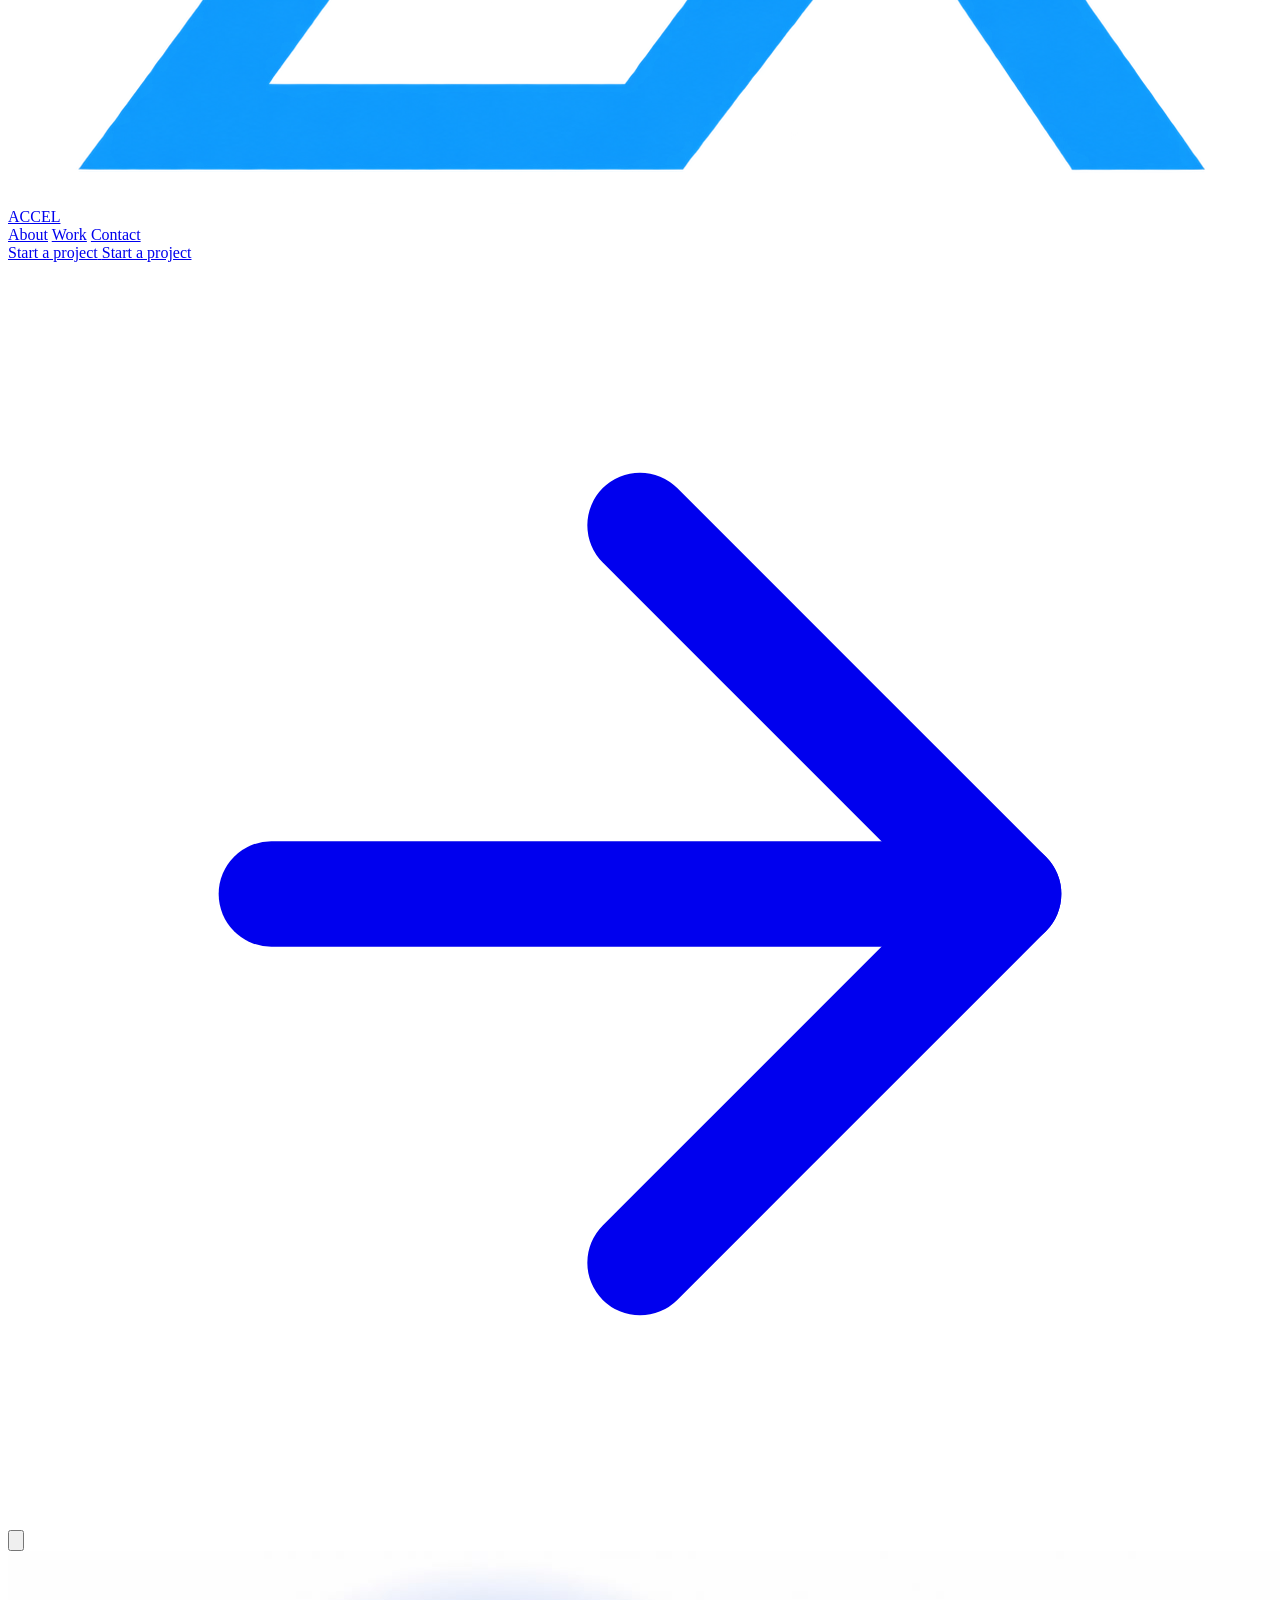
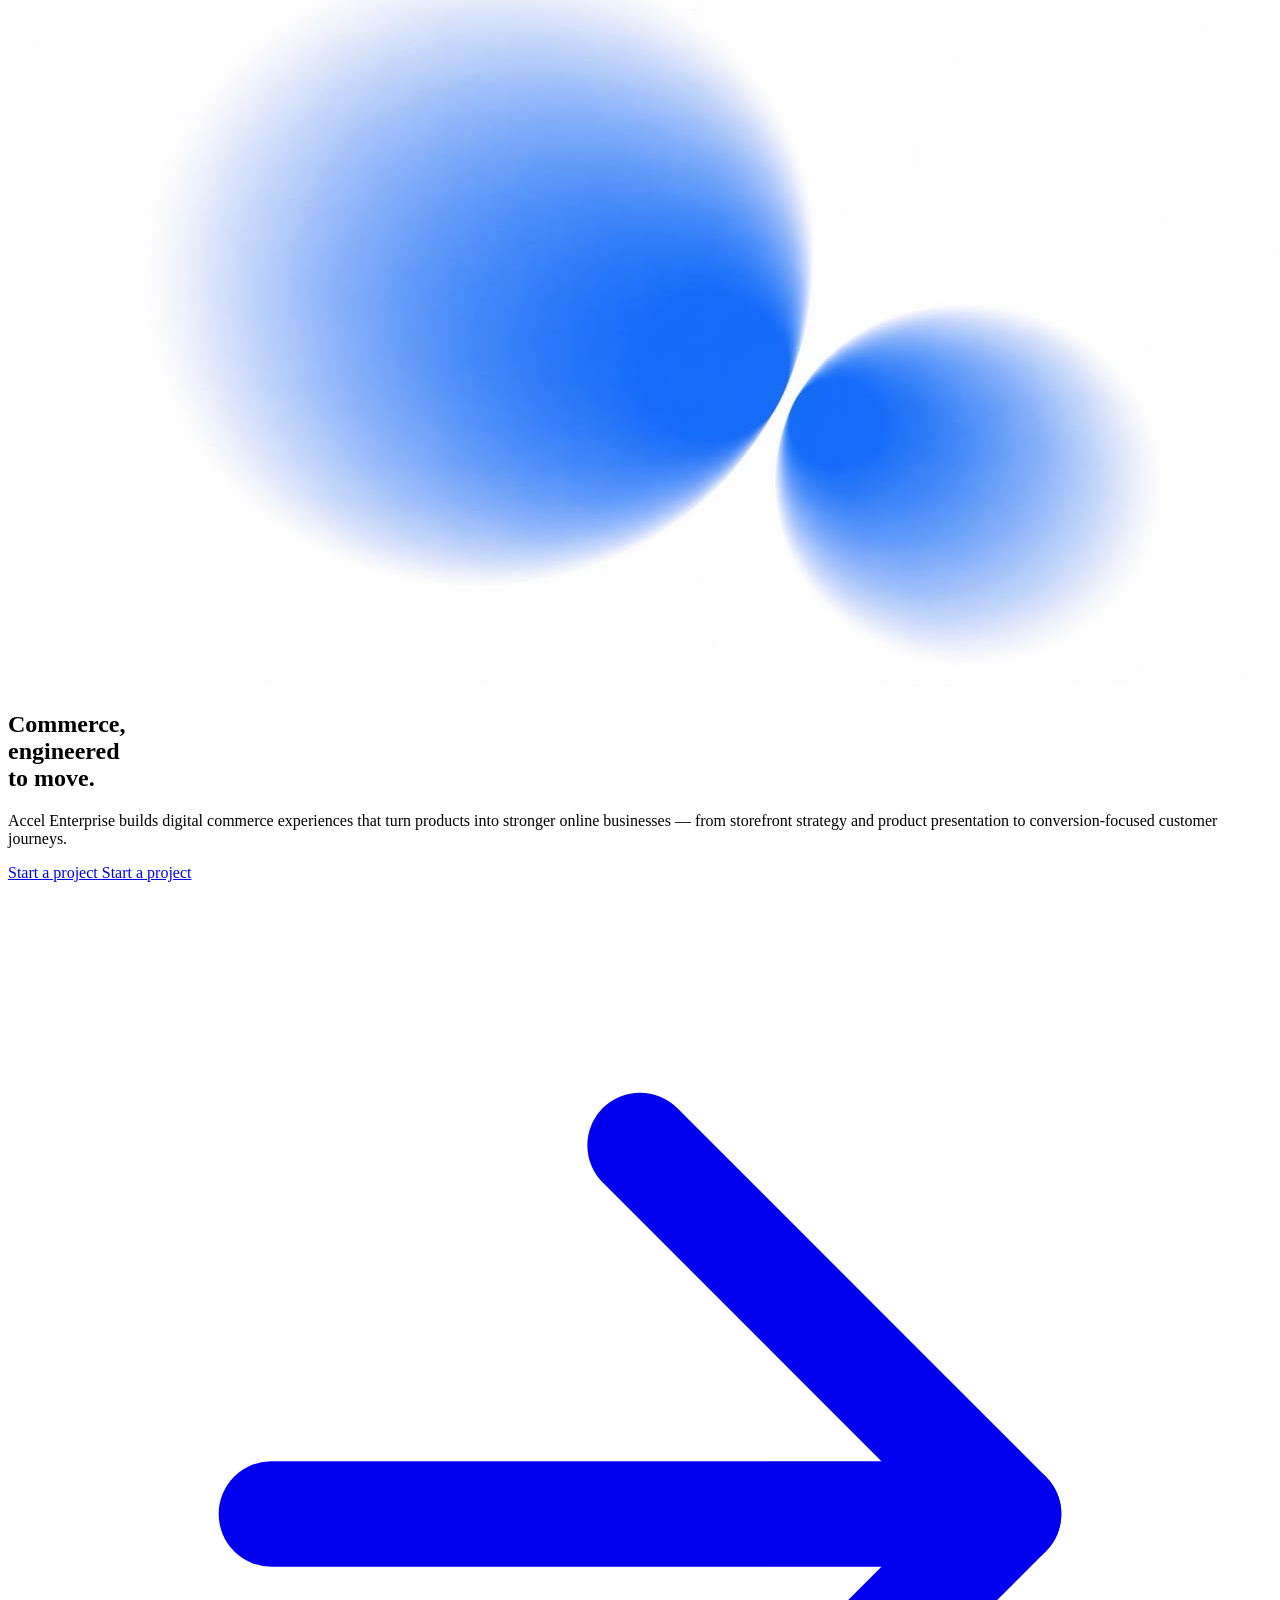
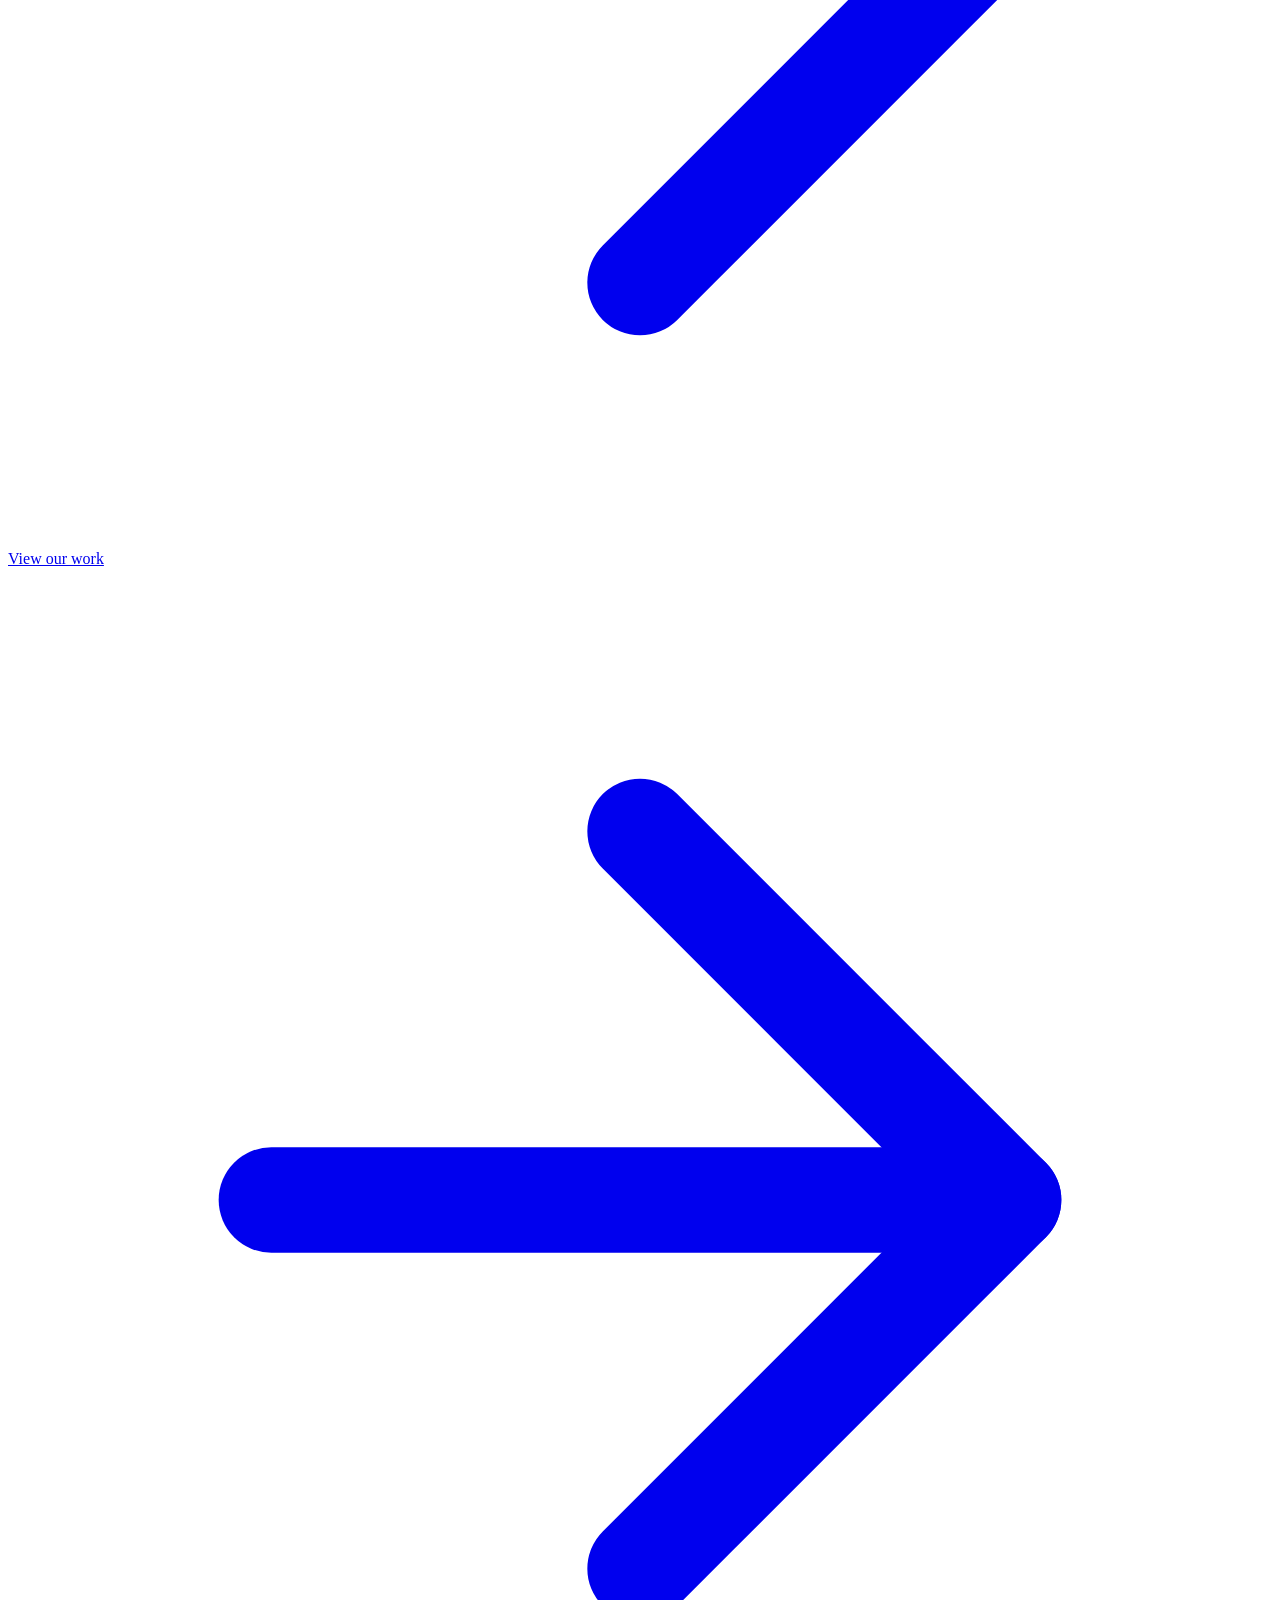
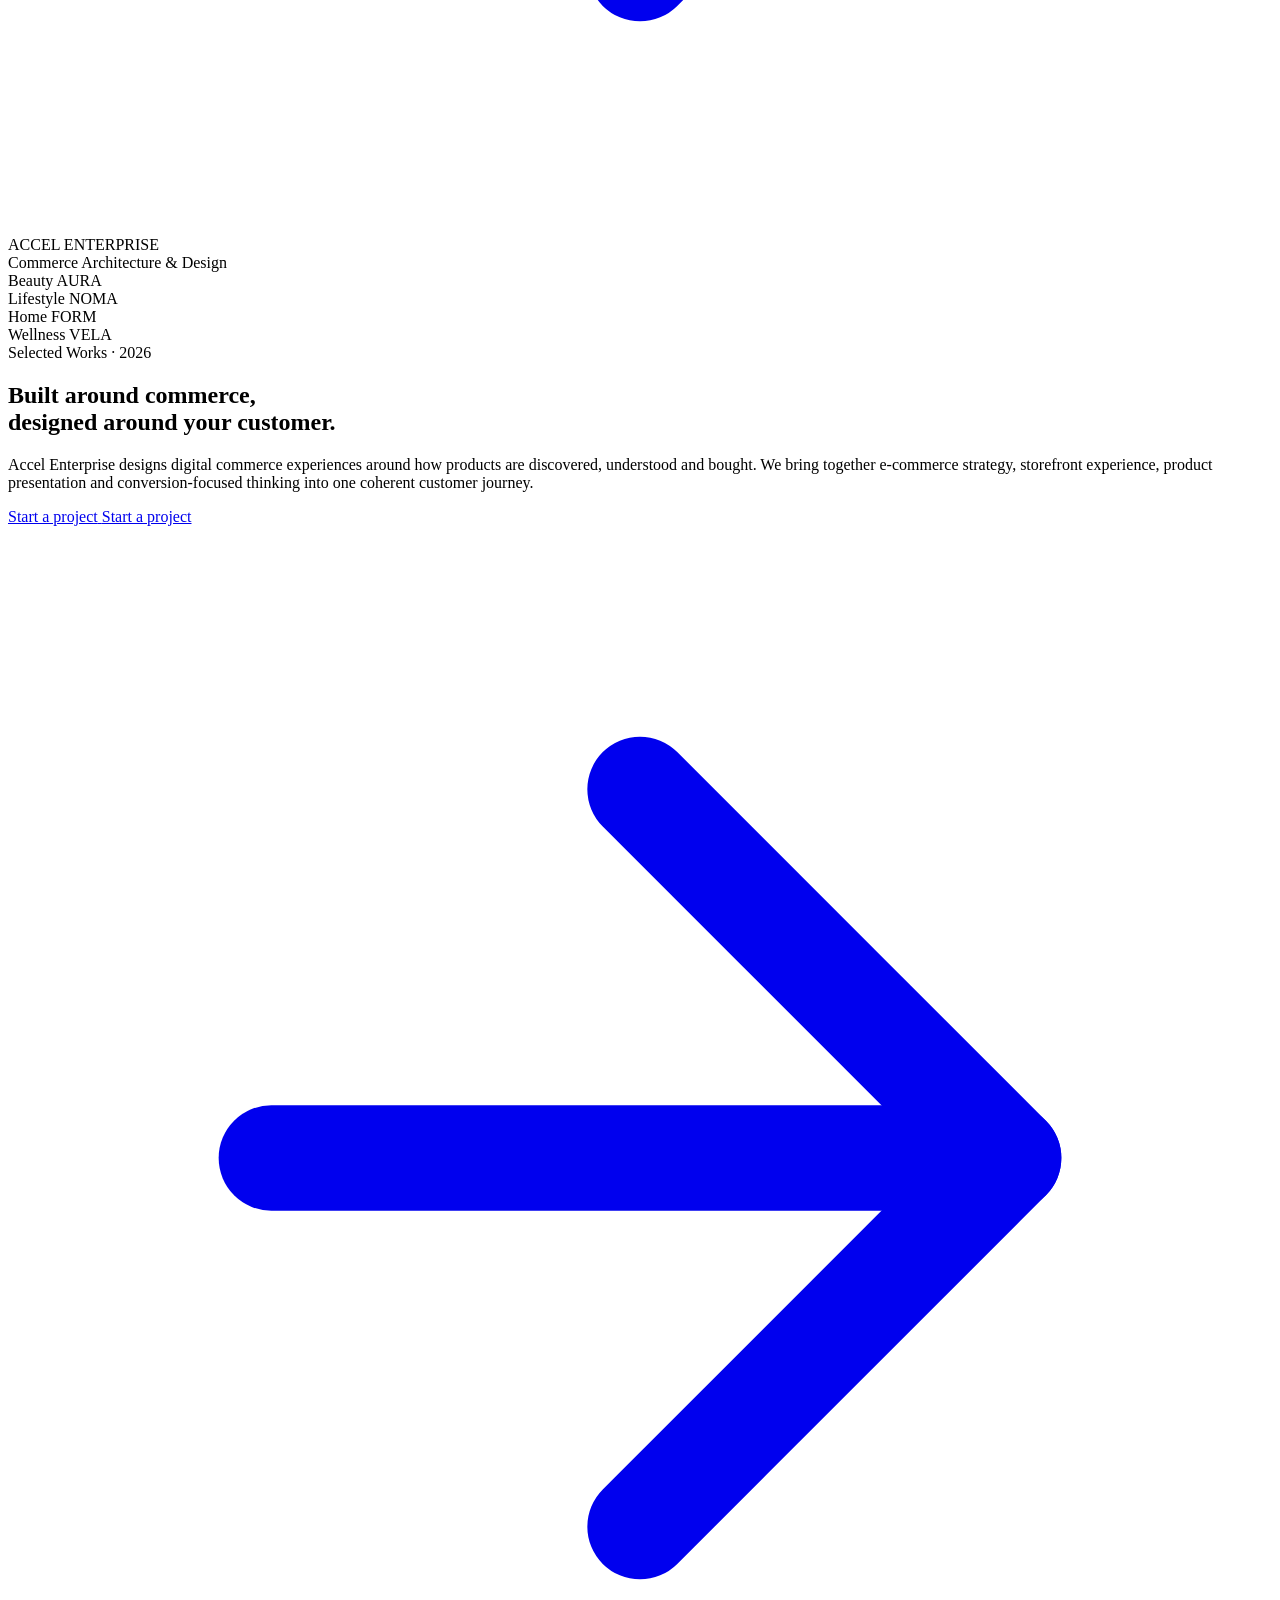
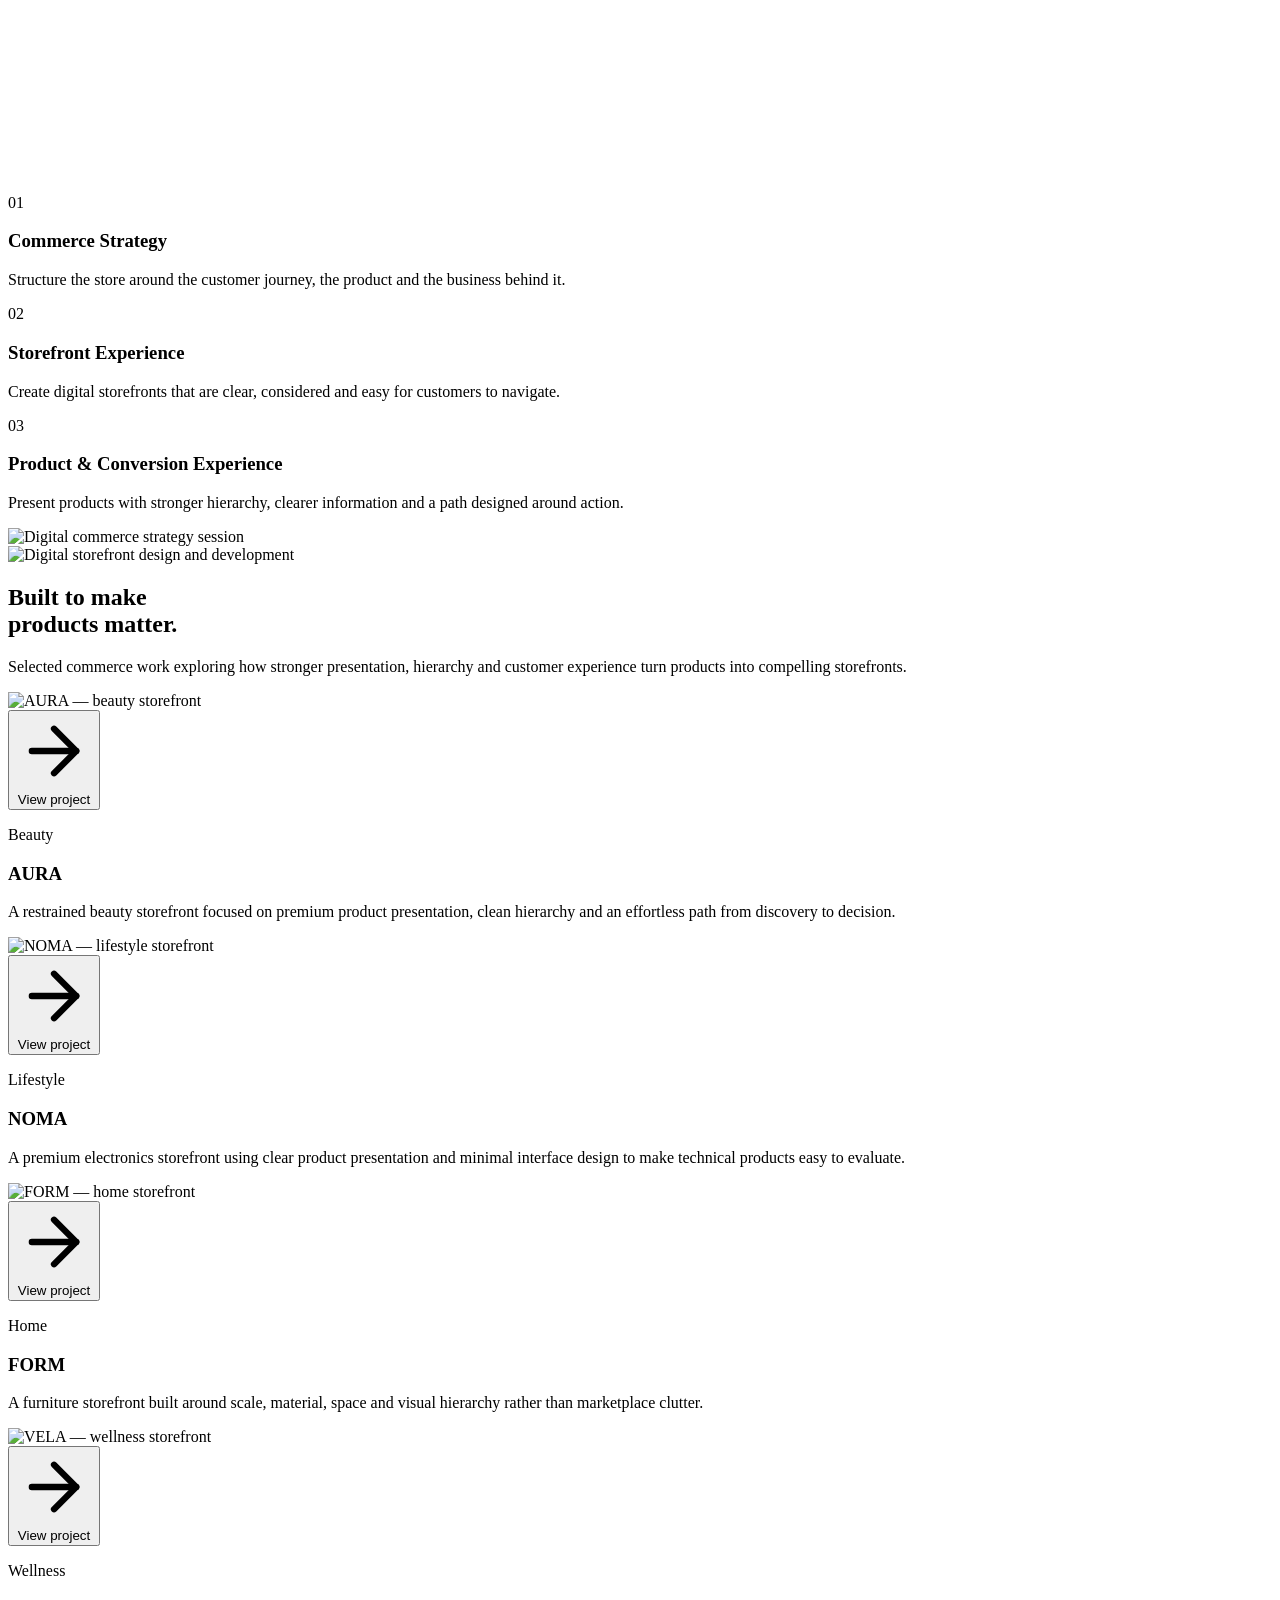
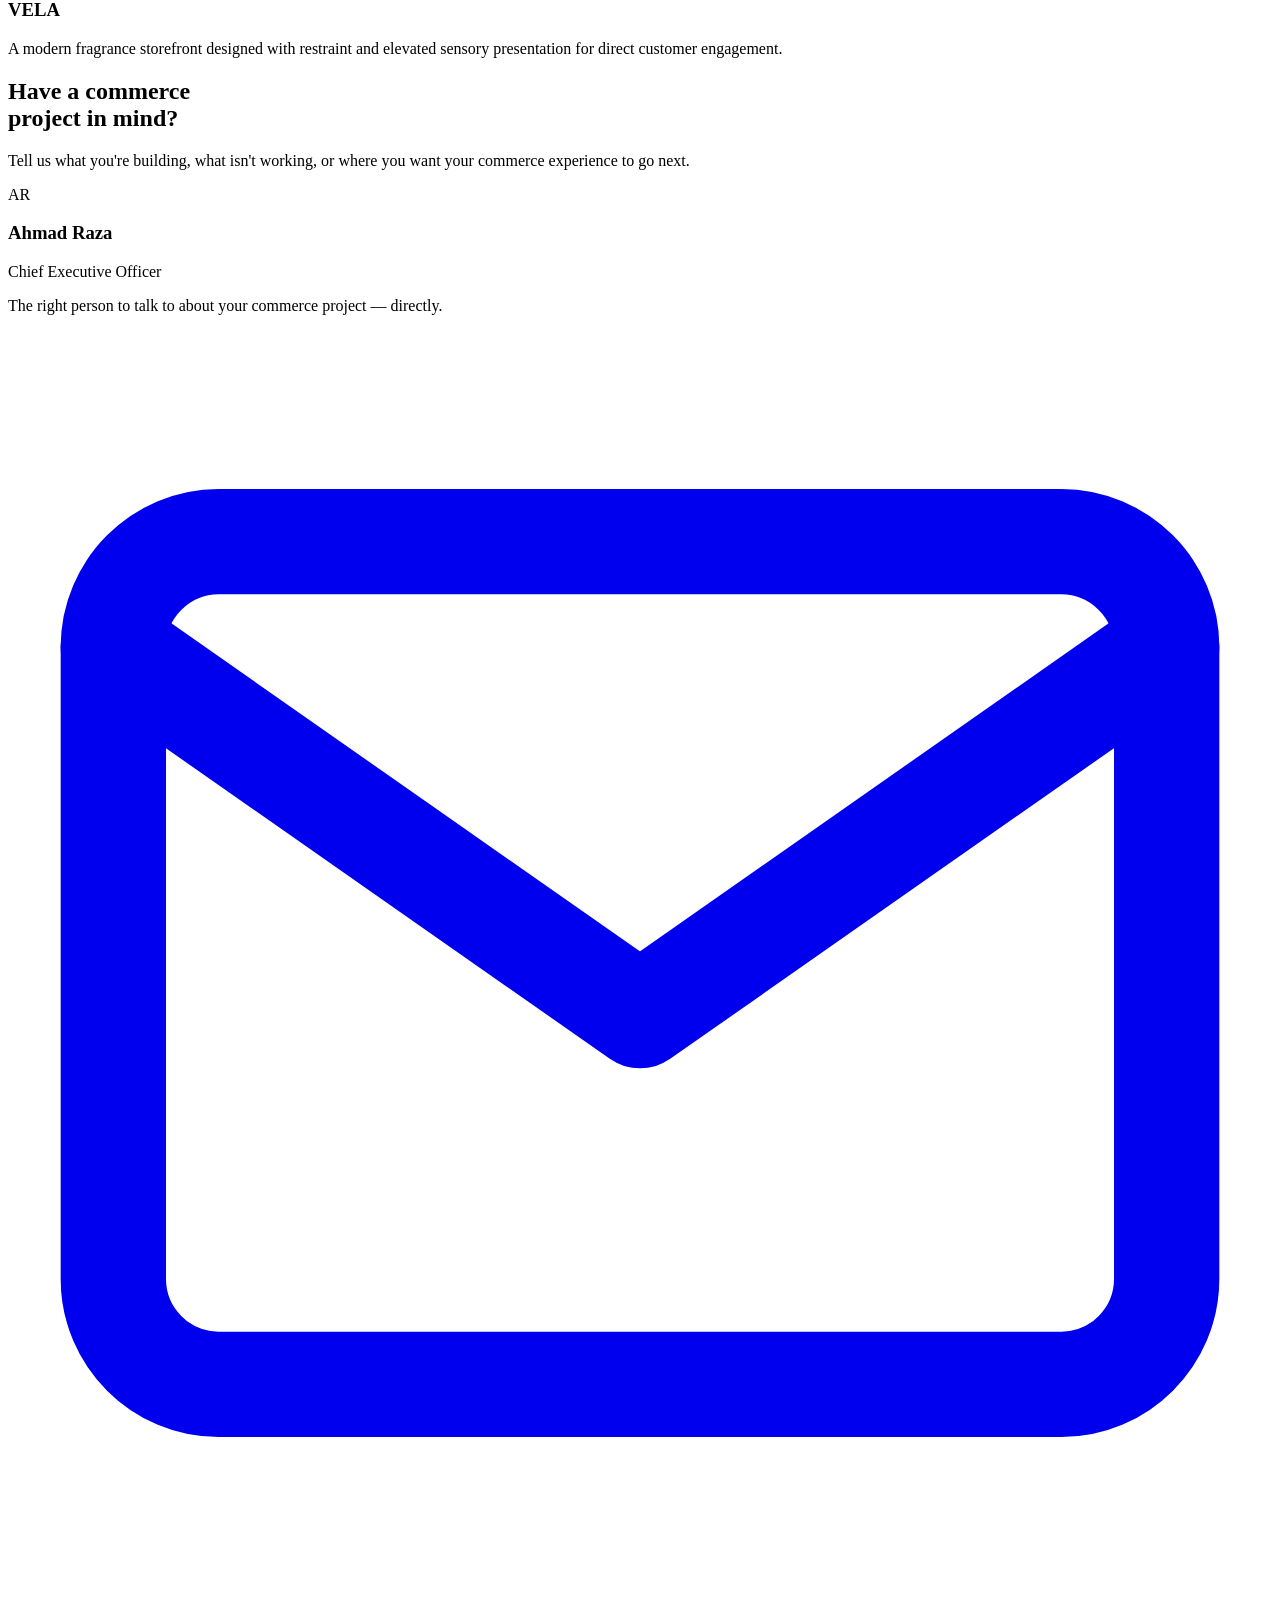
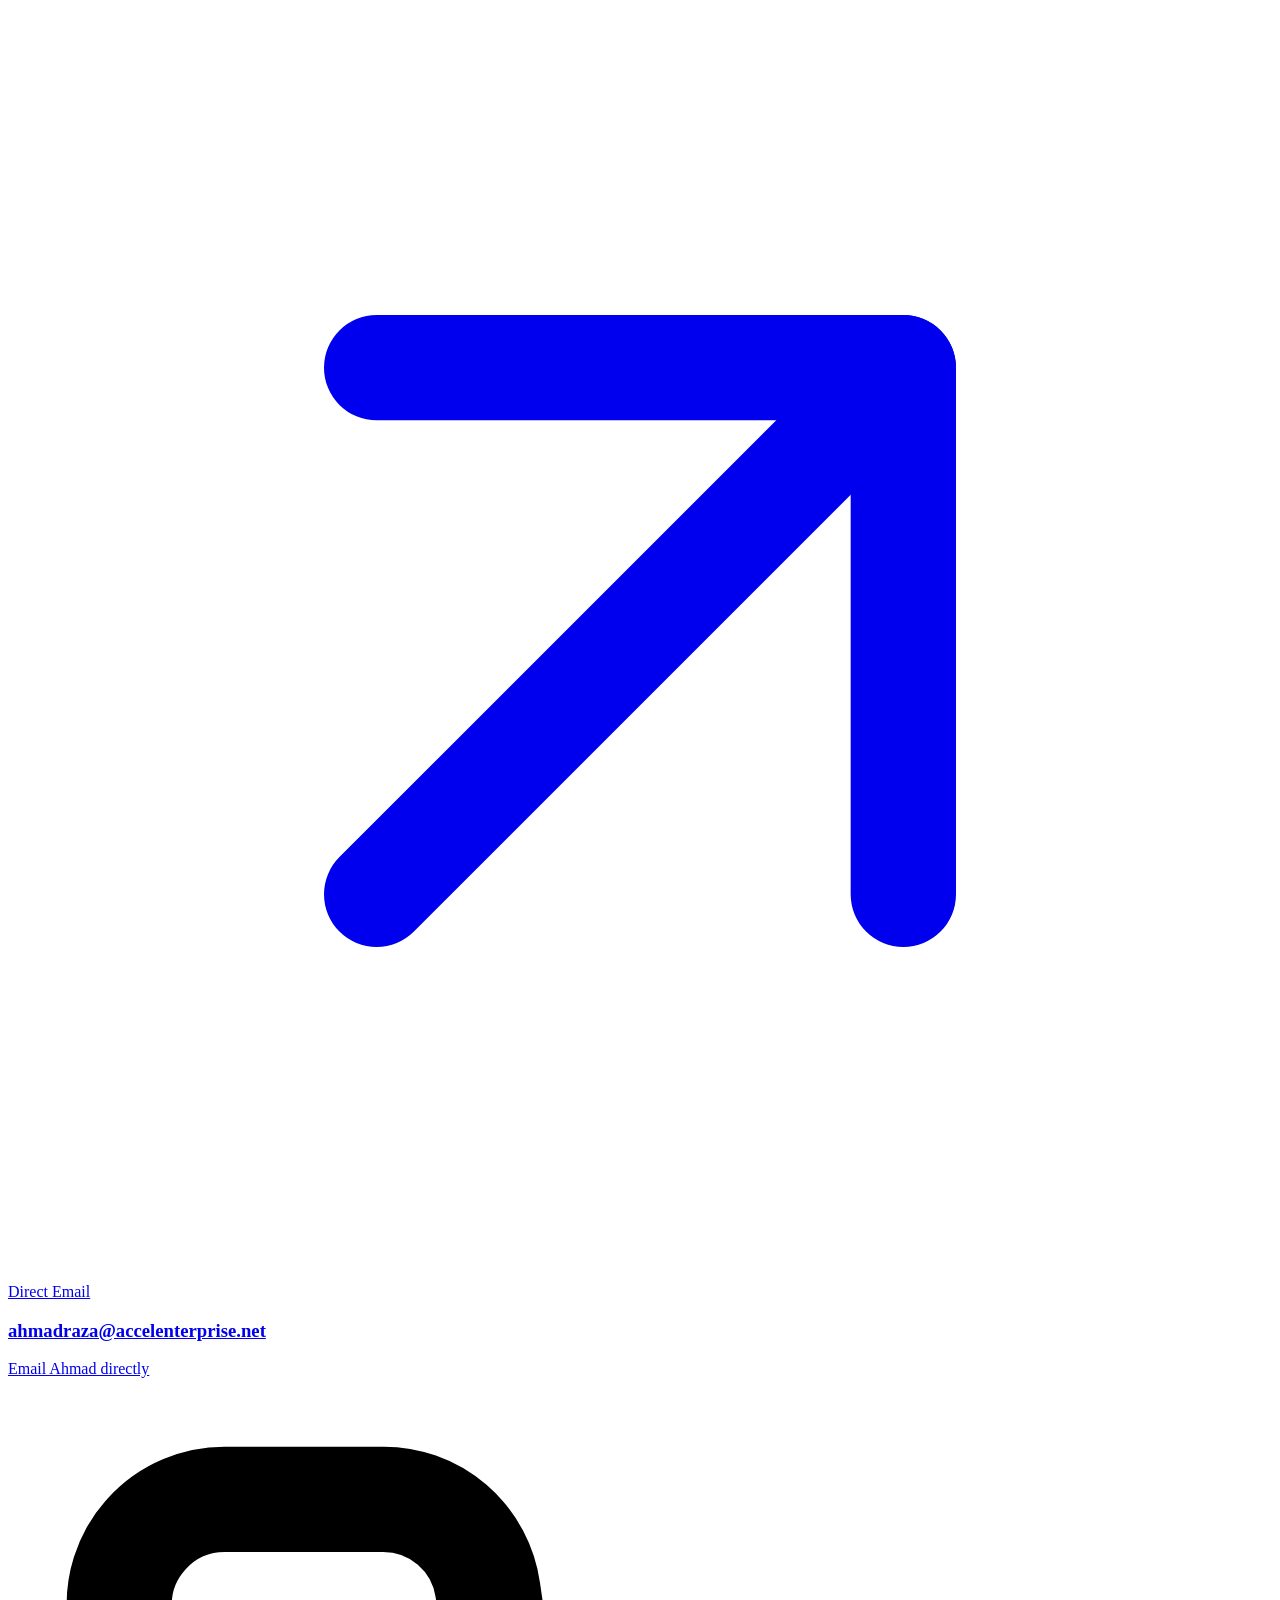
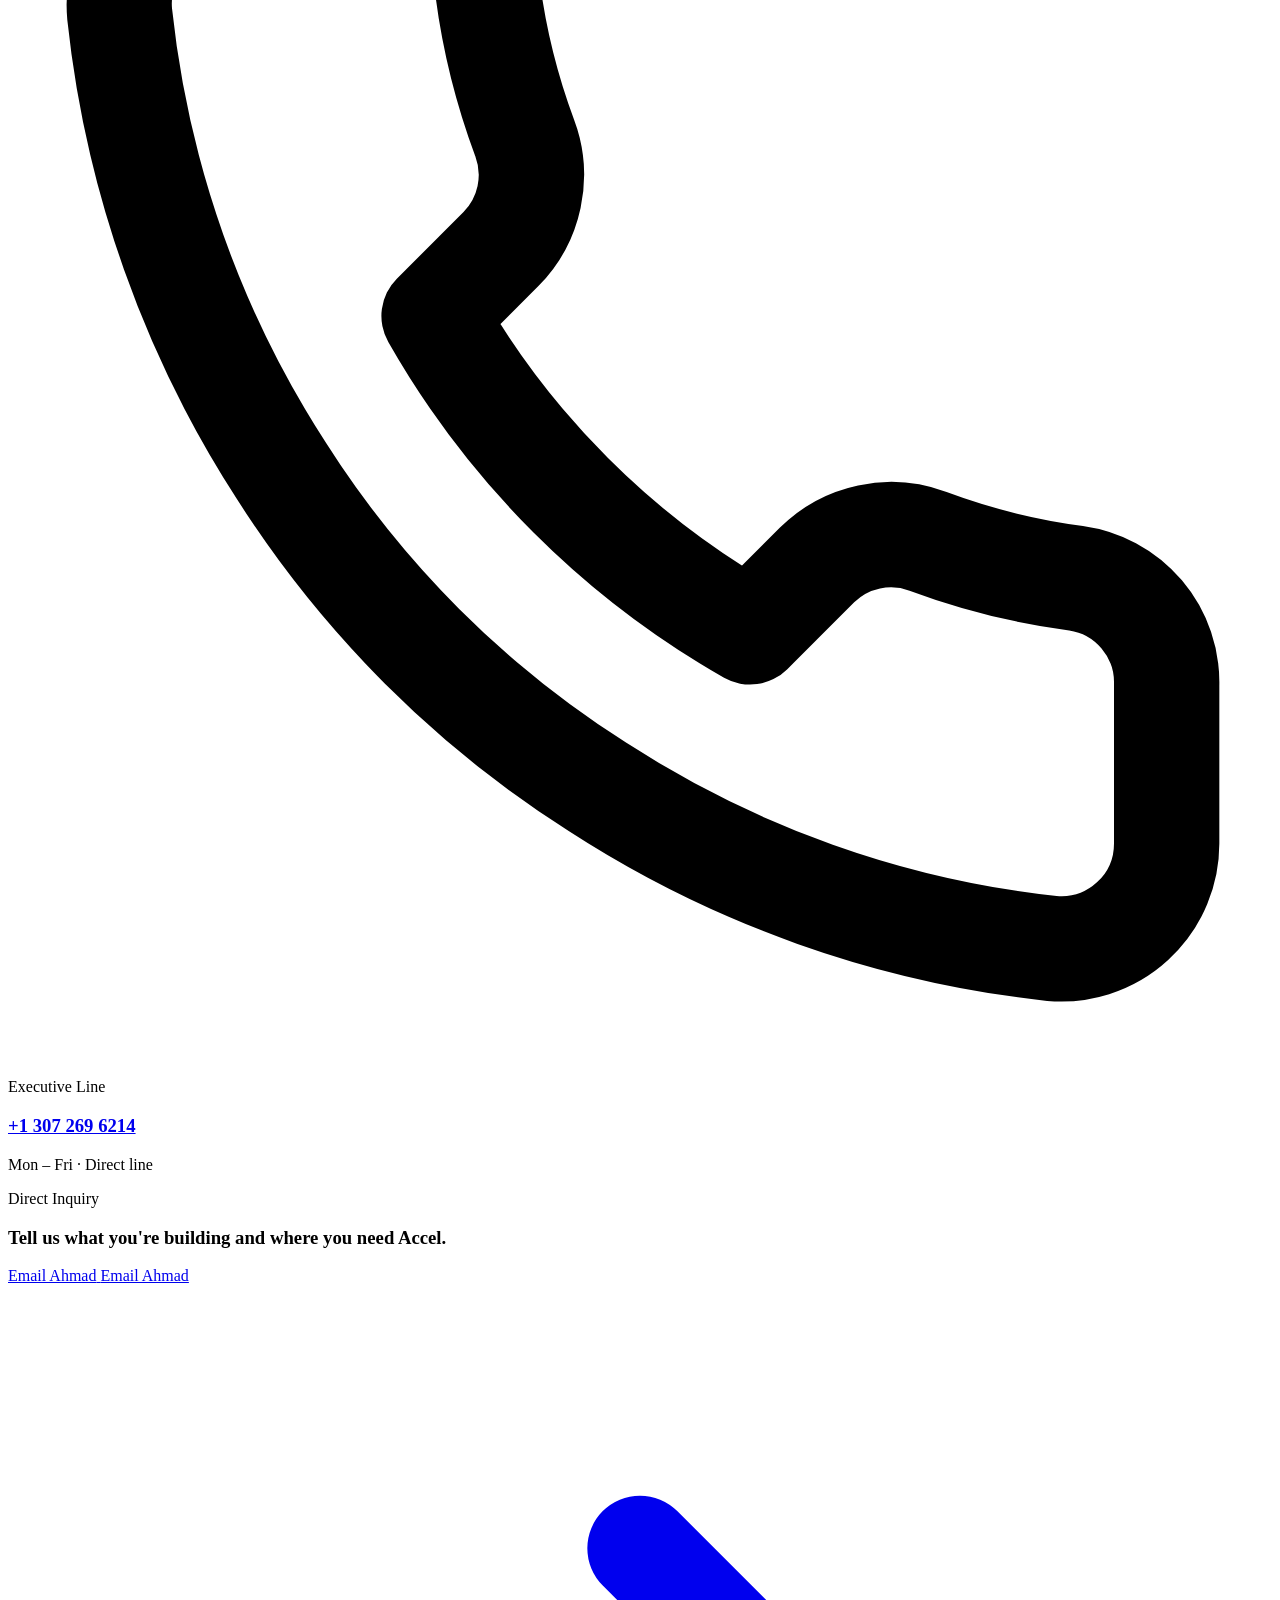
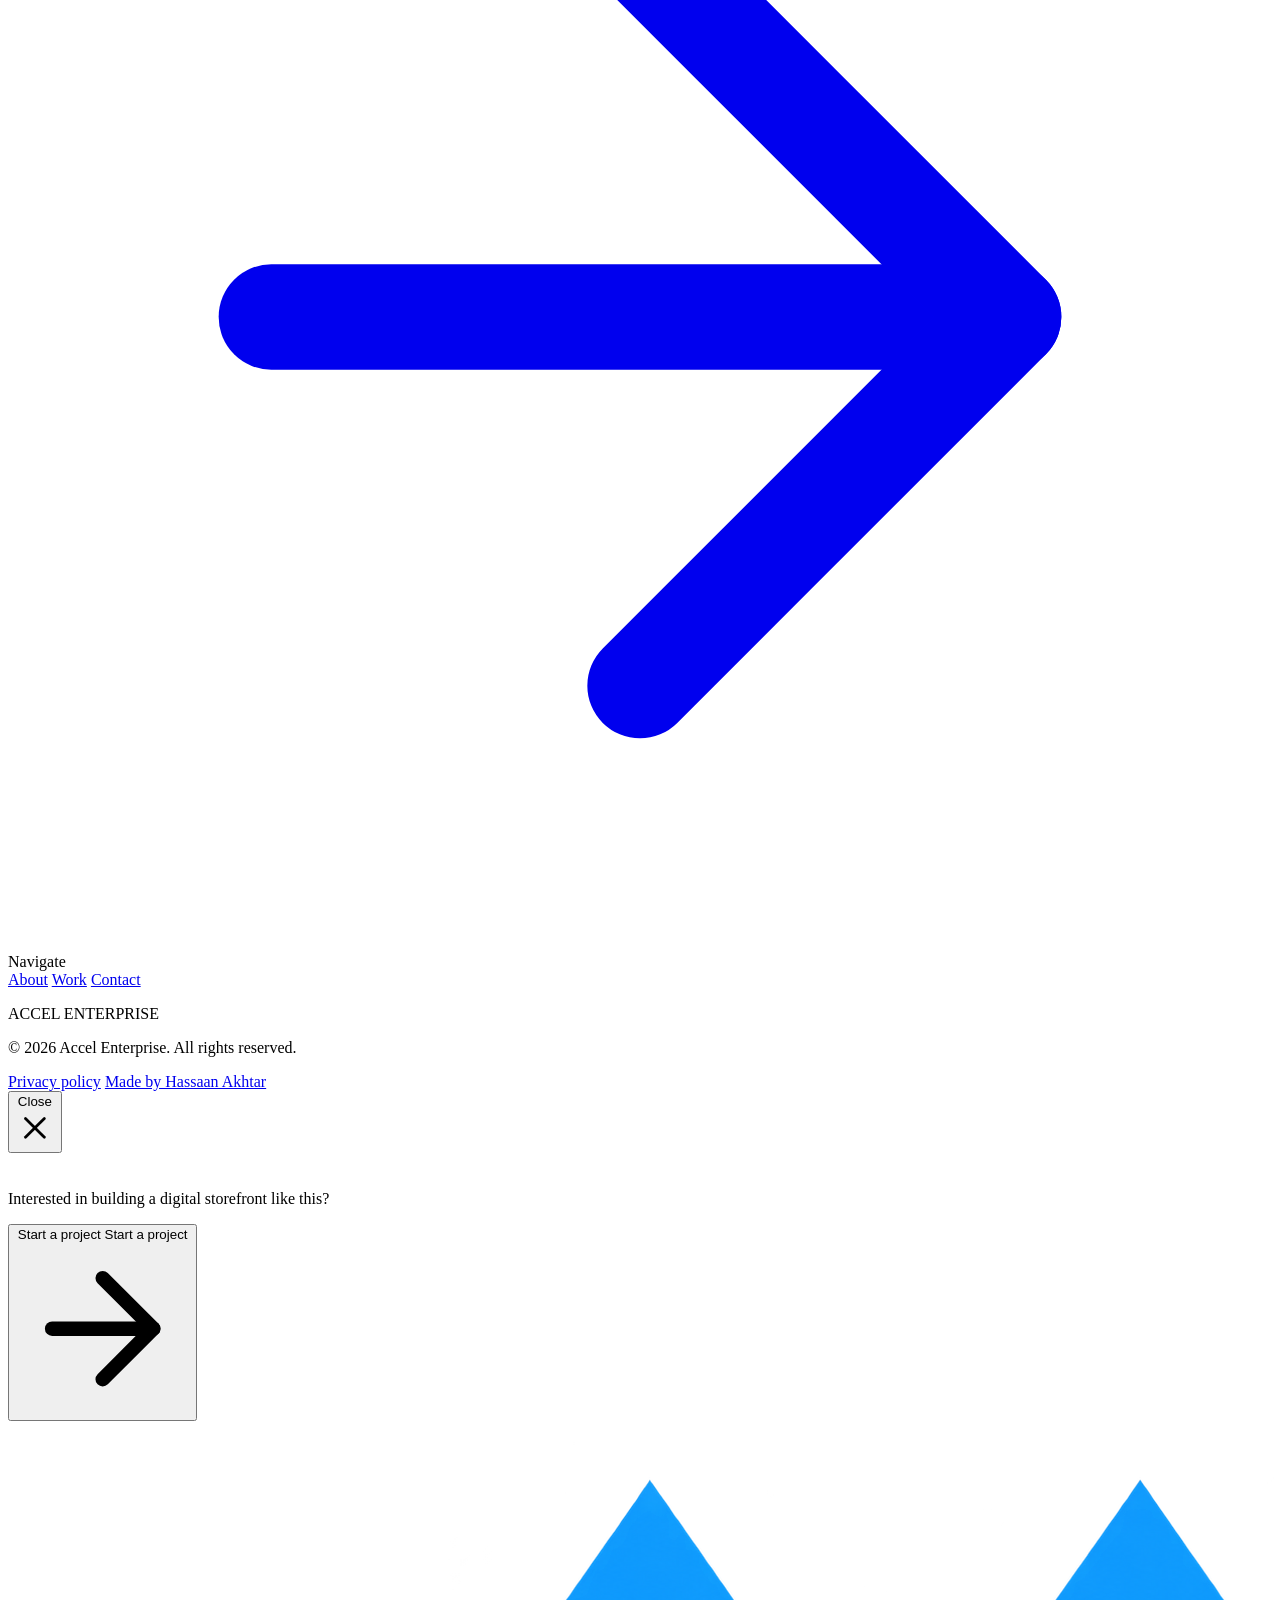
==== commit 29b6c97b: "Update index.html" ====
--- a/index.html
+++ b/index.html
@@ -1,4 +1,3 @@
-<!-- index2.html -->
 <!DOCTYPE html>
 <html lang="en">
 <head>
@@ -8,8 +7,8 @@
 <!-- Primary SEO Meta Tags -->
 <title>Accel Enterprise — Digital Commerce Experiences</title>
 <meta name="title" content="Accel Enterprise — Digital Commerce Experiences" />
-<meta name="description" content="Accel Enterprise builds high-performance digital commerce experiences that turn attention into growth. Led by CEO Ahmad Raza." />
-<meta name="keywords" content="Accel Enterprise, Digital Commerce, E-Commerce Development, High Conversion Stores, Brand Engineering, Ahmad Raza" />
+<meta name="description" content="Accel Enterprise builds digital commerce experiences focused on storefront strategy, product presentation and conversion-focused customer journeys." />
+<meta name="keywords" content="Accel Enterprise, Digital Commerce, E-Commerce Strategy, Storefront Experience, Product Presentation, Ahmad Raza" />
 <meta name="author" content="Accel Enterprise" />
 <meta name="robots" content="index, follow, max-image-preview:large" />
 <link rel="canonical" href="https://accelenterprise.net/" />
@@ -24,11 +23,14 @@
 <meta name="apple-mobile-web-app-title" content="Accel Enterprise" />
 <meta name="apple-mobile-web-app-capable" content="yes" />
 
+<!-- Performance Resource Preloads -->
+<link rel="preload" as="image" href="assets/2.png" fetchpriority="high" />
+
 <!-- Open Graph / Facebook Social Metadata -->
 <meta property="og:type" content="website" />
 <meta property="og:url" content="https://accelenterprise.net/" />
 <meta property="og:title" content="Accel Enterprise — Digital Commerce Experiences" />
-<meta property="og:description" content="We build digital commerce experiences that turn attention into growth. Specialized in luxury e-commerce and brand engineering." />
+<meta property="og:description" content="Accel Enterprise builds digital commerce experiences focused on storefront strategy, product presentation and conversion-focused customer journeys." />
 <meta property="og:image" content="assets/4.png" />
 <meta property="og:site_name" content="Accel Enterprise" />
 
@@ -36,10 +38,10 @@
 <meta name="twitter:card" content="summary_large_image" />
 <meta name="twitter:url" content="https://accelenterprise.net/" />
 <meta name="twitter:title" content="Accel Enterprise — Digital Commerce Experiences" />
-<meta name="twitter:description" content="We build digital commerce experiences that turn attention into growth. Led by CEO Ahmad Raza." />
+<meta name="twitter:description" content="Accel Enterprise builds digital commerce experiences focused on storefront strategy, product presentation and conversion-focused customer journeys." />
 <meta name="twitter:image" content="assets/4.png" />
 
-<!-- JSON-LD Structured Data for Search Engines -->
+<!-- JSON-LD Structured Data -->
 <script type="application/ld+json">
 {
   "@context": "https://schema.org",
@@ -47,7 +49,7 @@
   "name": "Accel Enterprise",
   "url": "https://accelenterprise.net/",
   "logo": "assets/logo.png",
-  "description": "Accel Enterprise builds high-performance digital commerce experiences that turn attention into growth.",
+  "description": "Accel Enterprise builds digital commerce experiences focused on storefront strategy, product presentation and conversion-focused customer journeys.",
   "founder": {
     "@type": "Person",
     "name": "Ahmad Raza",
@@ -65,7 +67,8 @@
 <!-- Google Fonts -->
 <link rel="preconnect" href="https://fonts.googleapis.com">
 <link rel="preconnect" href="https://fonts.gstatic.com" crossorigin>
-<link href="https://fonts.googleapis.com/css2?family=Elms+Sans:ital,wght@0,300..900;1,300..900&family=Cormorant+Garamond:ital,wght@0,400;0,600;1,400;1,600&family=Plus+Jakarta+Sans:wght@400;500;600;700;800;900&display=swap" rel="stylesheet">
+<link href="https://fonts.googleapis.com/css2?family=Plus+Jakarta+Sans:wght@400;500;600;700;800;900&display=swap" rel="stylesheet">
+<link href="https://fonts.googleapis.com/css2?family=Inter:ital,wght@0,400;0,500;0,600;0,700;1,400&family=Space+Grotesk:wght@500;600;700&display=swap" rel="stylesheet">
 
 <!-- Tailwind CSS -->
 <script src="https://cdn.tailwindcss.com"></script>
@@ -82,25 +85,31 @@
         },
         fontFamily: {
           sans: ['"Plus Jakarta Sans"', 'Inter', 'system-ui', 'sans-serif'],
-          serif: ['"Cormorant Garamond"', 'Georgia', 'serif'],
         }
       }
     }
   }
 </script>
 
-<!-- Google Fonts -->
-<link rel="preconnect" href="https://fonts.googleapis.com" />
-<link rel="preconnect" href="https://fonts.gstatic.com" crossorigin />
-<link href="https://fonts.googleapis.com/css2?family=Inter:wght@300;400;500;600;700&display=swap" rel="stylesheet" />
-
 <!-- Lenis Smooth Scroll CSS -->
 <link rel="stylesheet" href="https://unpkg.com/lenis@1.1.18/dist/lenis.min.css" />
 
 <!-- Custom Stylesheet -->
-<link rel="stylesheet" href="style2.css" />
+<link rel="stylesheet" href="style.css" />
 </head>
 <body class="bg-accel-bg font-sans text-accel-dark antialiased">
+
+  <!-- ============== PRELOADER ============== -->
+  <div id="site-preloader" class="site-preloader" aria-hidden="false">
+    <div class="preloader-top-spacer"></div>
+    <div class="preloader-center">
+      <div class="preloader-spinner"></div>
+    </div>
+    <div class="preloader-bottom">
+      <img src="assets/logo.png" alt="Accel Enterprise" class="preloader-bottom-logo" />
+      <span class="preloader-bottom-text">Accel Enterprise</span>
+    </div>
+  </div>
 
   <!-- ============== STICKY NAV ============== -->
   <header id="site-header" class="fixed top-0 left-0 right-0 z-[1000] w-full max-w-[1440px] mx-auto px-3 sm:px-4 pt-3 sm:pt-4 transition-all duration-300 pointer-events-none">
@@ -112,20 +121,20 @@
         <span class="text-[13px] font-bold tracking-wider text-slate-900">ACCEL</span>
       </a>
 
-      <!-- Middle: Nav Links (Centered, Hidden on Top, Appears on Scroll) -->
+      <!-- Middle: Nav Links -->
       <nav id="desktop-nav-links" class="hidden md:flex items-center gap-1 sm:gap-1.5 absolute left-1/2 -translate-x-1/2">
         <a href="#about" class="nav-link">About</a>
-        <a href="#products" class="nav-link">Shop</a>
+        <a href="#work" class="nav-link">Work</a>
         <a href="#contact" class="nav-link">Contact</a>
       </nav>
 
-      <!-- Right: Let's talk button + Mobile menu button -->
+      <!-- Right: CTA + Mobile menu button -->
       <div class="flex items-center gap-3 sm:gap-4 z-10">
         <!-- Desktop CTA -->
         <a href="#contact" class="hidden md:flex items-center gap-2 bg-accel-dark hover:bg-slate-900 transition-colors duration-300 rounded-full pl-4 pr-1 py-1 group">
-          <span class="roll-text text-white text-[13px] font-medium" data-text="Let's talk">
-            <span class="roll-current">Let's talk</span>
-            <span class="roll-next">Let's talk</span>
+          <span class="roll-text text-white text-[13px] font-medium" data-text="Start a project">
+            <span class="roll-current">Start a project</span>
+            <span class="roll-next">Start a project</span>
           </span>
           <span class="w-7 h-7 bg-white rounded-full flex items-center justify-center">
             <svg class="w-3.5 h-3.5 text-accel-dark transition-transform duration-300 arrow-rotate" viewBox="0 0 24 24" fill="none" stroke="currentColor" stroke-width="2" stroke-linecap="round" stroke-linejoin="round" aria-hidden="true">
@@ -148,14 +157,14 @@
   </header>
 
   <!-- ============== HERO ============== -->
-  <section class="hero relative h-screen max-h-screen w-full overflow-hidden flex flex-col pt-16 sm:pt-20 pb-4 sm:pb-6">
+  <section class="hero relative w-full overflow-hidden">
 
     <!-- Hero Image Background -->
     <div class="video-background-layer absolute inset-0 z-0 pointer-events-none overflow-hidden" aria-hidden="true">
       <img
         src="assets/2.png"
-        alt="Accel Enterprise Hero Background"
-        class="w-full h-full object-cover object-center pointer-events-none transition-transform duration-700 ease-out"
+        alt=""
+        class="w-full h-full object-cover object-center pointer-events-none"
         loading="eager"
         decoding="async"
         fetchpriority="high"
@@ -166,171 +175,114 @@
     </div>
 
     <!-- ============== HERO CONTENT ============== -->
-    <div class="relative z-20 h-full w-full max-w-[1440px] mx-auto px-5 sm:px-8 lg:px-12 pt-4 pb-2 flex flex-col justify-between">
-      
-      <!-- Main Hero Grid Layout: Center-aligned on Mobile, Left-aligned on Desktop -->
-      <div class="grid grid-cols-1 lg:grid-cols-12 gap-6 lg:gap-10 items-center justify-center my-auto py-2 sm:py-4">
-        
-        <!-- Left: ACCEL ENTERPRISE Headline (Centered on mobile, left on desktop) -->
-        <div class="lg:col-span-6 flex flex-col items-center lg:items-start text-center lg:text-left justify-center lg:pr-4 mx-auto lg:mx-0 w-full">
-          <h1 class="reveal font-black text-slate-900 hero-main-title select-none mx-auto lg:mx-0">
-            <span class="line-accel block text-center lg:text-left">ACCEL</span>
-            <span class="line-enterprise block">ENTERPRISE</span>
+    <div class="relative z-20 w-full max-w-[1440px] mx-auto px-5 sm:px-8 lg:px-12 pt-24 sm:pt-28 pb-10 sm:pb-14 flex flex-col justify-center flex-1">
+
+      <!-- Main Hero Grid -->
+      <div class="grid grid-cols-1 lg:grid-cols-12 gap-8 lg:gap-10 xl:gap-14 items-center">
+
+        <!-- Left: Headline Block -->
+        <div class="lg:col-span-6 flex flex-col items-center lg:items-start text-center lg:text-left justify-center lg:pr-6 mx-auto lg:mx-0 w-full">
+
+          <!-- Main headline -->
+          <h1 class="hero-headline reveal text-slate-900 select-none mx-auto lg:mx-0">
+            Commerce,<br />engineered<br class="hidden sm:block" /> to move.
           </h1>
-        </div>
-
-        <!-- Right: Dual-Column Vertical Moving Carousel -->
-        <div class="lg:col-span-6 h-[290px] sm:h-[330px] lg:h-[350px] overflow-hidden relative rounded-3xl bg-white/40 backdrop-blur-md border border-white/60 p-3 shadow-xl flex gap-3 -mt-2 lg:-mt-4">
-          
-          <!-- Top & Bottom Soft Fading Masks -->
-          <div class="absolute inset-x-0 top-0 h-16 bg-gradient-to-b from-white/90 to-transparent z-20 pointer-events-none rounded-t-3xl"></div>
-          <div class="absolute inset-x-0 bottom-0 h-16 bg-gradient-to-t from-white/90 to-transparent z-20 pointer-events-none rounded-b-3xl"></div>
-
-          <!-- Column 1 (Scrolls Upward) -->
-          <div class="flex-1 overflow-hidden relative">
-            <div class="vertical-marquee-up flex flex-col gap-3">
-              <!-- Group 1 -->
-              <div class="flex flex-col gap-3 flex-shrink-0">
-                <div class="bg-white rounded-2xl p-3 shadow-sm border border-slate-100 flex items-center gap-3">
-                  <img src="https://images.unsplash.com/photo-1523275335684-37898b6baf30?auto=format&fit=crop&w=300&q=80" alt="AURA concept" class="w-14 h-14 rounded-xl object-cover flex-shrink-0" />
-                  <div class="min-w-0">
-                    <span class="text-[11px] font-medium text-slate-400 uppercase tracking-wider">Beauty</span>
-                    <h4 class="text-sm font-semibold text-slate-900 truncate">AURA Concept</h4>
-                    <p class="text-xs text-accel-blue font-semibold">$88.00</p>
-                  </div>
+
+          <!-- Supporting copy -->
+          <p class="reveal hero-body mt-6 sm:mt-8 text-slate-700 max-w-[500px] mx-auto lg:mx-0 text-center lg:text-left">
+            Accel Enterprise builds digital commerce experiences that turn products into stronger online businesses — from storefront strategy and product presentation to conversion-focused customer journeys.
+          </p>
+
+          <!-- CTAs -->
+          <div class="reveal mt-8 sm:mt-10 flex flex-col sm:flex-row items-center gap-3 sm:gap-4 mx-auto lg:mx-0">
+            <a href="#contact" class="btn-primary btn-lg group">
+              <span class="roll-text text-white text-base font-semibold" data-text="Start a project">
+                <span class="roll-current">Start a project</span>
+                <span class="roll-next">Start a project</span>
+              </span>
+              <span class="arrow-circle bg-white">
+                <svg class="w-4 h-4 text-accel-blue arrow-rotate" viewBox="0 0 24 24" fill="none" stroke="currentColor" stroke-width="2" stroke-linecap="round" stroke-linejoin="round" aria-hidden="true">
+                  <line x1="5" y1="12" x2="19" y2="12"></line>
+                  <polyline points="12 5 19 12 12 19"></polyline>
+                </svg>
+              </span>
+            </a>
+
+            <a href="#work" class="hero-secondary-cta group flex items-center gap-2 text-slate-800 font-semibold text-sm sm:text-base transition-colors hover:text-accel-blue">
+              <span>View our work</span>
+              <svg class="w-4 h-4 arrow-rotate" viewBox="0 0 24 24" fill="none" stroke="currentColor" stroke-width="2" stroke-linecap="round" stroke-linejoin="round" aria-hidden="true">
+                <line x1="5" y1="12" x2="19" y2="12"></line>
+                <polyline points="12 5 19 12 12 19"></polyline>
+              </svg>
+            </a>
+          </div>
+        </div>
+
+        <!-- Right: Commerce Interface Visual Panel -->
+        <div class="lg:col-span-6 hidden lg:flex relative">
+          <!-- Large background ACCEL ENTERPRISE brand text -->
+          <div class="hero-brand-bg absolute inset-0 flex flex-col items-center justify-center pointer-events-none" aria-hidden="true">
+            <span class="hero-brand-text">ACCEL</span>
+            <span class="hero-brand-sub">ENTERPRISE</span>
+          </div>
+
+          <!-- Interface panel -->
+          <div class="hero-interface-panel relative z-10 w-full">
+            <!-- Panel header strip -->
+            <div class="panel-header">
+              <div class="flex items-center gap-2.5">
+                <div class="flex items-center gap-1.5">
+                  <span class="w-2.5 h-2.5 rounded-full bg-slate-300"></span>
+                  <span class="w-2.5 h-2.5 rounded-full bg-slate-200"></span>
+                  <span class="w-2.5 h-2.5 rounded-full bg-slate-200"></span>
                 </div>
-                <div class="bg-white rounded-2xl p-3 shadow-sm border border-slate-100 flex items-center gap-3">
-                  <img src="https://images.unsplash.com/photo-1505740420928-5e560c06d30e?auto=format&fit=crop&w=300&q=80" alt="NOMA concept" class="w-14 h-14 rounded-xl object-cover flex-shrink-0" />
-                  <div class="min-w-0">
-                    <span class="text-[11px] font-medium text-slate-400 uppercase tracking-wider">Audio</span>
-                    <h4 class="text-sm font-semibold text-slate-900 truncate">NOMA Headphones</h4>
-                    <p class="text-xs text-accel-blue font-semibold">$349.00</p>
-                  </div>
+                <span class="text-xs text-slate-700 pl-1 font-semibold">Commerce Architecture &amp; Design</span>
+              </div>
+            </div>
+
+            <!-- Project grid -->
+            <div class="panel-concepts">
+
+              <div class="concept-fragment group cursor-pointer" data-concept-id="aura">
+                <div class="concept-fragment-img overflow-hidden" style="background-image: url('https://images.unsplash.com/photo-1556228852-80b6e5eeff06?auto=format&fit=crop&w=400&q=70')"></div>
+                <div class="concept-fragment-info">
+                  <span class="text-[11px] text-slate-500 font-medium">Beauty</span>
+                  <span class="concept-fragment-name">AURA</span>
                 </div>
-                <div class="bg-white rounded-2xl p-3 shadow-sm border border-slate-100 flex items-center gap-3">
-                  <img src="https://images.unsplash.com/photo-1567538096630-e0c55bd6374c?auto=format&fit=crop&w=300&q=80" alt="FORM concept" class="w-14 h-14 rounded-xl object-cover flex-shrink-0" />
-                  <div class="min-w-0">
-                    <span class="text-[11px] font-medium text-slate-400 uppercase tracking-wider">Furniture</span>
-                    <h4 class="text-sm font-semibold text-slate-900 truncate">FORM Chair</h4>
-                    <p class="text-xs text-accel-blue font-semibold">$850.00</p>
-                  </div>
+              </div>
+
+              <div class="concept-fragment group cursor-pointer" data-concept-id="noma">
+                <div class="concept-fragment-img overflow-hidden" style="background-image: url('https://images.unsplash.com/photo-1505740420928-5e560c06d30e?auto=format&fit=crop&w=400&q=70')"></div>
+                <div class="concept-fragment-info">
+                  <span class="text-[11px] text-slate-500 font-medium">Lifestyle</span>
+                  <span class="concept-fragment-name">NOMA</span>
                 </div>
               </div>
-              <!-- Group 2 (Exact Duplicate) -->
-              <div class="flex flex-col gap-3 flex-shrink-0" aria-hidden="true">
-                <div class="bg-white rounded-2xl p-3 shadow-sm border border-slate-100 flex items-center gap-3">
-                  <img src="https://images.unsplash.com/photo-1523275335684-37898b6baf30?auto=format&fit=crop&w=300&q=80" alt="AURA concept" class="w-14 h-14 rounded-xl object-cover flex-shrink-0" />
-                  <div class="min-w-0">
-                    <span class="text-[11px] font-medium text-slate-400 uppercase tracking-wider">Beauty</span>
-                    <h4 class="text-sm font-semibold text-slate-900 truncate">AURA Concept</h4>
-                    <p class="text-xs text-accel-blue font-semibold">$88.00</p>
-                  </div>
+
+              <div class="concept-fragment group cursor-pointer" data-concept-id="form">
+                <div class="concept-fragment-img overflow-hidden" style="background-image: url('https://images.unsplash.com/photo-1567538096630-e0c55bd6374c?auto=format&fit=crop&w=400&q=70')"></div>
+                <div class="concept-fragment-info">
+                  <span class="text-[11px] text-slate-500 font-medium">Home</span>
+                  <span class="concept-fragment-name">FORM</span>
                 </div>
-                <div class="bg-white rounded-2xl p-3 shadow-sm border border-slate-100 flex items-center gap-3">
-                  <img src="https://images.unsplash.com/photo-1505740420928-5e560c06d30e?auto=format&fit=crop&w=300&q=80" alt="NOMA concept" class="w-14 h-14 rounded-xl object-cover flex-shrink-0" />
-                  <div class="min-w-0">
-                    <span class="text-[11px] font-medium text-slate-400 uppercase tracking-wider">Audio</span>
-                    <h4 class="text-sm font-semibold text-slate-900 truncate">NOMA Headphones</h4>
-                    <p class="text-xs text-accel-blue font-semibold">$349.00</p>
-                  </div>
+              </div>
+
+              <div class="concept-fragment group cursor-pointer" data-concept-id="vela">
+                <div class="concept-fragment-img overflow-hidden" style="background-image: url('https://images.unsplash.com/photo-1541643600914-78b084683601?auto=format&fit=crop&w=400&q=70')"></div>
+                <div class="concept-fragment-info">
+                  <span class="text-[11px] text-slate-500 font-medium">Wellness</span>
+                  <span class="concept-fragment-name">VELA</span>
                 </div>
-                <div class="bg-white rounded-2xl p-3 shadow-sm border border-slate-100 flex items-center gap-3">
-                  <img src="https://images.unsplash.com/photo-1567538096630-e0c55bd6374c?auto=format&fit=crop&w=300&q=80" alt="FORM concept" class="w-14 h-14 rounded-xl object-cover flex-shrink-0" />
-                  <div class="min-w-0">
-                    <span class="text-[11px] font-medium text-slate-400 uppercase tracking-wider">Furniture</span>
-                    <h4 class="text-sm font-semibold text-slate-900 truncate">FORM Chair</h4>
-                    <p class="text-xs text-accel-blue font-semibold">$850.00</p>
-                  </div>
-                </div>
-              </div>
-            </div>
-          </div>
-
-          <!-- Column 2 (Scrolls Downward) -->
-          <div class="flex-1 overflow-hidden relative hidden sm:block">
-            <div class="vertical-marquee-down flex flex-col gap-3">
-              <!-- Group A -->
-              <div class="flex flex-col gap-3 flex-shrink-0">
-                <div class="bg-white rounded-2xl p-3 shadow-sm border border-slate-100 flex items-center gap-3">
-                  <img src="https://images.unsplash.com/photo-1541643600914-78b084683601?auto=format&fit=crop&w=300&q=80" alt="VELA concept" class="w-14 h-14 rounded-xl object-cover flex-shrink-0" />
-                  <div class="min-w-0">
-                    <span class="text-[11px] font-medium text-slate-400 uppercase tracking-wider">Fragrance</span>
-                    <h4 class="text-sm font-semibold text-slate-900 truncate">VELA Fragrance</h4>
-                    <p class="text-xs text-accel-blue font-semibold">$65.00</p>
-                  </div>
-                </div>
-                <div class="bg-white rounded-2xl p-3 shadow-sm border border-slate-100 flex items-center gap-3">
-                  <img src="https://images.unsplash.com/photo-1526170375885-4d8ecf77b99f?auto=format&fit=crop&w=300&q=80" alt="KINETIC concept" class="w-14 h-14 rounded-xl object-cover flex-shrink-0" />
-                  <div class="min-w-0">
-                    <span class="text-[11px] font-medium text-slate-400 uppercase tracking-wider">Optics</span>
-                    <h4 class="text-sm font-semibold text-slate-900 truncate">KINETIC Lens</h4>
-                    <p class="text-xs text-accel-blue font-semibold">$420.00</p>
-                  </div>
-                </div>
-                <div class="bg-white rounded-2xl p-3 shadow-sm border border-slate-100 flex items-center gap-3">
-                  <img src="https://images.unsplash.com/photo-1546868871-7041f2a55e12?auto=format&fit=crop&w=300&q=80" alt="CHRONO concept" class="w-14 h-14 rounded-xl object-cover flex-shrink-0" />
-                  <div class="min-w-0">
-                    <span class="text-[11px] font-medium text-slate-400 uppercase tracking-wider">Wearables</span>
-                    <h4 class="text-sm font-semibold text-slate-900 truncate">CHRONO Watch</h4>
-                    <p class="text-xs text-accel-blue font-semibold">$590.00</p>
-                  </div>
-                </div>
-              </div>
-              <!-- Group B (Exact Duplicate) -->
-              <div class="flex flex-col gap-3 flex-shrink-0" aria-hidden="true">
-                <div class="bg-white rounded-2xl p-3 shadow-sm border border-slate-100 flex items-center gap-3">
-                  <img src="https://images.unsplash.com/photo-1541643600914-78b084683601?auto=format&fit=crop&w=300&q=80" alt="VELA concept" class="w-14 h-14 rounded-xl object-cover flex-shrink-0" />
-                  <div class="min-w-0">
-                    <span class="text-[11px] font-medium text-slate-400 uppercase tracking-wider">Fragrance</span>
-                    <h4 class="text-sm font-semibold text-slate-900 truncate">VELA Fragrance</h4>
-                    <p class="text-xs text-accel-blue font-semibold">$65.00</p>
-                  </div>
-                </div>
-                <div class="bg-white rounded-2xl p-3 shadow-sm border border-slate-100 flex items-center gap-3">
-                  <img src="https://images.unsplash.com/photo-1526170375885-4d8ecf77b99f?auto=format&fit=crop&w=300&q=80" alt="KINETIC concept" class="w-14 h-14 rounded-xl object-cover flex-shrink-0" />
-                  <div class="min-w-0">
-                    <span class="text-[11px] font-medium text-slate-400 uppercase tracking-wider">Optics</span>
-                    <h4 class="text-sm font-semibold text-slate-900 truncate">KINETIC Lens</h4>
-                    <p class="text-xs text-accel-blue font-semibold">$420.00</p>
-                  </div>
-                </div>
-                <div class="bg-white rounded-2xl p-3 shadow-sm border border-slate-100 flex items-center gap-3">
-                  <img src="https://images.unsplash.com/photo-1546868871-7041f2a55e12?auto=format&fit=crop&w=300&q=80" alt="CHRONO concept" class="w-14 h-14 rounded-xl object-cover flex-shrink-0" />
-                  <div class="min-w-0">
-                    <span class="text-[11px] font-medium text-slate-400 uppercase tracking-wider">Wearables</span>
-                    <h4 class="text-sm font-semibold text-slate-900 truncate">CHRONO Watch</h4>
-                    <p class="text-xs text-accel-blue font-semibold">$590.00</p>
-                  </div>
-                </div>
-              </div>
-            </div>
-          </div>
-
-        </div>
-
-      </div>
-
-      <!-- Bottom Cornered Secondary Tagline & CTA Button (Centered on mobile, left/right on desktop) -->
-      <div class="reveal flex flex-col sm:flex-row items-center lg:items-end justify-center lg:justify-between text-center lg:text-left gap-5 sm:gap-6 pt-4 sm:pt-6 border-t border-black/[0.06] w-full">
-        
-        <!-- Cornered Tagline -->
-        <p class="text-slate-800 text-sm sm:text-base lg:text-lg font-medium leading-relaxed max-w-[500px] text-center lg:text-left mx-auto lg:mx-0">
-          We build digital commerce experiences that turn attention into growth.
-        </p>
-
-        <!-- Primary CTA -->
-        <a href="#contact" class="btn-primary btn-lg group flex-shrink-0 mx-auto lg:mx-0">
-          <span class="roll-text text-white text-base font-semibold" data-text="Talk to us">
-            <span class="roll-current">Talk to us</span>
-            <span class="roll-next">Talk to us</span>
-          </span>
-          <span class="arrow-circle bg-white">
-            <svg class="w-4 h-4 text-accel-blue arrow-rotate" viewBox="0 0 24 24" fill="none" stroke="currentColor" stroke-width="2" stroke-linecap="round" stroke-linejoin="round" aria-hidden="true">
-              <line x1="5" y1="12" x2="19" y2="12"></line>
-              <polyline points="12 5 19 12 12 19"></polyline>
-            </svg>
-          </span>
-        </a>
+              </div>
+
+            </div>
+
+            <!-- Panel footer strip -->
+            <div class="panel-footer">
+              <span class="text-xs text-slate-600 font-medium">Selected Works · 2026</span>
+            </div>
+          </div>
+        </div>
 
       </div>
 
@@ -340,12 +292,6 @@
   <!-- ============== ABOUT ============== -->
   <section id="about" class="bg-white w-full">
     <div class="max-w-[1440px] mx-auto px-5 sm:px-8 lg:px-12 py-20 sm:py-28 lg:py-36">
-
-      <!-- Badge row -->
-      <div class="reveal flex items-center justify-center sm:justify-start gap-3 mb-10 sm:mb-14">
-        <span class="inline-flex items-center justify-center w-7 h-7 rounded-full border border-slate-300 text-[12px] font-medium text-slate-700">1</span>
-        <span class="inline-flex items-center bg-slate-100 rounded-full px-3.5 py-1.5 text-[12px] tracking-wide text-slate-700 font-medium">Inside Accel</span>
-      </div>
 
       <!-- Heading -->
       <h2 class="reveal section-heading text-center sm:text-left max-w-[1100px] mx-auto sm:mx-0">
@@ -356,14 +302,14 @@
       <!-- Copy + CTA -->
       <div class="reveal mt-10 sm:mt-14 max-w-[720px] mx-auto sm:mx-0 sm:ml-auto sm:text-right">
         <p class="text-[15px] sm:text-[17px] leading-relaxed text-slate-600">
-          Accel Enterprise helps businesses turn products into powerful digital experiences. From e-commerce strategy and storefronts to product presentation and conversion-focused experiences, we build digital commerce systems designed to move brands forward.
+          Accel Enterprise designs digital commerce experiences around how products are discovered, understood and bought. We bring together e-commerce strategy, storefront experience, product presentation and conversion-focused thinking into one coherent customer journey.
         </p>
 
         <div class="mt-8 sm:mt-10">
           <a href="#contact" class="btn-primary group">
-            <span class="roll-text text-white text-sm font-medium" data-text="Meet Accel Enterprise">
-              <span class="roll-current">Meet Accel Enterprise</span>
-              <span class="roll-next">Meet Accel Enterprise</span>
+            <span class="roll-text text-white text-sm font-medium" data-text="Start a project">
+              <span class="roll-current">Start a project</span>
+              <span class="roll-next">Start a project</span>
             </span>
             <span class="arrow-circle bg-white">
               <svg class="w-3.5 h-3.5 text-accel-blue arrow-rotate" viewBox="0 0 24 24" fill="none" stroke="currentColor" stroke-width="2" stroke-linecap="round" stroke-linejoin="round" aria-hidden="true">
@@ -375,273 +321,229 @@
         </div>
       </div>
 
+      <!-- Capability Blocks -->
+      <div class="reveal mt-16 sm:mt-20 grid grid-cols-1 sm:grid-cols-3 gap-6 sm:gap-8 border-t border-slate-100 pt-12 sm:pt-16">
+
+        <div class="capability-block">
+          <span class="text-2xl text-accel-blue font-bold tracking-tight">01</span>
+          <h3 class="capability-title">Commerce Strategy</h3>
+          <p class="capability-body">Structure the store around the customer journey, the product and the business behind it.</p>
+        </div>
+
+        <div class="capability-block">
+          <span class="text-2xl text-accel-blue font-bold tracking-tight">02</span>
+          <h3 class="capability-title">Storefront Experience</h3>
+          <p class="capability-body">Create digital storefronts that are clear, considered and easy for customers to navigate.</p>
+        </div>
+
+        <div class="capability-block">
+          <span class="text-2xl text-accel-blue font-bold tracking-tight">03</span>
+          <h3 class="capability-title">Product &amp; Conversion Experience</h3>
+          <p class="capability-body">Present products with stronger hierarchy, clearer information and a path designed around action.</p>
+        </div>
+
+      </div>
+
       <!-- Imagery -->
       <div class="mt-14 sm:mt-20 grid grid-cols-1 sm:grid-cols-12 gap-4 sm:gap-6">
         <div class="reveal sm:col-span-5">
-          <div class="rounded-xl sm:rounded-2xl overflow-hidden bg-slate-100 aspect-[438/346]">
-            <img src="https://images.unsplash.com/photo-1556905055-8f358a7a47b2?auto=format&fit=crop&w=900&q=80" alt="Curated commerce experience" class="w-full h-full object-cover" loading="lazy" />
+          <div class="rounded-xl sm:rounded-2xl overflow-hidden bg-slate-100 aspect-[438/346] relative group">
+            <img src="https://images.unsplash.com/photo-1556905055-8f358a7a47b2?auto=format&fit=crop&w=900&q=80" alt="Digital commerce strategy session" class="w-full h-full object-cover transition-transform duration-700 group-hover:scale-105" loading="lazy" />
           </div>
         </div>
         <div class="reveal sm:col-span-7 sm:mt-16">
-          <div class="rounded-xl sm:rounded-2xl overflow-hidden bg-slate-100 aspect-[3/2]">
-            <img src="https://images.unsplash.com/photo-1556742049-0cfed4f6a45d?auto=format&fit=crop&w=1200&q=80" alt="Digital storefront in production" class="w-full h-full object-cover" loading="lazy" />
+          <div class="rounded-xl sm:rounded-2xl overflow-hidden bg-slate-100 aspect-[3/2] relative group">
+            <img src="https://images.unsplash.com/photo-1556742049-0cfed4f6a45d?auto=format&fit=crop&w=1200&q=80" alt="Digital storefront design and development" class="w-full h-full object-cover transition-transform duration-700 group-hover:scale-105" loading="lazy" />
           </div>
         </div>
       </div>
     </div>
   </section>
 
-  <!-- ============== FEATURED PRODUCTS ============== -->
-  <section id="products" class="bg-accel-bg-2 w-full">
+  <!-- ============== SELECTED COMMERCE ============== -->
+  <section id="work" class="bg-accel-bg-2 w-full">
     <div class="max-w-[1440px] mx-auto px-5 sm:px-8 lg:px-12 py-20 sm:py-28 lg:py-36">
-
-      <!-- Badge row -->
-      <div class="reveal flex items-center justify-center sm:justify-start gap-3 mb-10 sm:mb-14">
-        <span class="inline-flex items-center justify-center w-7 h-7 rounded-full border border-slate-300 text-[12px] font-medium text-slate-700">2</span>
-        <span class="inline-flex items-center bg-white rounded-full px-3.5 py-1.5 text-[12px] tracking-wide text-slate-700 font-medium border border-black/[0.04]">Featured commerce</span>
-      </div>
 
       <!-- Heading -->
       <h2 class="reveal section-heading text-center sm:text-left">
-        Products worth<br />stopping for.
+        Built to make<br />products matter.
       </h2>
 
-      <!-- Product grid -->
+      <!-- Intro -->
+      <p class="reveal mt-6 sm:mt-8 text-[15px] sm:text-[16px] leading-relaxed text-slate-600 max-w-[640px] mx-auto sm:mx-0 text-center sm:text-left">
+        Selected commerce work exploring how stronger presentation, hierarchy and customer experience turn products into compelling storefronts.
+      </p>
+
+      <!-- Project grid -->
       <div class="mt-12 sm:mt-16 grid grid-cols-1 sm:grid-cols-2 gap-5 sm:gap-6 lg:gap-7">
 
-        <!-- PRODUCT 01 — AURA -->
-        <article class="reveal product-card group cursor-pointer" data-product-id="aura">
+        <!-- AURA -->
+        <article class="reveal concept-card group cursor-pointer" data-concept-id="aura">
           <div class="aspect-[4/3] rounded-2xl overflow-hidden relative bg-slate-200">
-            <img src="https://images.unsplash.com/photo-1556228852-80b6e5eeff06?auto=format&fit=crop&w=1000&q=80" alt="AURA — premium minimalist skincare bottle" class="w-full h-full object-cover transition-transform duration-700 group-hover:scale-[1.03]" loading="lazy" />
+            <img src="https://images.unsplash.com/photo-1556228852-80b6e5eeff06?auto=format&fit=crop&w=1000&q=80" alt="AURA — beauty storefront" class="w-full h-full object-cover transition-transform duration-700 group-hover:scale-[1.03]" loading="lazy" />
             <div class="absolute inset-0 flex items-end justify-end p-4 sm:p-5">
-              <button class="product-btn" aria-label="Explore AURA">
-                <span class="product-btn-icon">
+              <button class="concept-btn" aria-label="View AURA project">
+                <span class="concept-btn-icon">
                   <svg class="w-4 h-4 arrow-rotate text-slate-900" viewBox="0 0 24 24" fill="none" stroke="currentColor" stroke-width="2" stroke-linecap="round" stroke-linejoin="round" aria-hidden="true">
                     <line x1="5" y1="12" x2="19" y2="12"></line>
                     <polyline points="12 5 19 12 12 19"></polyline>
                   </svg>
                 </span>
-                <span class="product-btn-text">Explore</span>
+                <span class="concept-btn-text text-xs font-semibold">View project</span>
               </button>
             </div>
           </div>
           <div class="mt-4">
-            <div class="flex items-center justify-between">
-              <p class="text-[13px] text-slate-500">Featured Concept · Beauty</p>
-              <span class="text-xs font-semibold text-accel-blue">$88.00</span>
-            </div>
-            <h3 class="text-[15px] font-semibold mt-1 tracking-wide text-slate-900">AURA</h3>
-            <p class="text-[13px] text-slate-500 mt-1.5 leading-relaxed max-w-[420px]">A minimal product experience designed to make premium beauty feel effortless.</p>
+            <p class="text-xs text-slate-500 font-semibold tracking-wide">Beauty</p>
+            <h3 class="text-[17px] font-semibold mt-1.5 tracking-wide text-slate-900">AURA</h3>
+            <p class="text-[13px] text-slate-500 mt-2 leading-relaxed max-w-[420px]">A restrained beauty storefront focused on premium product presentation, clean hierarchy and an effortless path from discovery to decision.</p>
           </div>
         </article>
 
-        <!-- PRODUCT 02 — NOMA -->
-        <article class="reveal product-card group cursor-pointer" data-product-id="noma">
+        <!-- NOMA -->
+        <article class="reveal concept-card group cursor-pointer" data-concept-id="noma">
           <div class="aspect-square rounded-2xl overflow-hidden relative bg-slate-900">
-            <img src="https://images.unsplash.com/photo-1505740420928-5e560c06d30e?auto=format&fit=crop&w=1000&q=80" alt="NOMA — premium wireless headphones" class="w-full h-full object-cover transition-transform duration-700 group-hover:scale-[1.03]" loading="lazy" />
+            <img src="https://images.unsplash.com/photo-1505740420928-5e560c06d30e?auto=format&fit=crop&w=1000&q=80" alt="NOMA — lifestyle storefront" class="w-full h-full object-cover transition-transform duration-700 group-hover:scale-[1.03]" loading="lazy" />
             <div class="absolute inset-0 flex items-end justify-end p-4 sm:p-5">
-              <button class="product-btn product-btn-dark" aria-label="View NOMA product">
-                <span class="product-btn-icon">
+              <button class="concept-btn concept-btn-dark" aria-label="View NOMA project">
+                <span class="concept-btn-icon">
                   <svg class="w-4 h-4 arrow-rotate text-white" viewBox="0 0 24 24" fill="none" stroke="currentColor" stroke-width="2" stroke-linecap="round" stroke-linejoin="round" aria-hidden="true">
                     <line x1="5" y1="12" x2="19" y2="12"></line>
                     <polyline points="12 5 19 12 12 19"></polyline>
                   </svg>
                 </span>
-                <span class="product-btn-text">View product</span>
+                <span class="concept-btn-text text-xs font-semibold">View project</span>
               </button>
             </div>
           </div>
           <div class="mt-4">
-            <div class="flex items-center justify-between">
-              <p class="text-[13px] text-slate-500">Featured Concept · Lifestyle</p>
-              <span class="text-xs font-semibold text-accel-blue">$349.00</span>
-            </div>
-            <h3 class="text-[15px] font-semibold mt-1 tracking-wide text-slate-900">NOMA</h3>
-            <p class="text-[13px] text-slate-500 mt-1.5 leading-relaxed max-w-[420px]">Premium consumer electronics, framed as a quiet object of design rather than a device.</p>
+            <p class="text-xs text-slate-500 font-semibold tracking-wide">Lifestyle</p>
+            <h3 class="text-[17px] font-semibold mt-1.5 tracking-wide text-slate-900">NOMA</h3>
+            <p class="text-[13px] text-slate-500 mt-2 leading-relaxed max-w-[420px]">A premium electronics storefront using clear product presentation and minimal interface design to make technical products easy to evaluate.</p>
           </div>
         </article>
 
-        <!-- PRODUCT 03 — FORM -->
-        <article class="reveal product-card group cursor-pointer" data-product-id="form">
+        <!-- FORM -->
+        <article class="reveal concept-card group cursor-pointer" data-concept-id="form">
           <div class="aspect-[4/3] rounded-2xl overflow-hidden relative bg-slate-200">
-            <img src="https://images.unsplash.com/photo-1567538096630-e0c55bd6374c?auto=format&fit=crop&w=1000&q=80" alt="FORM — sculptural minimalist furniture" class="w-full h-full object-cover transition-transform duration-700 group-hover:scale-[1.03]" loading="lazy" />
+            <img src="https://images.unsplash.com/photo-1567538096630-e0c55bd6374c?auto=format&fit=crop&w=1000&q=80" alt="FORM — home storefront" class="w-full h-full object-cover transition-transform duration-700 group-hover:scale-[1.03]" loading="lazy" />
             <div class="absolute inset-0 flex items-end justify-end p-4 sm:p-5">
-              <button class="product-btn" aria-label="Discover FORM">
-                <span class="product-btn-icon">
+              <button class="concept-btn" aria-label="View FORM project">
+                <span class="concept-btn-icon">
                   <svg class="w-4 h-4 arrow-rotate text-slate-900" viewBox="0 0 24 24" fill="none" stroke="currentColor" stroke-width="2" stroke-linecap="round" stroke-linejoin="round" aria-hidden="true">
                     <line x1="5" y1="12" x2="19" y2="12"></line>
                     <polyline points="12 5 19 12 12 19"></polyline>
                   </svg>
                 </span>
-                <span class="product-btn-text">Discover</span>
+                <span class="concept-btn-text text-xs font-semibold">View project</span>
               </button>
             </div>
           </div>
           <div class="mt-4">
-            <div class="flex items-center justify-between">
-              <p class="text-[13px] text-slate-500">Featured Concept · Home</p>
-              <span class="text-xs font-semibold text-accel-blue">$850.00</span>
-            </div>
-            <h3 class="text-[15px] font-semibold mt-1 tracking-wide text-slate-900">FORM</h3>
-            <p class="text-[13px] text-slate-500 mt-1.5 leading-relaxed max-w-[420px]">Sculptural furniture presented as quiet architecture for the modern interior.</p>
+            <p class="text-xs text-slate-500 font-semibold tracking-wide">Home</p>
+            <h3 class="text-[17px] font-semibold mt-1.5 tracking-wide text-slate-900">FORM</h3>
+            <p class="text-[13px] text-slate-500 mt-2 leading-relaxed max-w-[420px]">A furniture storefront built around scale, material, space and visual hierarchy rather than marketplace clutter.</p>
           </div>
         </article>
 
-        <!-- PRODUCT 04 — VELA -->
-        <article class="reveal product-card group cursor-pointer" data-product-id="vela">
+        <!-- VELA -->
+        <article class="reveal concept-card group cursor-pointer" data-concept-id="vela">
           <div class="aspect-square rounded-2xl overflow-hidden relative bg-slate-100">
-            <img src="https://images.unsplash.com/photo-1541643600914-78b084683601?auto=format&fit=crop&w=1000&q=80" alt="VELA — premium wellness fragrance" class="w-full h-full object-cover transition-transform duration-700 group-hover:scale-[1.03]" loading="lazy" />
+            <img src="https://images.unsplash.com/photo-1541643600914-78b084683601?auto=format&fit=crop&w=1000&q=80" alt="VELA — wellness storefront" class="w-full h-full object-cover transition-transform duration-700 group-hover:scale-[1.03]" loading="lazy" />
             <div class="absolute inset-0 flex items-end justify-end p-4 sm:p-5">
-              <button class="product-btn" aria-label="Explore VELA product">
-                <span class="product-btn-icon">
+              <button class="concept-btn" aria-label="View VELA project">
+                <span class="concept-btn-icon">
                   <svg class="w-4 h-4 arrow-rotate text-slate-900" viewBox="0 0 24 24" fill="none" stroke="currentColor" stroke-width="2" stroke-linecap="round" stroke-linejoin="round" aria-hidden="true">
                     <line x1="5" y1="12" x2="19" y2="12"></line>
                     <polyline points="12 5 19 12 12 19"></polyline>
                   </svg>
                 </span>
-                <span class="product-btn-text">Explore product</span>
+                <span class="concept-btn-text text-xs font-semibold">View project</span>
               </button>
             </div>
           </div>
           <div class="mt-4">
-            <div class="flex items-center justify-between">
-              <p class="text-[13px] text-slate-500">Featured Concept · Wellness</p>
-              <span class="text-xs font-semibold text-accel-blue">$65.00</span>
-            </div>
-            <h3 class="text-[15px] font-semibold mt-1 tracking-wide text-slate-900">VELA</h3>
-            <p class="text-[13px] text-slate-500 mt-1.5 leading-relaxed max-w-[420px]">An editorial fragrance concept built around restraint, ritual, and soft light.</p>
+            <p class="text-xs text-slate-500 font-semibold tracking-wide">Wellness</p>
+            <h3 class="text-[17px] font-semibold mt-1.5 tracking-wide text-slate-900">VELA</h3>
+            <p class="text-[13px] text-slate-500 mt-2 leading-relaxed max-w-[420px]">A modern fragrance storefront designed with restraint and elevated sensory presentation for direct customer engagement.</p>
           </div>
         </article>
 
       </div>
 
-      <!-- Contact for More Button -->
-      <div class="mt-14 sm:mt-20 flex justify-center reveal">
-        <a href="#contact" class="btn-contact-more group">
-          <span class="roll-text text-white text-base font-semibold" data-text="Contact for More">
-            <span class="roll-current">Contact for More</span>
-            <span class="roll-next">Contact for More</span>
-          </span>
-          <span class="arrow-circle bg-white">
-            <svg class="w-4 h-4 text-slate-900 arrow-rotate" viewBox="0 0 24 24" fill="none" stroke="currentColor" stroke-width="2" stroke-linecap="round" stroke-linejoin="round" aria-hidden="true">
-              <line x1="5" y1="12" x2="19" y2="12"></line>
-              <polyline points="12 5 19 12 12 19"></polyline>
-            </svg>
-          </span>
-        </a>
-      </div>
-
     </div>
   </section>
 
-  <!-- ============== TESTIMONIALS ============== -->
-  <section id="testimonials" class="bg-accel-bg-2 w-full py-20 sm:py-28 lg:py-36 overflow-hidden">
+  <!-- ============== CONTACT ============== -->
+  <section id="contact" class="bg-white w-full py-20 sm:py-28 lg:py-36">
     <div class="max-w-[1440px] mx-auto px-5 sm:px-8 lg:px-12">
 
-      <!-- Header Row -->
-      <div class="reveal flex flex-col sm:flex-row sm:items-end justify-between mb-4 sm:mb-6 gap-6">
-        <div>
-          <div class="flex items-center gap-3 mb-4">
-            <span class="inline-flex items-center justify-center w-7 h-7 rounded-full border border-slate-300 text-[12px] font-medium text-slate-700">3</span>
-            <span class="inline-flex items-center bg-white rounded-full px-3.5 py-1.5 text-[12px] tracking-wide text-slate-700 font-medium border border-black/[0.04]">WHAT OUR CLIENTS SAY</span>
-          </div>
-          <h2 class="section-heading">
-            Here's what our clients say<br />about building with us.
+      <!-- Contact Window / Panel -->
+      <div class="reveal bg-accel-bg-2 border border-slate-200/80 rounded-3xl p-8 sm:p-12 lg:p-16">
+
+        <!-- Header -->
+        <div class="mb-10 sm:mb-14">
+          <h2 class="text-4xl sm:text-5xl lg:text-6xl font-bold tracking-tight text-slate-900 mb-4 leading-tight">
+            Have a commerce<br class="hidden sm:block" /> project in mind?
           </h2>
-        </div>
-
-        <!-- Controls -->
-        <div class="flex items-center gap-3">
-          <button id="testimonial-prev" class="w-12 h-12 rounded-full border border-slate-200 bg-white hover:bg-slate-900 hover:text-white text-slate-800 flex items-center justify-center transition-all duration-300 shadow-sm" aria-label="Previous testimonial">
-            <svg class="w-5 h-5" viewBox="0 0 24 24" fill="none" stroke="currentColor" stroke-width="2" stroke-linecap="round" stroke-linejoin="round"><polyline points="15 18 9 12 15 6"></polyline></svg>
-          </button>
-          <span id="testimonial-counter" class="text-sm font-semibold text-slate-500 tabular-nums px-2 select-none">01 / 08</span>
-          <button id="testimonial-next" class="w-12 h-12 rounded-full border border-slate-200 bg-white hover:bg-slate-900 hover:text-white text-slate-800 flex items-center justify-center transition-all duration-300 shadow-sm" aria-label="Next testimonial">
-            <svg class="w-5 h-5" viewBox="0 0 24 24" fill="none" stroke="currentColor" stroke-width="2" stroke-linecap="round" stroke-linejoin="round"><polyline points="9 18 15 12 9 6"></polyline></svg>
-          </button>
-        </div>
-      </div>
-
-      <!-- Staggered Card Stack Container (Increased Gap Below Heading) -->
-      <div id="testimonial-stack" class="relative mt-12 sm:mt-16 lg:mt-20 min-h-[340px] sm:min-h-[300px] w-full flex items-center justify-center">
-        <!-- Rendered dynamically via script2.js -->
-      </div>
-
-    </div>
-  </section>
-
-  <!-- ============== CONTACT ============== -->
-  <section id="contact" class="bg-accel-bg-2 w-full py-20 sm:py-28 lg:py-36">
-    <div class="max-w-[1440px] mx-auto px-5 sm:px-8 lg:px-12">
-      
-      <!-- Contact Window / Panel -->
-      <div class="reveal bg-white border border-slate-200/80 rounded-3xl p-8 sm:p-12 lg:p-16 shadow-xl">
-        
-        <!-- Executive Profile Header -->
-        <div class="mb-10 sm:mb-14">
-          <div class="flex items-center gap-3 mb-4">
-            <span class="inline-flex items-center justify-center w-7 h-7 rounded-full border border-slate-300 text-[12px] font-medium text-slate-700">4</span>
-            <span class="inline-flex items-center bg-slate-100 rounded-full px-3.5 py-1.5 text-[12px] tracking-wide text-slate-700 font-medium">Direct Executive Contact</span>
-          </div>
-          <h2 class="text-4xl sm:text-5xl lg:text-6xl font-bold tracking-tight text-slate-900 mb-2">
-            Ahmad Raza
-          </h2>
-          <p class="text-sm sm:text-base font-semibold tracking-[0.2em] text-accel-blue uppercase">
-            C.E.O
+          <p class="text-[15px] sm:text-[17px] text-slate-600 leading-relaxed max-w-[540px]">
+            Tell us what you're building, what isn't working, or where you want your commerce experience to go next.
           </p>
         </div>
 
-        <!-- Bento / Grid Cards -->
+        <!-- Bento Grid -->
         <div class="grid grid-cols-1 md:grid-cols-12 gap-4 sm:gap-6">
-          
-          <!-- Company Card -->
-          <div class="md:col-span-6 bg-slate-50 border border-slate-200/70 rounded-2xl p-6 transition-all duration-300 hover:border-accel-blue/40 hover:shadow-md">
-            <div class="w-10 h-10 bg-accel-blue/10 text-accel-blue rounded-full flex items-center justify-center mb-4">
-              <svg class="w-5 h-5" viewBox="0 0 24 24" fill="none" stroke="currentColor" stroke-width="2" stroke-linecap="round" stroke-linejoin="round"><rect x="2" y="7" width="20" height="14" rx="2" ry="2"></rect><path d="M16 21V5a2 2 0 0 0-2-2h-4a2 2 0 0 0-2 2v16"></path></svg>
-            </div>
-            <p class="text-xs uppercase tracking-wider text-slate-400 font-semibold mb-1">Company</p>
-            <h3 class="text-xl font-bold text-slate-900 tracking-tight">Accel Enterprise</h3>
-            <p class="text-xs text-slate-600 mt-1.5 leading-relaxed">Specialized in eCommerce and digital commerce solutions.</p>
-          </div>
-
-          <!-- Email Card (Inversed Blue Accent) -->
-          <a href="https://mail.google.com/mail/?view=cm&fs=1&to=ahmadraza@accelenterprise.net" target="_blank" rel="noopener noreferrer" class="md:col-span-6 bg-accel-blue hover:bg-blue-600 text-white rounded-2xl p-6 transition-all duration-300 shadow-lg hover:shadow-xl group block">
+
+          <!-- Ahmad Raza Profile Card -->
+          <div class="md:col-span-5 bg-white border border-slate-200/70 rounded-2xl p-6 sm:p-7 flex flex-col justify-center transition-all duration-300 hover:border-slate-300 hover:shadow-md">
+            <div class="flex items-center gap-4 mb-4">
+              <div class="w-12 h-12 rounded-2xl bg-gradient-to-br from-slate-900 to-slate-800 border border-white/10 shadow-sm flex items-center justify-center flex-shrink-0 text-white font-bold text-lg">
+                AR
+              </div>
+              <div>
+                <h3 class="text-lg font-bold text-slate-900">Ahmad Raza</h3>
+                <p class="text-xs text-accel-blue font-medium">Chief Executive Officer</p>
+              </div>
+            </div>
+            <p class="text-sm text-slate-600 leading-relaxed">The right person to talk to about your commerce project — directly.</p>
+          </div>
+
+          <!-- Email Card -->
+          <a href="mailto:ahmadraza@accelenterprise.net" class="md:col-span-7 bg-accel-blue hover:bg-accel-blue-hover text-white rounded-2xl p-6 transition-all duration-300 shadow-lg hover:shadow-xl group block">
             <div class="flex items-center justify-between mb-4">
               <div class="w-10 h-10 bg-white/20 text-white group-hover:bg-white group-hover:text-accel-blue transition-colors duration-300 rounded-full flex items-center justify-center">
-                <svg class="w-5 h-5" viewBox="0 0 24 24" fill="none" stroke="currentColor" stroke-width="2" stroke-linecap="round" stroke-linejoin="round"><path d="M4 4h16c1.1 0 2 .9 2 2v12c0 1.1-.9 2-2 2H4c-1.1 0-2-.9-2-2V6c0-1.1.9-2 2-2z"></path><polyline points="22,6 12,13 2,6"></polyline></svg>
-              </div>
-              <svg class="w-4 h-4 text-white/70 group-hover:text-white transition-transform group-hover:translate-x-1 group-hover:-translate-y-1" viewBox="0 0 24 24" fill="none" stroke="currentColor" stroke-width="2" stroke-linecap="round" stroke-linejoin="round"><line x1="7" y1="17" x2="17" y2="7"></line><polyline points="7 7 17 7 17 17"></polyline></svg>
+                <svg class="w-5 h-5" viewBox="0 0 24 24" fill="none" stroke="currentColor" stroke-width="2" stroke-linecap="round" stroke-linejoin="round" aria-hidden="true"><path d="M4 4h16c1.1 0 2 .9 2 2v12c0 1.1-.9 2-2 2H4c-1.1 0-2-.9-2-2V6c0-1.1.9-2 2-2z"></path><polyline points="22,6 12,13 2,6"></polyline></svg>
+              </div>
+              <svg class="w-4 h-4 text-white/70 group-hover:text-white transition-transform group-hover:translate-x-1 group-hover:-translate-y-1" viewBox="0 0 24 24" fill="none" stroke="currentColor" stroke-width="2" stroke-linecap="round" stroke-linejoin="round" aria-hidden="true"><line x1="7" y1="17" x2="17" y2="7"></line><polyline points="7 7 17 7 17 17"></polyline></svg>
             </div>
             <p class="text-xs uppercase tracking-wider text-sky-100 font-semibold mb-1">Direct Email</p>
             <h3 class="text-lg sm:text-xl font-bold text-white tracking-tight break-all">ahmadraza@accelenterprise.net</h3>
-            <p class="text-xs text-sky-100/90 mt-1.5">Click to send direct email</p>
+            <p class="text-xs text-sky-100/90 mt-1.5">Email Ahmad directly</p>
           </a>
 
-          <!-- Phone Card (Inversed Blue Accent) -->
-          <a href="tel:+13072696214" class="md:col-span-6 bg-accel-blue hover:bg-blue-600 text-white rounded-2xl p-6 transition-all duration-300 shadow-lg hover:shadow-xl group block">
-            <div class="flex items-center justify-between mb-4">
-              <div class="w-10 h-10 bg-white/20 text-white group-hover:bg-white group-hover:text-accel-blue transition-colors duration-300 rounded-full flex items-center justify-center">
-                <svg class="w-5 h-5" viewBox="0 0 24 24" fill="none" stroke="currentColor" stroke-width="2" stroke-linecap="round" stroke-linejoin="round"><path d="M22 16.92v3a2 2 0 0 1-2.18 2 19.79 19.79 0 0 1-8.63-3.07 19.5 19.5 0 0 1-6-6 19.79 19.79 0 0 1-3.07-8.67A2 2 0 0 1 4.11 2h3a2 2 0 0 1 2 1.72 12.84 12.84 0 0 0 .7 2.81 2 2 0 0 1-.45 2.11L8.09 9.91a16 16 0 0 0 6 6l1.27-1.27a2 2 0 0 1 2.11-.45 12.84 12.84 0 0 0 2.81.7A2 2 0 0 1 22 16.92z"></path></svg>
-              </div>
-              <svg class="w-4 h-4 text-white/70 group-hover:text-white transition-transform group-hover:translate-x-1 group-hover:-translate-y-1" viewBox="0 0 24 24" fill="none" stroke="currentColor" stroke-width="2" stroke-linecap="round" stroke-linejoin="round"><line x1="7" y1="17" x2="17" y2="7"></line><polyline points="7 7 17 7 17 17"></polyline></svg>
-            </div>
-            <p class="text-xs uppercase tracking-wider text-sky-100 font-semibold mb-1">Executive Line</p>
-            <h3 class="text-lg sm:text-xl font-bold text-white tracking-tight tabular-nums">13072696214</h3>
-            <p class="text-xs text-sky-100/90 mt-1.5">Mon - Fri · Direct phone line</p>
-          </a>
-
-          <!-- Project Consultation Card -->
-          <div class="md:col-span-6 bg-slate-900 border border-slate-800 rounded-2xl p-6 text-white flex flex-col justify-between">
+          <!-- Phone Card -->
+          <div class="md:col-span-5 bg-accel-dark text-white rounded-2xl p-6">
+            <div class="w-10 h-10 bg-white/10 text-white rounded-full flex items-center justify-center mb-4">
+              <svg class="w-5 h-5" viewBox="0 0 24 24" fill="none" stroke="currentColor" stroke-width="2" stroke-linecap="round" stroke-linejoin="round" aria-hidden="true"><path d="M22 16.92v3a2 2 0 0 1-2.18 2 19.79 19.79 0 0 1-8.63-3.07 19.5 19.5 0 0 1-6-6 19.79 19.79 0 0 1-3.07-8.67A2 2 0 0 1 4.11 2h3a2 2 0 0 1 2 1.72 12.84 12.84 0 0 0 .7 2.81 2 2 0 0 1-.45 2.11L8.09 9.91a16 16 0 0 0 6 6l1.27-1.27a2 2 0 0 1 2.11-.45 12.84 12.84 0 0 0 2.81.7A2 2 0 0 1 22 16.92z"></path></svg>
+            </div>
+            <p class="text-xs uppercase tracking-wider text-slate-400 font-semibold mb-1">Executive Line</p>
+            <h3 class="text-lg sm:text-xl font-bold text-white tracking-tight">
+              <a href="tel:+13072696214" class="hover:text-accel-blue transition-colors">+1 307 269 6214</a>
+            </h3>
+            <p class="text-xs text-slate-400 mt-1.5">Mon – Fri · Direct line</p>
+          </div>
+
+          <!-- Start a project CTA card -->
+          <div class="md:col-span-7 bg-white border border-slate-200/70 rounded-2xl p-6 sm:p-7 flex flex-col justify-between">
             <div>
-              <p class="text-xs uppercase tracking-wider text-sky-400 font-semibold mb-1">Start a Project</p>
-              <h3 class="text-xl font-bold text-white tracking-tight">Ready to accelerate your next store?</h3>
-              <p class="text-xs text-slate-300 mt-2 leading-relaxed">Let's discuss how Accel Enterprise can build your digital commerce operations.</p>
+              <p class="text-xs uppercase tracking-wider text-accel-blue font-semibold mb-2">Direct Inquiry</p>
+              <h3 class="text-xl font-bold text-slate-900 tracking-tight">Tell us what you're building and where you need Accel.</h3>
             </div>
             <div class="mt-6">
-              <a href="https://mail.google.com/mail/?view=cm&fs=1&to=ahmadraza@accelenterprise.net" target="_blank" rel="noopener noreferrer" class="btn-primary group inline-flex">
-                <span class="roll-text text-white text-xs font-medium" data-text="Talk to Ahmad">
-                  <span class="roll-current">Talk to Ahmad</span>
-                  <span class="roll-next">Talk to Ahmad</span>
+              <a href="mailto:ahmadraza@accelenterprise.net" class="btn-primary group inline-flex">
+                <span class="roll-text text-white text-sm font-medium" data-text="Email Ahmad">
+                  <span class="roll-current">Email Ahmad</span>
+                  <span class="roll-next">Email Ahmad</span>
                 </span>
                 <span class="arrow-circle bg-white">
                   <svg class="w-3.5 h-3.5 text-accel-blue arrow-rotate" viewBox="0 0 24 24" fill="none" stroke="currentColor" stroke-width="2" stroke-linecap="round" stroke-linejoin="round" aria-hidden="true">
@@ -660,137 +562,77 @@
     </div>
   </section>
 
-  <!-- ============== ANIMATED GRADIENT FOOTER ============== -->
-  <footer id="site-footer" class="relative w-full bg-slate-950 text-white overflow-hidden pt-20 sm:pt-28 pb-12">
-    <!-- SVG Scroll-Driven Gradient Glow Background -->
-    <div id="footer-gradient-layer" class="absolute inset-0 pointer-events-none transition-opacity duration-300" aria-hidden="true">
-      <svg class="w-full h-full" xmlns="http://www.w3.org/2000/svg" preserveAspectRatio="none" viewBox="0 0 1440 900">
-        <defs>
-          <filter id="ruixen-glow" x="-20%" y="-20%" width="140%" height="140%">
-            <feGaussianBlur stdDeviation="80" />
-          </filter>
-
-          <linearGradient id="band1" x1="0%" y1="0%" x2="100%" y2="100%">
-            <stop offset="0%" stop-color="#340B05" stop-opacity="0.9" />
-            <stop offset="50%" stop-color="#0358F7" stop-opacity="0.8" />
-            <stop offset="100%" stop-color="#5092C7" stop-opacity="0.7" />
-          </linearGradient>
-
-          <linearGradient id="band2" x1="100%" y1="0%" x2="0%" y2="100%">
-            <stop offset="0%" stop-color="#FA3D1D" stop-opacity="0.8" />
-            <stop offset="40%" stop-color="#FFD400" stop-opacity="0.7" />
-            <stop offset="80%" stop-color="#FD02F5" stop-opacity="0.65" />
-            <stop offset="100%" stop-color="#0358F7" stop-opacity="0.5" />
-          </linearGradient>
-        </defs>
-
-        <rect x="-100" y="200" width="800" height="700" fill="url(#band1)" filter="url(#ruixen-glow)" transform="rotate(-15 300 500)" />
-        <rect x="500" y="100" width="900" height="800" fill="url(#band2)" filter="url(#ruixen-glow)" transform="rotate(20 900 400)" />
-        <rect x="200" y="400" width="1000" height="500" fill="#0358F7" opacity="0.35" filter="url(#ruixen-glow)" />
-      </svg>
-    </div>
-
-    <div class="relative z-10 max-w-[1440px] mx-auto px-5 sm:px-8 lg:px-12">
-      <!-- Main Footer Grid -->
-      <div class="grid grid-cols-1 md:grid-cols-12 gap-12 pb-16 border-b border-white/10">
-        <!-- Brand Info -->
-        <div class="md:col-span-5 space-y-4">
-          <div class="flex items-center gap-3">
-            <img src="assets/logo.png" alt="Accel Enterprise logo" class="w-10 h-10 object-contain rounded-full bg-white/10 p-0.5" />
-            <span class="text-xl font-bold tracking-tight text-white">Accel Enterprise</span>
-          </div>
-
-          <p class="text-slate-300 text-sm leading-relaxed max-w-sm">
-            Helping businesses build better ecommerce experiences and grow online.
-          </p>
-        </div>
-
-        <!-- Links Column (Company Only Aligned to Right) -->
-        <div class="md:col-span-7 flex justify-start md:justify-end">
-          <div>
-            <h4 class="text-xs font-semibold text-white uppercase tracking-wider mb-4">COMPANY</h4>
-            <ul class="space-y-2.5 text-sm text-slate-400">
-              <li><a href="#about" class="hover:text-white transition-colors">About</a></li>
-              <li><a href="#products" class="hover:text-white transition-colors">Our Work</a></li>
-              <li><a href="#testimonials" class="hover:text-white transition-colors">Testimonials</a></li>
-              <li><a href="#contact" class="hover:text-white transition-colors">Contact</a></li>
-            </ul>
-          </div>
-        </div>
-      </div>
-
-      <!-- Bottom Bar -->
-      <div class="pt-8 border-t border-white/10 relative flex flex-col sm:flex-row items-center justify-between gap-4 text-xs text-slate-400">
-        <!-- Left Aligned Copyright -->
-        <p class="text-center sm:text-left">© 2026 Accel Enterprise. All rights reserved.</p>
-
-        <!-- Center Aligned Hassaan Akhtar Credit -->
-        <p class="sm:absolute sm:left-1/2 sm:-translate-x-1/2 text-center">
-          Made by <a href="https://hassaanakhtar.com/" target="_blank" rel="noopener noreferrer" class="text-slate-300 hover:text-white font-medium transition-colors duration-300 underline decoration-slate-600 hover:decoration-white underline-offset-4">@Hassaan Akhtar</a>
-        </p>
-
-        <!-- Right Aligned Privacy Policy Link -->
-        <a href="privacy.html" class="hover:text-white transition-colors text-center sm:text-right underline decoration-slate-600 hover:decoration-white underline-offset-4">Privacy Policy</a>
+  <!-- ============== FOOTER ============== -->
+  <footer id="site-footer" class="site-footer">
+
+    <div class="footer-shell">
+
+      <div class="footer-top footer-top--right">
+        <div class="footer-nav-col">
+          <span class="footer-nav-heading">Navigate</span>
+          <nav class="footer-link-list" aria-label="Footer navigation">
+            <a href="#about">About</a>
+            <a href="#work">Work</a>
+            <a href="#contact">Contact</a>
+          </nav>
+        </div>
+      </div>
+
+      <p class="footer-wordmark" aria-label="Accel Enterprise">ACCEL ENTERPRISE</p>
+
+      <div class="footer-legal">
+        <p>© 2026 Accel Enterprise. All rights reserved.</p>
+        <div class="footer-legal-links">
+          <a href="privacy.html">Privacy policy</a>
+          <a href="https://hassaanakhtar.netlify.app/" target="_blank" rel="noopener noreferrer">Made by Hassaan Akhtar</a>
+        </div>
       </div>
     </div>
   </footer>
 
-  <!-- ============== PRODUCT QUICK VIEW MODAL ============== -->
-  <div id="product-modal" class="fixed inset-0 z-50 hidden flex items-center justify-center p-4 sm:p-6 lg:p-8" aria-hidden="true">
+  <!-- ============== CONCEPT VIEWER MODAL ============== -->
+  <div id="concept-modal" class="fixed inset-0 z-50 hidden flex items-center justify-center p-4 sm:p-6 lg:p-8" aria-hidden="true" role="dialog" aria-modal="true" aria-labelledby="modal-concept-title">
     <div class="modal-backdrop absolute inset-0 bg-slate-900/60 backdrop-blur-md"></div>
 
     <div class="modal-card relative w-full max-w-4xl bg-white rounded-3xl overflow-hidden shadow-2xl z-10 max-h-[90vh] flex flex-col md:flex-row border border-white/40">
-      
+
       <!-- Close Button -->
-      <button id="close-modal" class="absolute top-4 right-4 z-20 w-10 h-10 bg-slate-100 hover:bg-slate-200 text-slate-700 rounded-full flex items-center justify-center transition-colors shadow-sm" aria-label="Close product modal">
-        <svg class="w-5 h-5" viewBox="0 0 24 24" fill="none" stroke="currentColor" stroke-width="2" stroke-linecap="round" stroke-linejoin="round">
+      <button id="close-modal" class="absolute top-4 right-4 z-20 inline-flex items-center gap-1.5 px-3 py-1.5 rounded-full bg-white/90 hover:bg-white text-slate-700 hover:text-slate-900 border border-slate-200/80 shadow-sm transition-all duration-200 group" aria-label="Close project viewer">
+        <span class="text-xs text-slate-600 group-hover:text-slate-900 font-medium">Close</span>
+        <svg class="w-3.5 h-3.5 text-slate-500 group-hover:text-slate-900 group-hover:rotate-90 transition-transform duration-300" viewBox="0 0 24 24" fill="none" stroke="currentColor" stroke-width="1.75" stroke-linecap="round" stroke-linejoin="round">
           <line x1="18" y1="6" x2="6" y2="18"></line>
           <line x1="6" y1="6" x2="18" y2="18"></line>
         </svg>
       </button>
 
-      <!-- Left Side: Product Image -->
+      <!-- Left: Project Image -->
       <div class="w-full md:w-1/2 bg-slate-100 relative min-h-[260px] sm:min-h-[320px] md:min-h-full flex items-center justify-center overflow-hidden">
-        <img id="modal-img" src="" alt="" class="w-full h-full object-cover" />
-        <span id="modal-badge" class="absolute top-4 left-4 bg-white/90 backdrop-blur-md text-accel-blue text-xs font-semibold px-3 py-1 rounded-full shadow-sm"></span>
-      </div>
-
-      <!-- Right Side: Details -->
+        <img id="modal-img" src="" alt="" class="w-full h-full object-cover" loading="lazy" />
+      </div>
+
+      <!-- Right: Project Details -->
       <div class="w-full md:w-1/2 p-6 sm:p-8 flex flex-col justify-between overflow-y-auto max-h-[60vh] md:max-h-[85vh]">
         <div>
-          <p id="modal-category" class="text-xs font-medium uppercase tracking-wider text-slate-500 mb-1"></p>
-          <h3 id="modal-title" class="text-2xl sm:text-3xl font-semibold text-slate-900 tracking-tight mb-1"></h3>
-          <p id="modal-tagline" class="text-xs font-semibold text-accel-blue mb-4"></p>
-
-          <div class="flex items-center justify-between py-3 border-y border-slate-100 mb-4">
-            <span id="modal-price" class="text-2xl font-bold text-slate-900"></span>
-            <span id="modal-rating" class="text-xs font-semibold text-slate-600 bg-slate-100 px-2.5 py-1 rounded-full"></span>
-          </div>
-
-          <p id="modal-desc" class="text-xs sm:text-sm text-slate-600 leading-relaxed mb-5"></p>
-
-          <div class="space-y-2 mb-6">
-            <h4 class="text-xs font-bold uppercase tracking-wider text-slate-800">Key Features & Details</h4>
-            <ul id="modal-specs" class="text-xs text-slate-600 space-y-1.5 list-disc list-inside"></ul>
-          </div>
-        </div>
-
-        <div class="pt-4 border-t border-slate-100 flex flex-col sm:flex-row items-center gap-3">
-          <div class="flex items-center border border-slate-200 rounded-full px-3 py-2 bg-slate-50">
-            <button id="qty-minus" class="w-6 h-6 flex items-center justify-center text-slate-500 hover:text-slate-900 font-bold text-sm" aria-label="Decrease quantity">-</button>
-            <span id="qty-val" class="w-8 text-center text-sm font-semibold text-slate-800">1</span>
-            <button id="qty-plus" class="w-6 h-6 flex items-center justify-center text-slate-500 hover:text-slate-900 font-bold text-sm" aria-label="Increase quantity">+</button>
-          </div>
-
-          <button id="add-to-cart-btn" class="w-full sm:flex-1 bg-accel-blue hover:bg-slate-900 text-white font-medium text-sm py-3 px-6 rounded-full transition-all duration-300 shadow-md hover:shadow-lg flex items-center justify-center gap-2 group">
-            <span id="add-to-cart-text">Purchase</span>
-            <svg class="w-4 h-4 text-white transition-transform duration-300 group-hover:translate-x-1" viewBox="0 0 24 24" fill="none" stroke="currentColor" stroke-width="2" stroke-linecap="round" stroke-linejoin="round">
-              <line x1="5" y1="12" x2="19" y2="12"></line>
-              <polyline points="12 5 19 12 12 19"></polyline>
-            </svg>
+          <p id="modal-discipline" class="text-xs font-semibold uppercase tracking-wider text-accel-blue mb-1.5"></p>
+          <h3 id="modal-concept-title" class="text-2xl sm:text-3xl font-bold text-slate-900 tracking-tight mb-3"></h3>
+          <p id="modal-idea" class="text-sm text-slate-600 leading-relaxed"></p>
+        </div>
+
+        <div class="pt-6 border-t border-slate-100 mt-6">
+          <p class="text-xs text-slate-500 mb-4">Interested in building a digital storefront like this?</p>
+          <button id="modal-start-project" class="btn-primary group inline-flex w-full sm:w-auto justify-center sm:justify-start">
+            <span class="roll-text text-white text-sm font-medium" data-text="Start a project">
+              <span class="roll-current">Start a project</span>
+              <span class="roll-next">Start a project</span>
+            </span>
+            <span class="arrow-circle bg-white">
+              <svg class="w-3.5 h-3.5 text-accel-blue arrow-rotate" viewBox="0 0 24 24" fill="none" stroke="currentColor" stroke-width="2" stroke-linecap="round" stroke-linejoin="round" aria-hidden="true">
+                <line x1="5" y1="12" x2="19" y2="12"></line>
+                <polyline points="12 5 19 12 12 19"></polyline>
+              </svg>
+            </span>
           </button>
         </div>
-
       </div>
 
     </div>
@@ -815,12 +657,12 @@
 
       <nav class="flex flex-col gap-1">
         <a href="#about" class="menu-link text-3xl sm:text-4xl font-medium text-slate-900 py-2.5">About</a>
-        <a href="#products" class="menu-link text-3xl sm:text-4xl font-medium text-slate-900 py-2.5">Shop</a>
+        <a href="#work" class="menu-link text-3xl sm:text-4xl font-medium text-slate-900 py-2.5">Work</a>
         <a href="#contact" class="menu-link text-3xl sm:text-4xl font-medium text-slate-900 py-2.5">Contact</a>
       </nav>
 
       <a href="mailto:ahmadraza@accelenterprise.net" class="mt-7 flex items-center justify-between bg-accel-dark hover:bg-slate-900 transition-colors duration-300 rounded-full pl-5 pr-1 py-1 group">
-        <span class="text-white text-sm font-medium">Talk to Accel</span>
+        <span class="text-white text-sm font-medium">Start a project</span>
         <span class="w-9 h-9 bg-white rounded-full flex items-center justify-center">
           <svg class="w-4 h-4 text-accel-dark transition-transform duration-300 group-hover:rotate-[-45deg]" viewBox="0 0 24 24" fill="none" stroke="currentColor" stroke-width="2" stroke-linecap="round" stroke-linejoin="round" aria-hidden="true">
             <line x1="5" y1="12" x2="19" y2="12"></line>
@@ -831,12 +673,12 @@
     </div>
   </div>
 
-  <!-- Lenis Smooth Scroll Script -->
+  <!-- Lenis Smooth Scroll -->
   <script src="https://unpkg.com/lenis@1.1.18/dist/lenis.min.js"></script>
   <!-- GSAP & ScrollTrigger -->
   <script src="https://cdn.jsdelivr.net/npm/gsap@3.12.5/dist/gsap.min.js"></script>
   <script src="https://cdn.jsdelivr.net/npm/gsap@3.12.5/dist/ScrollTrigger.min.js"></script>
   <!-- Main Script -->
-  <script src="script2.js"></script>
+  <script src="script.js?v=footer-accordion"></script>
 </body>
 </html>
